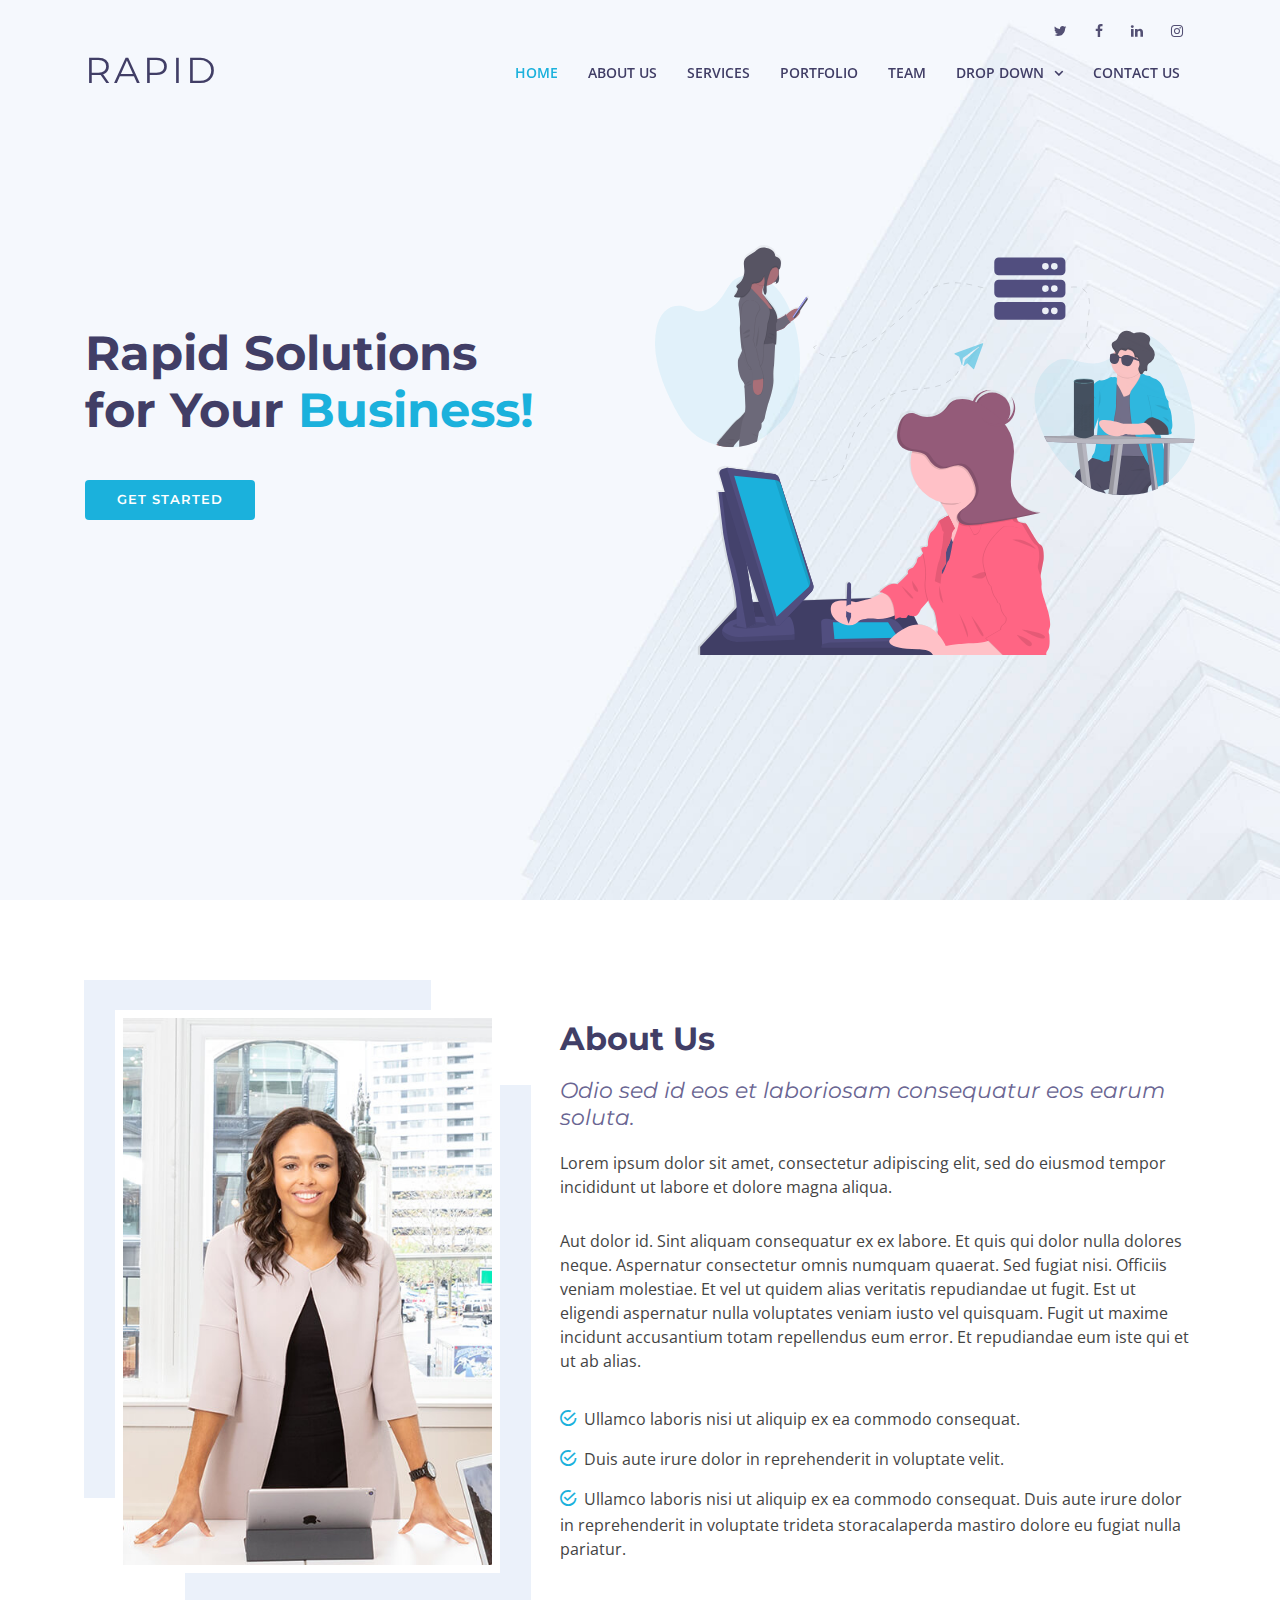
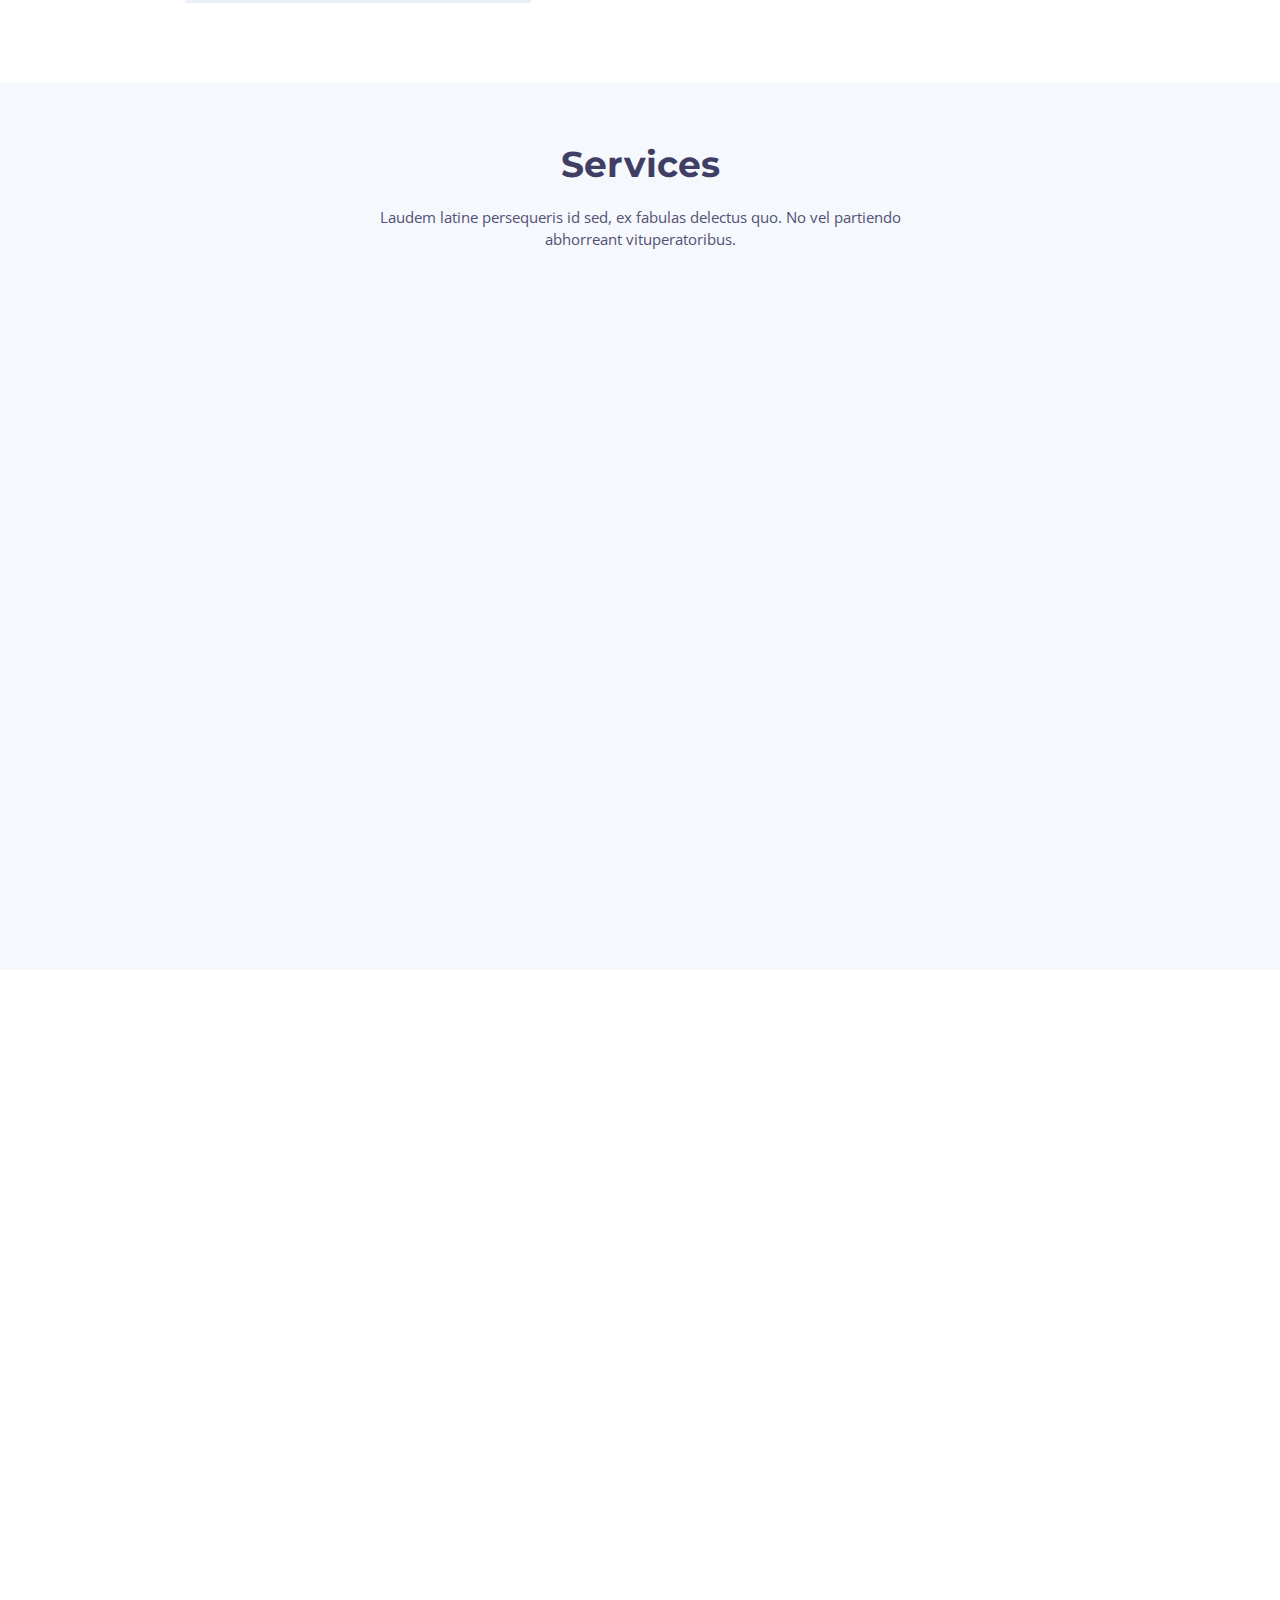
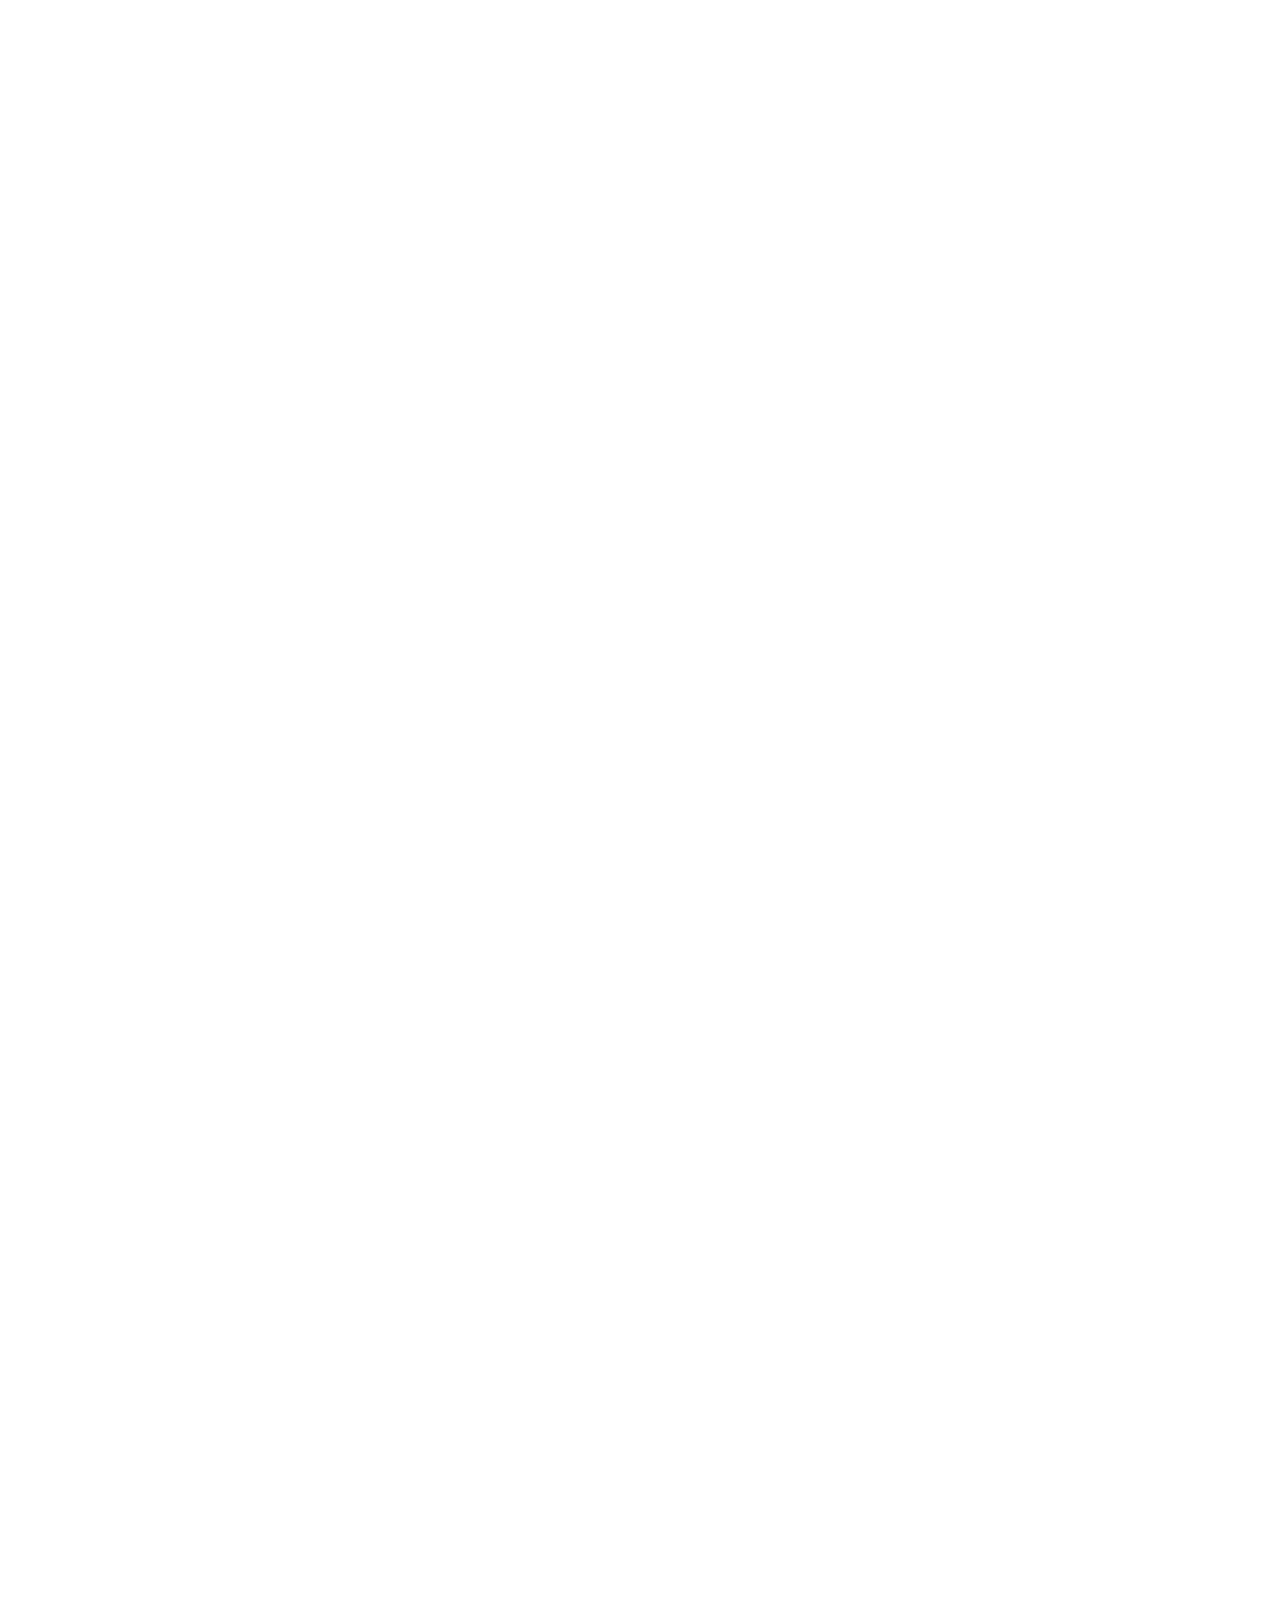
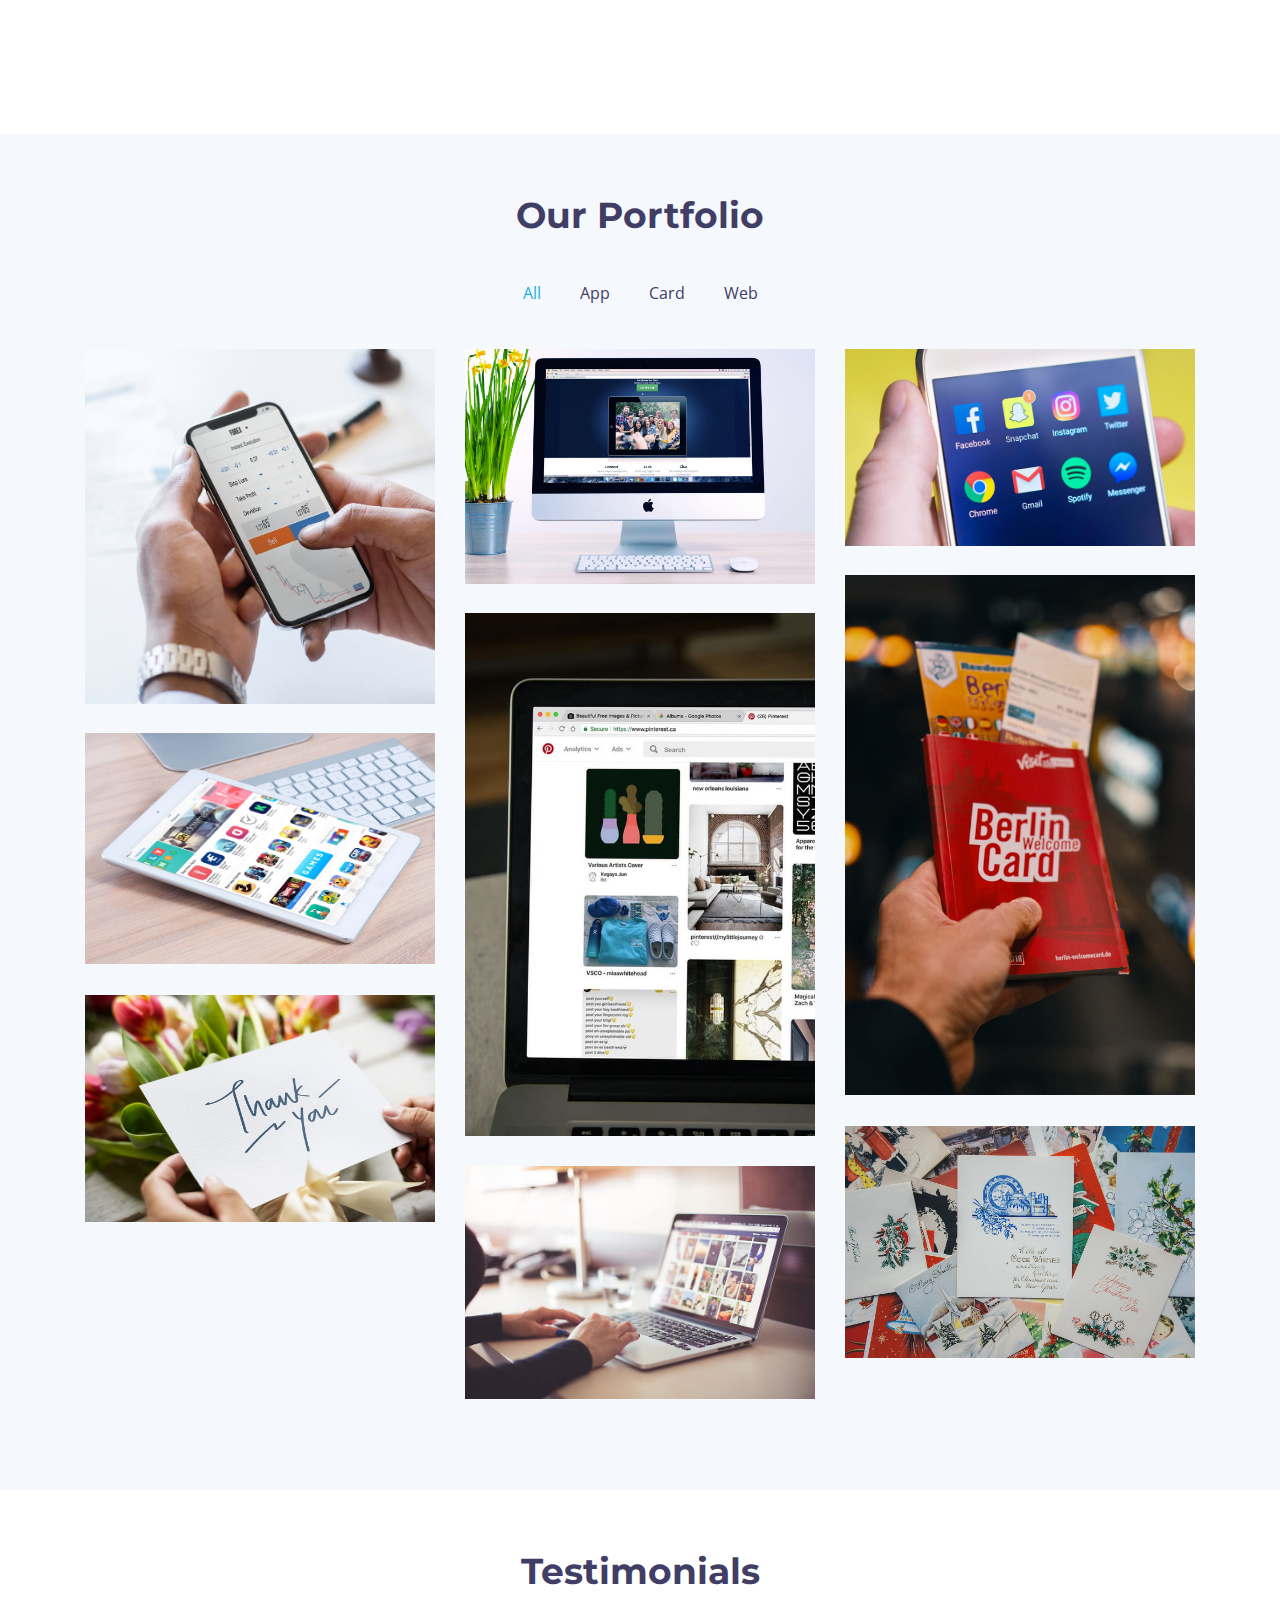
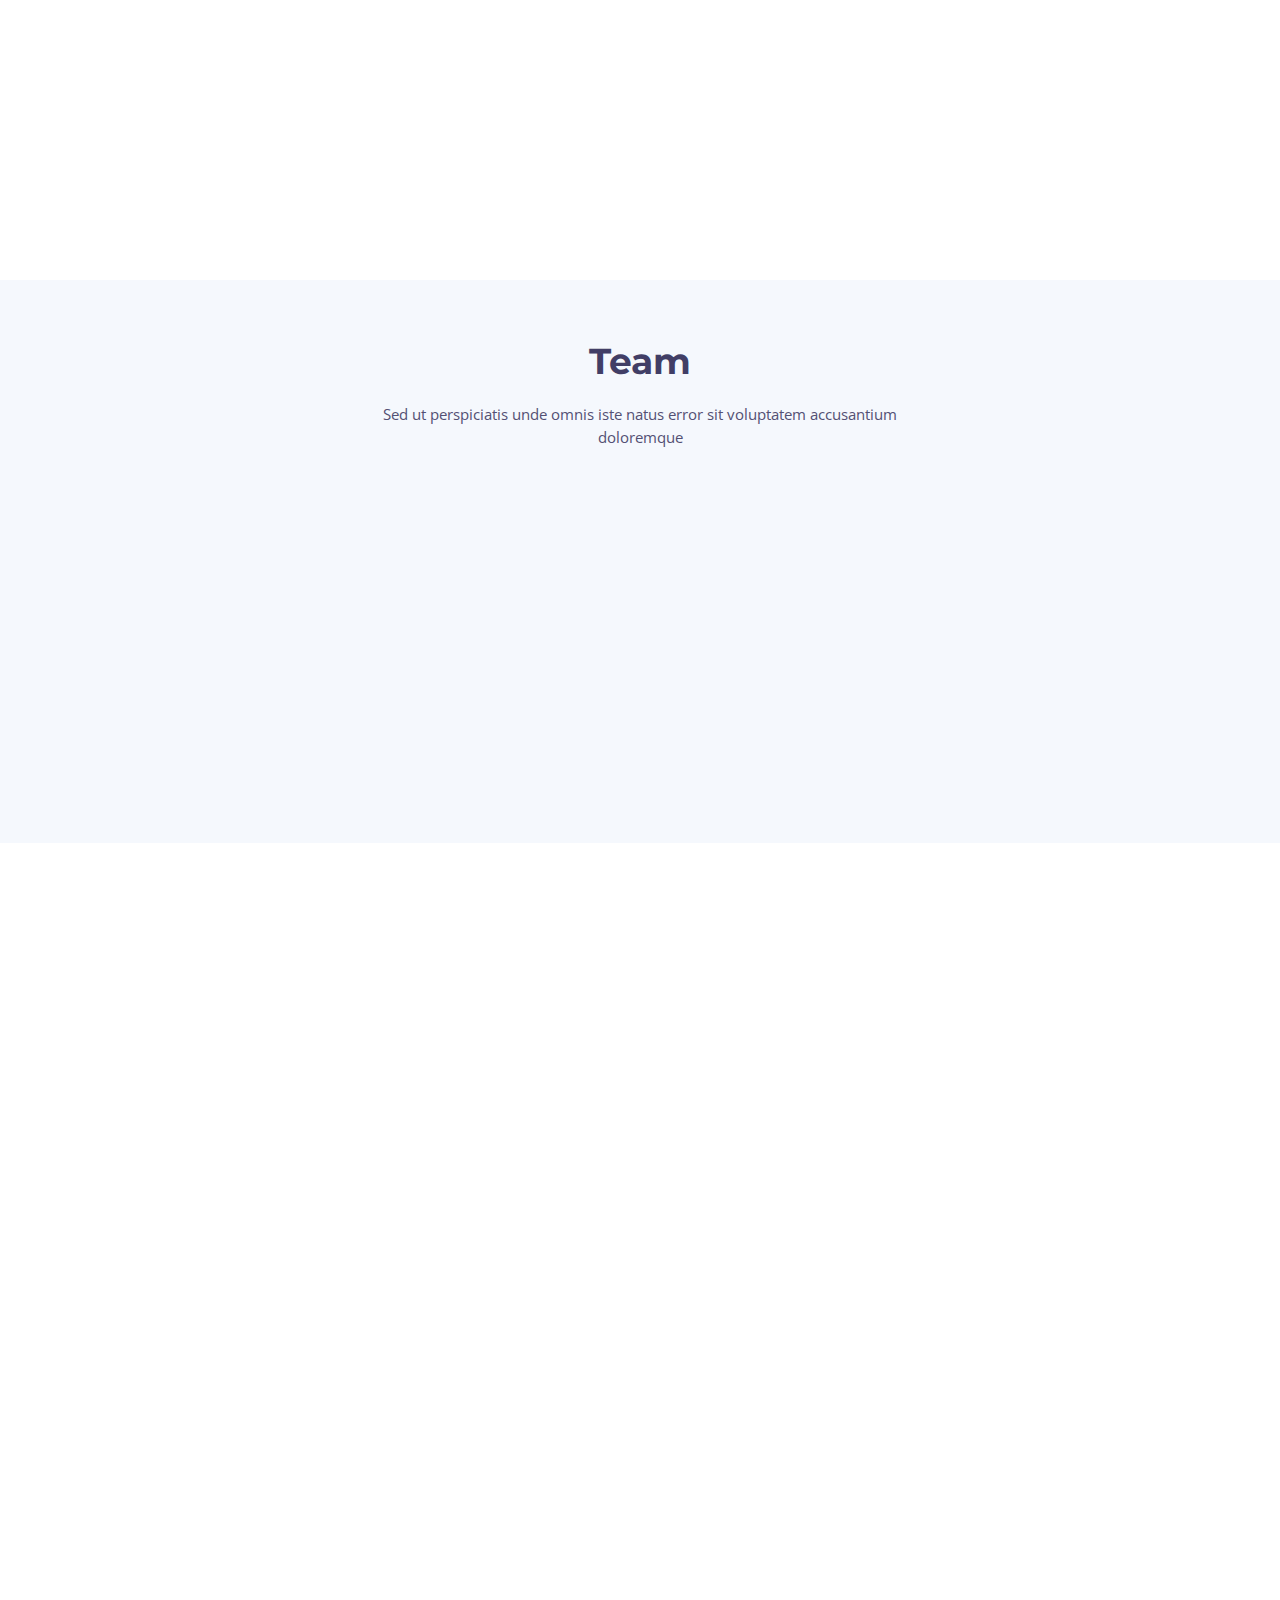
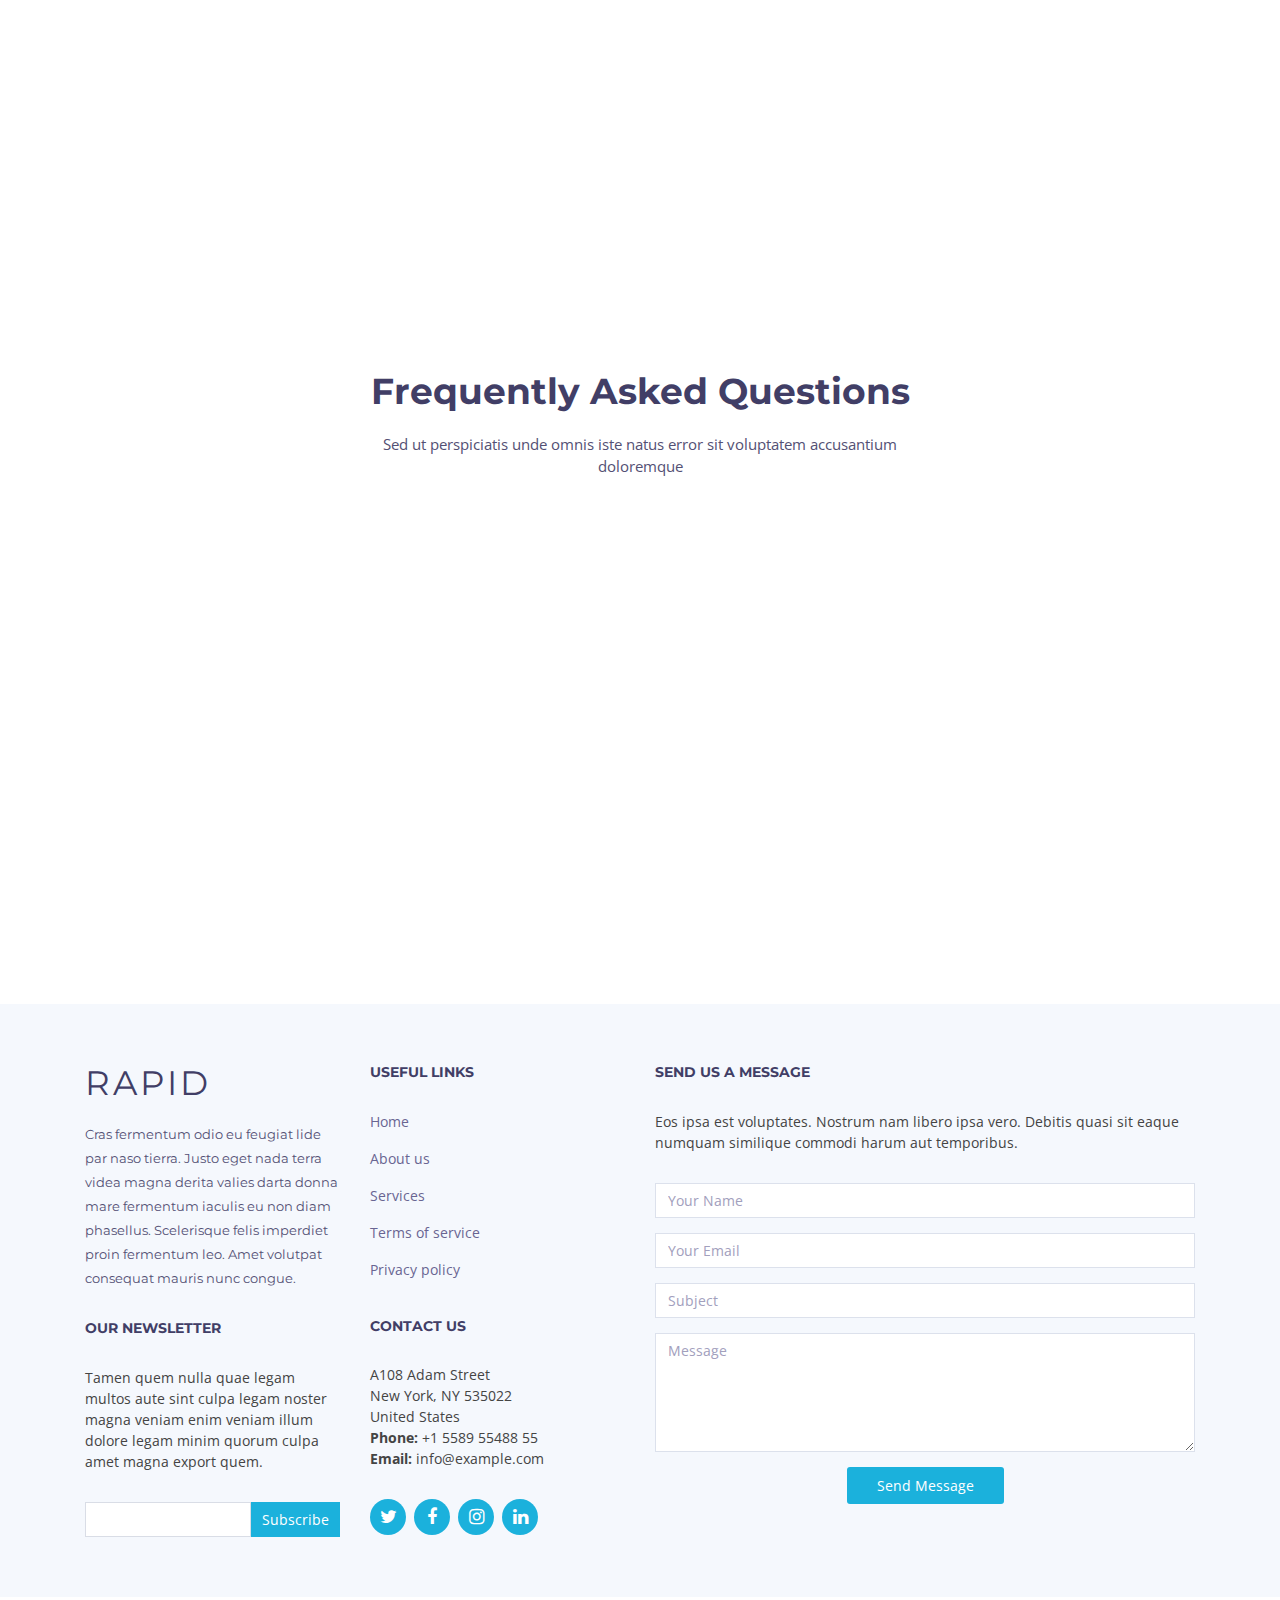
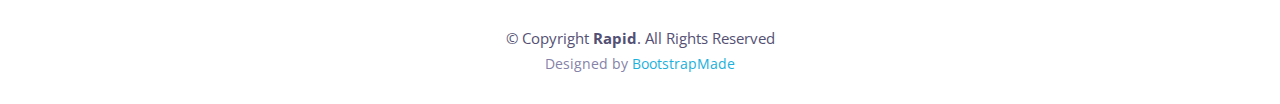
==== index.html @ 88bb3c7d "First commit" ====
<!DOCTYPE html>
<html lang="en">
<head>
  <meta charset="utf-8">
  <title>Rapid Bootstrap Template</title>
  <meta content="width=device-width, initial-scale=1.0" name="viewport">
  <meta content="" name="keywords">
  <meta content="" name="description">

  <!-- Favicons -->
  <link href="img/favicon.png" rel="icon">
  <link href="img/apple-touch-icon.png" rel="apple-touch-icon">

  <!-- Google Fonts -->
  <link href="https://fonts.googleapis.com/css?family=Open+Sans:300,300i,400,400i,500,600,700,700i|Montserrat:300,400,500,600,700" rel="stylesheet">

  <!-- Bootstrap CSS File -->
  <link href="lib/bootstrap/css/bootstrap.min.css" rel="stylesheet">

  <!-- Libraries CSS Files -->
  <link href="lib/font-awesome/css/font-awesome.min.css" rel="stylesheet">
  <link href="lib/animate/animate.min.css" rel="stylesheet">
  <link href="lib/ionicons/css/ionicons.min.css" rel="stylesheet">
  <link href="lib/owlcarousel/assets/owl.carousel.min.css" rel="stylesheet">
  <link href="lib/lightbox/css/lightbox.min.css" rel="stylesheet">

  <!-- Main Stylesheet File -->
  <link href="css/style.css" rel="stylesheet">

  <!-- =======================================================
    Theme Name: Rapid
    Theme URL: https://bootstrapmade.com/rapid-multipurpose-bootstrap-business-template/
    Author: BootstrapMade.com
    License: https://bootstrapmade.com/license/
  ======================================================= -->
</head>

<body>
  <!--==========================
  Header
  ============================-->
  <header id="header">

    <div id="topbar">
      <div class="container">
        <div class="social-links">
          <a href="#" class="twitter"><i class="fa fa-twitter"></i></a>
          <a href="#" class="facebook"><i class="fa fa-facebook"></i></a>
          <a href="#" class="linkedin"><i class="fa fa-linkedin"></i></a>
          <a href="#" class="instagram"><i class="fa fa-instagram"></i></a>
        </div>
      </div>
    </div>

    <div class="container">

      <div class="logo float-left">
        <!-- Uncomment below if you prefer to use an image logo -->
        <h1 class="text-light"><a href="#intro" class="scrollto"><span>Rapid</span></a></h1>
        <!-- <a href="#header" class="scrollto"><img src="img/logo.png" alt="" class="img-fluid"></a> -->
      </div>

      <nav class="main-nav float-right d-none d-lg-block">
        <ul>
          <li class="active"><a href="#intro">Home</a></li>
          <li><a href="#about">About Us</a></li>
          <li><a href="#services">Services</a></li>
          <li><a href="#portfolio">Portfolio</a></li>
          <li><a href="#team">Team</a></li>
          <li class="drop-down"><a href="">Drop Down</a>
            <ul>
              <li><a href="#">Drop Down 1</a></li>
              <li class="drop-down"><a href="#">Drop Down 2</a>
                <ul>
                  <li><a href="#">Deep Drop Down 1</a></li>
                  <li><a href="#">Deep Drop Down 2</a></li>
                  <li><a href="#">Deep Drop Down 3</a></li>
                  <li><a href="#">Deep Drop Down 4</a></li>
                  <li><a href="#">Deep Drop Down 5</a></li>
                </ul>
              </li>
              <li><a href="#">Drop Down 3</a></li>
              <li><a href="#">Drop Down 4</a></li>
              <li><a href="#">Drop Down 5</a></li>
            </ul>
          </li>
          <li><a href="#footer">Contact Us</a></li>
        </ul>
      </nav><!-- .main-nav -->
      
    </div>
  </header><!-- #header -->

  <!--==========================
    Intro Section
  ============================-->
  <section id="intro" class="clearfix">
    <div class="container d-flex h-100">
      <div class="row justify-content-center align-self-center">
        <div class="col-md-6 intro-info order-md-first order-last">
          <h2>Rapid Solutions<br>for Your <span>Business!</span></h2>
          <div>
            <a href="#about" class="btn-get-started scrollto">Get Started</a>
          </div>
        </div>
  
        <div class="col-md-6 intro-img order-md-last order-first">
          <img src="img/intro-img.svg" alt="" class="img-fluid">
        </div>
      </div>

    </div>
  </section><!-- #intro -->

  <main id="main">

    <!--==========================
      About Us Section
    ============================-->
    <section id="about">

      <div class="container">
        <div class="row">

          <div class="col-lg-5 col-md-6">
            <div class="about-img">
              <img src="img/about-img.jpg" alt="">
            </div>
          </div>

          <div class="col-lg-7 col-md-6">
            <div class="about-content">
              <h2>About Us</h2>
              <h3>Odio sed id eos et laboriosam consequatur eos earum soluta.</h3>
              <p>Lorem ipsum dolor sit amet, consectetur adipiscing elit, sed do eiusmod tempor incididunt ut labore et dolore magna aliqua.</p>
              <p>Aut dolor id. Sint aliquam consequatur ex ex labore. Et quis qui dolor nulla dolores neque. Aspernatur consectetur omnis numquam quaerat. Sed fugiat nisi. Officiis veniam molestiae. Et vel ut quidem alias veritatis repudiandae ut fugit. Est ut eligendi aspernatur nulla voluptates veniam iusto vel quisquam. Fugit ut maxime incidunt accusantium totam repellendus eum error. Et repudiandae eum iste qui et ut ab alias.</p>
              <ul>
                <li><i class="ion-android-checkmark-circle"></i> Ullamco laboris nisi ut aliquip ex ea commodo consequat.</li>
                <li><i class="ion-android-checkmark-circle"></i> Duis aute irure dolor in reprehenderit in voluptate velit.</li>
                <li><i class="ion-android-checkmark-circle"></i> Ullamco laboris nisi ut aliquip ex ea commodo consequat. Duis aute irure dolor in reprehenderit in voluptate trideta storacalaperda mastiro dolore eu fugiat nulla pariatur.</li>
              </ul>
            </div>
          </div>
        </div>
      </div>

    </section><!-- #about -->


    <!--==========================
      Services Section
    ============================-->
    <section id="services" class="section-bg">
      <div class="container">

        <header class="section-header">
          <h3>Services</h3>
          <p>Laudem latine persequeris id sed, ex fabulas delectus quo. No vel partiendo abhorreant vituperatoribus.</p>
        </header>

        <div class="row">

          <div class="col-md-6 col-lg-4 wow bounceInUp" data-wow-duration="1.4s">
            <div class="box">
              <div class="icon" style="background: #fceef3;"><i class="ion-ios-analytics-outline" style="color: #ff689b;"></i></div>
              <h4 class="title"><a href="">Lorem Ipsum</a></h4>
              <p class="description">Voluptatum deleniti atque corrupti quos dolores et quas molestias excepturi sint occaecati cupiditate non provident</p>
            </div>
          </div>
          <div class="col-md-6 col-lg-4 wow bounceInUp" data-wow-duration="1.4s">
            <div class="box">
              <div class="icon" style="background: #fff0da;"><i class="ion-ios-bookmarks-outline" style="color: #e98e06;"></i></div>
              <h4 class="title"><a href="">Dolor Sitema</a></h4>
              <p class="description">Minim veniam, quis nostrud exercitation ullamco laboris nisi ut aliquip ex ea commodo consequat tarad limino ata</p>
            </div>
          </div>

          <div class="col-md-6 col-lg-4 wow bounceInUp" data-wow-delay="0.1s" data-wow-duration="1.4s">
            <div class="box">
              <div class="icon" style="background: #e6fdfc;"><i class="ion-ios-paper-outline" style="color: #3fcdc7;"></i></div>
              <h4 class="title"><a href="">Sed ut perspiciatis</a></h4>
              <p class="description">Duis aute irure dolor in reprehenderit in voluptate velit esse cillum dolore eu fugiat nulla pariatur</p>
            </div>
          </div>
          <div class="col-md-6 col-lg-4 wow bounceInUp" data-wow-delay="0.1s" data-wow-duration="1.4s">
            <div class="box">
              <div class="icon" style="background: #eafde7;"><i class="ion-ios-speedometer-outline" style="color:#41cf2e;"></i></div>
              <h4 class="title"><a href="">Magni Dolores</a></h4>
              <p class="description">Excepteur sint occaecat cupidatat non proident, sunt in culpa qui officia deserunt mollit anim id est laborum</p>
            </div>
          </div>

          <div class="col-md-6 col-lg-4 wow bounceInUp" data-wow-delay="0.2s" data-wow-duration="1.4s">
            <div class="box">
              <div class="icon" style="background: #e1eeff;"><i class="ion-ios-world-outline" style="color: #2282ff;"></i></div>
              <h4 class="title"><a href="">Nemo Enim</a></h4>
              <p class="description">At vero eos et accusamus et iusto odio dignissimos ducimus qui blanditiis praesentium voluptatum deleniti atque</p>
            </div>
          </div>
          <div class="col-md-6 col-lg-4 wow bounceInUp" data-wow-delay="0.2s" data-wow-duration="1.4s">
            <div class="box">
              <div class="icon" style="background: #ecebff;"><i class="ion-ios-clock-outline" style="color: #8660fe;"></i></div>
              <h4 class="title"><a href="">Eiusmod Tempor</a></h4>
              <p class="description">Et harum quidem rerum facilis est et expedita distinctio. Nam libero tempore, cum soluta nobis est eligendi</p>
            </div>
          </div>

        </div>

      </div>
    </section><!-- #services -->

    <!--==========================
      Why Us Section
    ============================-->
    <section id="why-us" class="wow fadeIn">
      <div class="container-fluid">
        
        <header class="section-header">
          <h3>Why choose us?</h3>
          <p>Laudem latine persequeris id sed, ex fabulas delectus quo. No vel partiendo abhorreant vituperatoribus.</p>
        </header>

        <div class="row">

          <div class="col-lg-6">
            <div class="why-us-img">
              <img src="img/why-us.jpg" alt="" class="img-fluid">
            </div>
          </div>

          <div class="col-lg-6">
            <div class="why-us-content">
              <p>Molestiae omnis numquam corrupti omnis itaque. Voluptatum quidem impedit. Odio dolorum exercitationem est error omnis repudiandae ad dolorum sit.</p>
              <p>
                Explicabo repellendus quia labore. Non optio quo ea ut ratione et quaerat. Porro facilis deleniti porro consequatur
                et temporibus. Labore est odio.

                Odio omnis saepe qui. Veniam eaque ipsum. Ea quia voluptatum quis explicabo sed nihil repellat..
              </p>

              <div class="features wow bounceInUp clearfix">
                <i class="fa fa-diamond" style="color: #f058dc;"></i>
                <h4>Corporis dolorem</h4>
                <p>Commodi quia voluptatum. Est cupiditate voluptas quaerat officiis ex alias dignissimos et ipsum. Soluta at enim modi ut incidunt dolor et.</p>
              </div>

              <div class="features wow bounceInUp clearfix">
                <i class="fa fa-object-group" style="color: #ffb774;"></i>
                <h4>Eum ut aspernatur</h4>
                <p>Molestias eius rerum iusto voluptas et ab cupiditate aut enim. Assumenda animi occaecati. Quo dolore fuga quasi autem aliquid ipsum odit. Perferendis doloremque iure nulla aut.</p>
              </div>
              
              <div class="features wow bounceInUp clearfix">
                <i class="fa fa-language" style="color: #589af1;"></i>
                <h4>Voluptates dolores</h4>
                <p>Voluptates nihil et quis omnis et eaque omnis sint aut. Ducimus dolorum aspernatur. Totam dolores ut enim ullam voluptas distinctio aut.</p>
              </div>
              
            </div>

          </div>

        </div>

      </div>

      <div class="container">
        <div class="row counters">

          <div class="col-lg-3 col-6 text-center">
            <span data-toggle="counter-up">274</span>
            <p>Clients</p>
          </div>

          <div class="col-lg-3 col-6 text-center">
            <span data-toggle="counter-up">421</span>
            <p>Projects</p>
          </div>

          <div class="col-lg-3 col-6 text-center">
            <span data-toggle="counter-up">1,364</span>
            <p>Hours Of Support</p>
          </div>

          <div class="col-lg-3 col-6 text-center">
            <span data-toggle="counter-up">18</span>
            <p>Hard Workers</p>
          </div>
  
        </div>

      </div>
    </section>

    <!--==========================
      Call To Action Section
    ============================-->
    <section id="call-to-action" class="wow fadeInUp">
      <div class="container">
        <div class="row">
          <div class="col-lg-9 text-center text-lg-left">
            <h3 class="cta-title">Call To Action</h3>
            <p class="cta-text"> Duis aute irure dolor in reprehenderit in voluptate velit esse cillum dolore eu fugiat nulla pariatur. Excepteur sint occaecat cupidatat non proident, sunt in culpa qui officia deserunt mollit anim id est laborum.</p>
          </div>
          <div class="col-lg-3 cta-btn-container text-center">
            <a class="cta-btn align-middle" href="#">Call To Action</a>
          </div>
        </div>

      </div>
    </section><!-- #call-to-action -->

    <!--==========================
      Features Section
    ============================-->
    <section id="features">
      <div class="container">

        <div class="row feature-item">
          <div class="col-lg-6 wow fadeInUp">
            <img src="img/features-1.svg" class="img-fluid" alt="">
          </div>
          <div class="col-lg-6 wow fadeInUp pt-5 pt-lg-0">
            <h4>Voluptatem dignissimos provident quasi corporis voluptates sit assumenda.</h4>
            <p>
              Ipsum in aspernatur ut possimus sint. Quia omnis est occaecati possimus ea. Quas molestiae perspiciatis occaecati qui rerum. Deleniti quod porro sed quisquam saepe. Numquam mollitia recusandae non ad at et a.
            </p>
            <p>
              Ad vitae recusandae odit possimus. Quaerat cum ipsum corrupti. Odit qui asperiores ea corporis deserunt veritatis quidem expedita perferendis. Qui rerum eligendi ex doloribus quia sit. Porro rerum eum eum.
            </p>
          </div>
        </div>

        <div class="row feature-item mt-5 pt-5">
          <div class="col-lg-6 wow fadeInUp order-1 order-lg-2">
            <img src="img/features-2.svg" class="img-fluid" alt="">
          </div>

          <div class="col-lg-6 wow fadeInUp pt-4 pt-lg-0 order-2 order-lg-1">
            <h4>Neque saepe temporibus repellat ea ipsum et. Id vel et quia tempora facere reprehenderit.</h4>
            <p>
             Delectus alias ut incidunt delectus nam placeat in consequatur. Sed cupiditate quia ea quis. Voluptas nemo qui aut distinctio. Cumque fugit earum est quam officiis numquam. Ducimus corporis autem at blanditiis beatae incidunt sunt. 
            </p>
            <p>
              Voluptas saepe natus quidem blanditiis. Non sunt impedit voluptas mollitia beatae. Qui esse molestias. Laudantium libero nisi vitae debitis. Dolorem cupiditate est perferendis iusto.
            </p>
            <p>
              Eum quia in. Magni quas ipsum a. Quis ex voluptatem inventore sint quia modi. Numquam est aut fuga mollitia exercitationem nam accusantium provident quia.
            </p>
          </div>
          
        </div>

      </div>
    </section><!-- #about -->

    <!--==========================
      Portfolio Section
    ============================-->
    <section id="portfolio" class="section-bg">
      <div class="container">

        <header class="section-header">
          <h3 class="section-title">Our Portfolio</h3>
        </header>

        <div class="row">
          <div class="col-lg-12">
            <ul id="portfolio-flters">
              <li data-filter="*" class="filter-active">All</li>
              <li data-filter=".filter-app">App</li>
              <li data-filter=".filter-card">Card</li>
              <li data-filter=".filter-web">Web</li>
            </ul>
          </div>
        </div>

        <div class="row portfolio-container">

          <div class="col-lg-4 col-md-6 portfolio-item filter-app">
            <div class="portfolio-wrap">
              <img src="img/portfolio/app1.jpg" class="img-fluid" alt="">
              <div class="portfolio-info">
                <h4><a href="#">App 1</a></h4>
                <p>App</p>
                <div>
                  <a href="img/portfolio/app1.jpg" data-lightbox="portfolio" data-title="App 1" class="link-preview" title="Preview"><i class="ion ion-eye"></i></a>
                  <a href="#" class="link-details" title="More Details"><i class="ion ion-android-open"></i></a>
                </div>
              </div>
            </div>
          </div>

          <div class="col-lg-4 col-md-6 portfolio-item filter-web" data-wow-delay="0.1s">
            <div class="portfolio-wrap">
              <img src="img/portfolio/web3.jpg" class="img-fluid" alt="">
              <div class="portfolio-info">
                <h4><a href="#">Web 3</a></h4>
                <p>Web</p>
                <div>
                  <a href="img/portfolio/web3.jpg" class="link-preview" data-lightbox="portfolio" data-title="Web 3" title="Preview"><i class="ion ion-eye"></i></a>
                  <a href="#" class="link-details" title="More Details"><i class="ion ion-android-open"></i></a>
                </div>
              </div>
            </div>
          </div>

          <div class="col-lg-4 col-md-6 portfolio-item filter-app" data-wow-delay="0.2s">
            <div class="portfolio-wrap">
              <img src="img/portfolio/app2.jpg" class="img-fluid" alt="">
              <div class="portfolio-info">
                <h4><a href="#">App 2</a></h4>
                <p>App</p>
                <div>
                  <a href="img/portfolio/app2.jpg" class="link-preview" data-lightbox="portfolio" data-title="App 2" title="Preview"><i class="ion ion-eye"></i></a>
                  <a href="#" class="link-details" title="More Details"><i class="ion ion-android-open"></i></a>
                </div>
              </div>
            </div>
          </div>

          <div class="col-lg-4 col-md-6 portfolio-item filter-card">
            <div class="portfolio-wrap">
              <img src="img/portfolio/card2.jpg" class="img-fluid" alt="">
              <div class="portfolio-info">
                <h4><a href="#">Card 2</a></h4>
                <p>Card</p>
                <div>
                  <a href="img/portfolio/card2.jpg" class="link-preview" data-lightbox="portfolio" data-title="Card 2" title="Preview"><i class="ion ion-eye"></i></a>
                  <a href="#" class="link-details" title="More Details"><i class="ion ion-android-open"></i></a>
                </div>
              </div>
            </div>
          </div>

          <div class="col-lg-4 col-md-6 portfolio-item filter-web" data-wow-delay="0.1s">
            <div class="portfolio-wrap">
              <img src="img/portfolio/web2.jpg" class="img-fluid" alt="">
              <div class="portfolio-info">
                <h4><a href="#">Web 2</a></h4>
                <p>Web</p>
                <div>
                  <a href="img/portfolio/web2.jpg" class="link-preview" data-lightbox="portfolio" data-title="Web 2" title="Preview"><i class="ion ion-eye"></i></a>
                  <a href="#" class="link-details" title="More Details"><i class="ion ion-android-open"></i></a>
                </div>
              </div>
            </div>
          </div>

          <div class="col-lg-4 col-md-6 portfolio-item filter-app" data-wow-delay="0.2s">
            <div class="portfolio-wrap">
              <img src="img/portfolio/app3.jpg" class="img-fluid" alt="">
              <div class="portfolio-info">
                <h4><a href="#">App 3</a></h4>
                <p>App</p>
                <div>
                  <a href="img/portfolio/app3.jpg" class="link-preview" data-lightbox="portfolio" data-title="App 3" title="Preview"><i class="ion ion-eye"></i></a>
                  <a href="#" class="link-details" title="More Details"><i class="ion ion-android-open"></i></a>
                </div>
              </div>
            </div>
          </div>

          <div class="col-lg-4 col-md-6 portfolio-item filter-card">
            <div class="portfolio-wrap">
              <img src="img/portfolio/card1.jpg" class="img-fluid" alt="">
              <div class="portfolio-info">
                <h4><a href="#">Card 1</a></h4>
                <p>Card</p>
                <div>
                  <a href="img/portfolio/card1.jpg" class="link-preview" data-lightbox="portfolio" data-title="Card 1" title="Preview"><i class="ion ion-eye"></i></a>
                  <a href="#" class="link-details" title="More Details"><i class="ion ion-android-open"></i></a>
                </div>
              </div>
            </div>
          </div>

          <div class="col-lg-4 col-md-6 portfolio-item filter-card" data-wow-delay="0.1s">
            <div class="portfolio-wrap">
              <img src="img/portfolio/card3.jpg" class="img-fluid" alt="">
              <div class="portfolio-info">
                <h4><a href="#">Card 3</a></h4>
                <p>Card</p>
                <div>
                  <a href="img/portfolio/card3.jpg" class="link-preview" data-lightbox="portfolio" data-title="Card 3" title="Preview"><i class="ion ion-eye"></i></a>
                  <a href="#" class="link-details" title="More Details"><i class="ion ion-android-open"></i></a>
                </div>
              </div>
            </div>
          </div>

          <div class="col-lg-4 col-md-6 portfolio-item filter-web" data-wow-delay="0.2s">
            <div class="portfolio-wrap">
              <img src="img/portfolio/web1.jpg" class="img-fluid" alt="">
              <div class="portfolio-info">
                <h4><a href="#">Web 1</a></h4>
                <p>Web</p>
                <div>
                  <a href="img/portfolio/web1.jpg" class="link-preview" data-lightbox="portfolio" data-title="Web 1" title="Preview"><i class="ion ion-eye"></i></a>
                  <a href="#" class="link-details" title="More Details"><i class="ion ion-android-open"></i></a>
                </div>
              </div>
            </div>
          </div>

        </div>

      </div>
    </section><!-- #portfolio -->

    <!--==========================
      Clients Section
    ============================-->
    <section id="testimonials">
      <div class="container">

        <header class="section-header">
          <h3>Testimonials</h3>
        </header>

        <div class="row justify-content-center">
          <div class="col-lg-8">

            <div class="owl-carousel testimonials-carousel wow fadeInUp">
    
              <div class="testimonial-item">
                <img src="img/testimonial-1.jpg" class="testimonial-img" alt="">
                <h3>Saul Goodman</h3>
                <h4>Ceo &amp; Founder</h4>
                <p>
                  Proin iaculis purus consequat sem cure digni ssim donec porttitora entum suscipit rhoncus. Accusantium quam, ultricies eget id, aliquam eget nibh et. Maecen aliquam, risus at semper.
                </p>
              </div>
    
              <div class="testimonial-item">
                <img src="img/testimonial-2.jpg" class="testimonial-img" alt="">
                <h3>Sara Wilsson</h3>
                <h4>Designer</h4>
                <p>
                  Export tempor illum tamen malis malis eram quae irure esse labore quem cillum quid cillum eram malis quorum velit fore eram velit sunt aliqua noster fugiat irure amet legam anim culpa.
                </p>
              </div>
    
              <div class="testimonial-item">
                <img src="img/testimonial-3.jpg" class="testimonial-img" alt="">
                <h3>Jena Karlis</h3>
                <h4>Store Owner</h4>
                <p>
                  Enim nisi quem export duis labore cillum quae magna enim sint quorum nulla quem veniam duis minim tempor labore quem eram duis noster aute amet eram fore quis sint minim.
                </p>
              </div>
    
              <div class="testimonial-item">
                <img src="img/testimonial-4.jpg" class="testimonial-img" alt="">
                <h3>Matt Brandon</h3>
                <h4>Freelancer</h4>
                <p>
                  Fugiat enim eram quae cillum dolore dolor amet nulla culpa multos export minim fugiat minim velit minim dolor enim duis veniam ipsum anim magna sunt elit fore quem dolore labore illum veniam.
                </p>
              </div>

            </div>

          </div>
        </div>


      </div>
    </section><!-- #testimonials -->

    <!--==========================
      Team Section
    ============================-->
    <section id="team" class="section-bg">
      <div class="container">
        <div class="section-header">
          <h3>Team</h3>
          <p>Sed ut perspiciatis unde omnis iste natus error sit voluptatem accusantium doloremque</p>
        </div>

        <div class="row">

          <div class="col-lg-3 col-md-6 wow fadeInUp">
            <div class="member">
              <img src="img/team-1.jpg" class="img-fluid" alt="">
              <div class="member-info">
                <div class="member-info-content">
                  <h4>Walter White</h4>
                  <span>Chief Executive Officer</span>
                  <div class="social">
                    <a href=""><i class="fa fa-twitter"></i></a>
                    <a href=""><i class="fa fa-facebook"></i></a>
                    <a href=""><i class="fa fa-google-plus"></i></a>
                    <a href=""><i class="fa fa-linkedin"></i></a>
                  </div>
                </div>
              </div>
            </div>
          </div>

          <div class="col-lg-3 col-md-6 wow fadeInUp" data-wow-delay="0.1s">
            <div class="member">
              <img src="img/team-2.jpg" class="img-fluid" alt="">
              <div class="member-info">
                <div class="member-info-content">
                  <h4>Sarah Jhonson</h4>
                  <span>Product Manager</span>
                  <div class="social">
                    <a href=""><i class="fa fa-twitter"></i></a>
                    <a href=""><i class="fa fa-facebook"></i></a>
                    <a href=""><i class="fa fa-google-plus"></i></a>
                    <a href=""><i class="fa fa-linkedin"></i></a>
                  </div>
                </div>
              </div>
            </div>
          </div>

          <div class="col-lg-3 col-md-6 wow fadeInUp" data-wow-delay="0.2s">
            <div class="member">
              <img src="img/team-3.jpg" class="img-fluid" alt="">
              <div class="member-info">
                <div class="member-info-content">
                  <h4>William Anderson</h4>
                  <span>CTO</span>
                  <div class="social">
                    <a href=""><i class="fa fa-twitter"></i></a>
                    <a href=""><i class="fa fa-facebook"></i></a>
                    <a href=""><i class="fa fa-google-plus"></i></a>
                    <a href=""><i class="fa fa-linkedin"></i></a>
                  </div>
                </div>
              </div>
            </div>
          </div>

          <div class="col-lg-3 col-md-6 wow fadeInUp" data-wow-delay="0.3s">
            <div class="member">
              <img src="img/team-4.jpg" class="img-fluid" alt="">
              <div class="member-info">
                <div class="member-info-content">
                  <h4>Amanda Jepson</h4>
                  <span>Accountant</span>
                  <div class="social">
                    <a href=""><i class="fa fa-twitter"></i></a>
                    <a href=""><i class="fa fa-facebook"></i></a>
                    <a href=""><i class="fa fa-google-plus"></i></a>
                    <a href=""><i class="fa fa-linkedin"></i></a>
                  </div>
                </div>
              </div>
            </div>
          </div>

        </div>

      </div>
    </section><!-- #team -->

    <!--==========================
      Clients Section
    ============================-->
    <section id="clients" class="wow fadeInUp">
      <div class="container">

        <header class="section-header">
          <h3>Our Clients</h3>
        </header>

        <div class="owl-carousel clients-carousel">
          <img src="img/clients/client-1.png" alt="">
          <img src="img/clients/client-2.png" alt="">
          <img src="img/clients/client-3.png" alt="">
          <img src="img/clients/client-4.png" alt="">
          <img src="img/clients/client-5.png" alt="">
          <img src="img/clients/client-6.png" alt="">
          <img src="img/clients/client-7.png" alt="">
          <img src="img/clients/client-8.png" alt="">
        </div>

      </div>
    </section><!-- #clients -->


    <!--==========================
      Pricing Section
    ============================-->
    <section id="pricing" class="wow fadeInUp section-bg">

      <div class="container">

        <header class="section-header">
          <h3>Pricing</h3>
          <p>Sed ut perspiciatis unde omnis iste natus error sit voluptatem accusantium doloremque</p>
        </header>

        <div class="row flex-items-xs-middle flex-items-xs-center">
      
          <!-- Basic Plan  -->
          <div class="col-xs-12 col-lg-4">
            <div class="card">
              <div class="card-header">
                <h3><span class="currency">$</span>19<span class="period">/month</span></h3>
              </div>
              <div class="card-block">
                <h4 class="card-title"> 
                  Basic Plan
                </h4>
                <ul class="list-group">
                  <li class="list-group-item">Odio animi voluptates</li>
                  <li class="list-group-item">Inventore quisquam et</li>
                  <li class="list-group-item">Et perspiciatis suscipit</li>
                  <li class="list-group-item">24/7 Support System</li>
                </ul>
                <a href="#" class="btn">Choose Plan</a>
              </div>
            </div>
          </div>
      
          <!-- Regular Plan  -->
          <div class="col-xs-12 col-lg-4">
            <div class="card">
              <div class="card-header">
                <h3><span class="currency">$</span>29<span class="period">/month</span></h3>
              </div>
              <div class="card-block">
                <h4 class="card-title"> 
                  Regular Plan
                </h4>
                <ul class="list-group">
                  <li class="list-group-item">Odio animi voluptates</li>
                  <li class="list-group-item">Inventore quisquam et</li>
                  <li class="list-group-item">Et perspiciatis suscipit</li>
                  <li class="list-group-item">24/7 Support System</li>
                </ul>
                <a href="#" class="btn">Choose Plan</a>
              </div>
            </div>
          </div>
      
          <!-- Premium Plan  -->
          <div class="col-xs-12 col-lg-4">
            <div class="card">
              <div class="card-header">
                <h3><span class="currency">$</span>39<span class="period">/month</span></h3>
              </div>
              <div class="card-block">
                <h4 class="card-title"> 
                  Premium Plan
                </h4>
                <ul class="list-group">
                  <li class="list-group-item">Odio animi voluptates</li>
                  <li class="list-group-item">Inventore quisquam et</li>
                  <li class="list-group-item">Et perspiciatis suscipit</li>
                  <li class="list-group-item">24/7 Support System</li>
                </ul>
                <a href="#" class="btn">Choose Plan</a>
              </div>
            </div>
          </div>
      
        </div>
      </div>

    </section><!-- #pricing -->

    <!--==========================
      Frequently Asked Questions Section
    ============================-->
    <section id="faq">
      <div class="container">
        <header class="section-header">
          <h3>Frequently Asked Questions</h3>
          <p>Sed ut perspiciatis unde omnis iste natus error sit voluptatem accusantium doloremque</p>
        </header>

        <ul id="faq-list" class="wow fadeInUp">
          <li>
            <a data-toggle="collapse" class="collapsed" href="#faq1">Non consectetur a erat nam at lectus urna duis? <i class="ion-android-remove"></i></a>
            <div id="faq1" class="collapse" data-parent="#faq-list">
              <p>
                Feugiat pretium nibh ipsum consequat. Tempus iaculis urna id volutpat lacus laoreet non curabitur gravida. Venenatis lectus magna fringilla urna porttitor rhoncus dolor purus non.
              </p>
            </div>
          </li>

          <li>
            <a data-toggle="collapse" href="#faq2" class="collapsed">Feugiat scelerisque varius morbi enim nunc faucibus a pellentesque? <i class="ion-android-remove"></i></a>
            <div id="faq2" class="collapse" data-parent="#faq-list">
              <p>
                Dolor sit amet consectetur adipiscing elit pellentesque habitant morbi. Id interdum velit laoreet id donec ultrices. Fringilla phasellus faucibus scelerisque eleifend donec pretium. Est pellentesque elit ullamcorper dignissim. Mauris ultrices eros in cursus turpis massa tincidunt dui.
              </p>
            </div>
          </li>

          <li>
            <a data-toggle="collapse" href="#faq3" class="collapsed">Dolor sit amet consectetur adipiscing elit pellentesque habitant morbi? <i class="ion-android-remove"></i></a>
            <div id="faq3" class="collapse" data-parent="#faq-list">
              <p>
                Eleifend mi in nulla posuere sollicitudin aliquam ultrices sagittis orci. Faucibus pulvinar elementum integer enim. Sem nulla pharetra diam sit amet nisl suscipit. Rutrum tellus pellentesque eu tincidunt. Lectus urna duis convallis convallis tellus. Urna molestie at elementum eu facilisis sed odio morbi quis
              </p>
            </div>
          </li>

          <li>
            <a data-toggle="collapse" href="#faq4" class="collapsed">Ac odio tempor orci dapibus. Aliquam eleifend mi in nulla? <i class="ion-android-remove"></i></a>
            <div id="faq4" class="collapse" data-parent="#faq-list">
              <p>
                Dolor sit amet consectetur adipiscing elit pellentesque habitant morbi. Id interdum velit laoreet id donec ultrices. Fringilla phasellus faucibus scelerisque eleifend donec pretium. Est pellentesque elit ullamcorper dignissim. Mauris ultrices eros in cursus turpis massa tincidunt dui.
              </p>
            </div>
          </li>

          <li>
            <a data-toggle="collapse" href="#faq5" class="collapsed">Tempus quam pellentesque nec nam aliquam sem et tortor consequat? <i class="ion-android-remove"></i></a>
            <div id="faq5" class="collapse" data-parent="#faq-list">
              <p>
                Molestie a iaculis at erat pellentesque adipiscing commodo. Dignissim suspendisse in est ante in. Nunc vel risus commodo viverra maecenas accumsan. Sit amet nisl suscipit adipiscing bibendum est. Purus gravida quis blandit turpis cursus in
              </p>
            </div>
          </li>

          <li>
            <a data-toggle="collapse" href="#faq6" class="collapsed">Tortor vitae purus faucibus ornare. Varius vel pharetra vel turpis nunc eget lorem dolor? <i class="ion-android-remove"></i></a>
            <div id="faq6" class="collapse" data-parent="#faq-list">
              <p>
                Laoreet sit amet cursus sit amet dictum sit amet justo. Mauris vitae ultricies leo integer malesuada nunc vel. Tincidunt eget nullam non nisi est sit amet. Turpis nunc eget lorem dolor sed. Ut venenatis tellus in metus vulputate eu scelerisque. Pellentesque diam volutpat commodo sed egestas egestas fringilla phasellus faucibus. Nibh tellus molestie nunc non blandit massa enim nec.
              </p>
            </div>
          </li>

        </ul>

      </div>
    </section><!-- #faq -->

  </main>

  <!--==========================
    Footer
  ============================-->
  <footer id="footer" class="section-bg">
    <div class="footer-top">
      <div class="container">

        <div class="row">

          <div class="col-lg-6">

            <div class="row">

                <div class="col-sm-6">

                  <div class="footer-info">
                    <h3>Rapid</h3>
                    <p>Cras fermentum odio eu feugiat lide par naso tierra. Justo eget nada terra videa magna derita valies darta donna mare fermentum iaculis eu non diam phasellus. Scelerisque felis imperdiet proin fermentum leo. Amet volutpat consequat mauris nunc congue.</p>
                  </div>

                  <div class="footer-newsletter">
                    <h4>Our Newsletter</h4>
                    <p>Tamen quem nulla quae legam multos aute sint culpa legam noster magna veniam enim veniam illum dolore legam minim quorum culpa amet magna export quem.</p>
                    <form action="" method="post">
                      <input type="email" name="email"><input type="submit"  value="Subscribe">
                    </form>
                  </div>

                </div>

                <div class="col-sm-6">
                  <div class="footer-links">
                    <h4>Useful Links</h4>
                    <ul>
                      <li><a href="#">Home</a></li>
                      <li><a href="#">About us</a></li>
                      <li><a href="#">Services</a></li>
                      <li><a href="#">Terms of service</a></li>
                      <li><a href="#">Privacy policy</a></li>
                    </ul>
                  </div>

                  <div class="footer-links">
                    <h4>Contact Us</h4>
                    <p>
                      A108 Adam Street <br>
                      New York, NY 535022<br>
                      United States <br>
                      <strong>Phone:</strong> +1 5589 55488 55<br>
                      <strong>Email:</strong> info@example.com<br>
                    </p>
                  </div>

                  <div class="social-links">
                    <a href="#" class="twitter"><i class="fa fa-twitter"></i></a>
                    <a href="#" class="facebook"><i class="fa fa-facebook"></i></a>
                    <a href="#" class="instagram"><i class="fa fa-instagram"></i></a>
                    <a href="#" class="linkedin"><i class="fa fa-linkedin"></i></a>
                  </div>

                </div>

            </div>

          </div>

          <div class="col-lg-6">

            <div class="form">
              
              <h4>Send us a message</h4>
              <p>Eos ipsa est voluptates. Nostrum nam libero ipsa vero. Debitis quasi sit eaque numquam similique commodi harum aut temporibus.</p>
              <form action="" method="post" role="form" class="contactForm">
                <div class="form-group">
                  <input type="text" name="name" class="form-control" id="name" placeholder="Your Name" data-rule="minlen:4" data-msg="Please enter at least 4 chars" />
                  <div class="validation"></div>
                </div>
                <div class="form-group">
                  <input type="email" class="form-control" name="email" id="email" placeholder="Your Email" data-rule="email" data-msg="Please enter a valid email" />
                  <div class="validation"></div>
                </div>
                <div class="form-group">
                  <input type="text" class="form-control" name="subject" id="subject" placeholder="Subject" data-rule="minlen:4" data-msg="Please enter at least 8 chars of subject" />
                  <div class="validation"></div>
                </div>
                <div class="form-group">
                  <textarea class="form-control" name="message" rows="5" data-rule="required" data-msg="Please write something for us" placeholder="Message"></textarea>
                  <div class="validation"></div>
                </div>

                <div id="sendmessage">Your message has been sent. Thank you!</div>
                <div id="errormessage"></div>

                <div class="text-center"><button type="submit" title="Send Message">Send Message</button></div>
              </form>
            </div>

          </div>

          

        </div>

      </div>
    </div>

    <div class="container">
      <div class="copyright">
        &copy; Copyright <strong>Rapid</strong>. All Rights Reserved
      </div>
      <div class="credits">
        <!--
          All the links in the footer should remain intact.
          You can delete the links only if you purchased the pro version.
          Licensing information: https://bootstrapmade.com/license/
          Purchase the pro version with working PHP/AJAX contact form: https://bootstrapmade.com/buy/?theme=Rapid
        -->
        Designed by <a href="https://bootstrapmade.com/">BootstrapMade</a>
      </div>
    </div>
  </footer><!-- #footer -->

  <a href="#" class="back-to-top"><i class="fa fa-chevron-up"></i></a>
  <!-- Uncomment below i you want to use a preloader -->
  <!-- <div id="preloader"></div> -->

  <!-- JavaScript Libraries -->
  <script src="lib/jquery/jquery.min.js"></script>
  <script src="lib/jquery/jquery-migrate.min.js"></script>
  <script src="lib/bootstrap/js/bootstrap.bundle.min.js"></script>
  <script src="lib/easing/easing.min.js"></script>
  <script src="lib/mobile-nav/mobile-nav.js"></script>
  <script src="lib/wow/wow.min.js"></script>
  <script src="lib/waypoints/waypoints.min.js"></script>
  <script src="lib/counterup/counterup.min.js"></script>
  <script src="lib/owlcarousel/owl.carousel.min.js"></script>
  <script src="lib/isotope/isotope.pkgd.min.js"></script>
  <script src="lib/lightbox/js/lightbox.min.js"></script>
  <!-- Contact Form JavaScript File -->
  <script src="contactform/contactform.js"></script>

  <!-- Template Main Javascript File -->
  <script src="js/main.js"></script>

</body>
</html>
---- css/style.css ----
/*
  Theme Name: Rapid
  Theme URL: https://bootstrapmade.com/rapid-multipurpose-bootstrap-business-template/
  Author: BootstrapMade.com
  License: https://bootstrapmade.com/license/
*/

/*--------------------------------------------------------------
# General
--------------------------------------------------------------*/

body {
  background: #fff;
  color: #444;
  font-family: "Open Sans", sans-serif;
}

a {
  color: #1bb1dc;
  transition: 0.5s;
}

a:hover,
a:active,
a:focus {
  color: #0a98c0;
  outline: none;
  text-decoration: none;
}

p {
  padding: 0;
  margin: 0 0 30px 0;
}

h1,
h2,
h3,
h4,
h5,
h6 {
  font-family: "Montserrat", sans-serif;
  font-weight: 400;
  margin: 0 0 20px 0;
  padding: 0;
}

/* Back to top button */

.back-to-top {
  position: fixed;
  display: none;
  background: #1bb1dc;
  color: #fff;
  width: 44px;
  height: 44px;
  text-align: center;
  line-height: 1;
  font-size: 16px;
  border-radius: 50%;
  right: 15px;
  bottom: 15px;
  transition: background 0.5s;
  z-index: 11;
}

.back-to-top i {
  padding-top: 12px;
  color: #fff;
}

/* Prelaoder */

#preloader {
  position: fixed;
  top: 0;
  left: 0;
  right: 0;
  bottom: 0;
  z-index: 9999;
  overflow: hidden;
  background: #fff;
}

#preloader:before {
  content: "";
  position: fixed;
  top: calc(50% - 30px);
  left: calc(50% - 30px);
  border: 6px solid #f2f2f2;
  border-top: 6px solid #1bb1dc;
  border-radius: 50%;
  width: 60px;
  height: 60px;
  -webkit-animation: animate-preloader 1s linear infinite;
  animation: animate-preloader 1s linear infinite;
}

@-webkit-keyframes animate-preloader {
  0% {
    -webkit-transform: rotate(0deg);
    transform: rotate(0deg);
  }

  100% {
    -webkit-transform: rotate(360deg);
    transform: rotate(360deg);
  }
}

@keyframes animate-preloader {
  0% {
    -webkit-transform: rotate(0deg);
    transform: rotate(0deg);
  }

  100% {
    -webkit-transform: rotate(360deg);
    transform: rotate(360deg);
  }
}

/*--------------------------------------------------------------
# Top Bar
--------------------------------------------------------------*/

#topbar {
  padding: 0 0 10px 0;
  font-size: 14px;
  transition: all 0.5s;
}

#topbar .social-links {
  text-align: right;
}

#topbar .social-links a {
  color: #535074;
  padding: 4px 12px;
  display: inline-block;
  line-height: 1px;
}

#topbar .social-links a:hover {
  color: #1bb1dc;
}

#topbar .social-links a:first-child {
  border-left: 0;
}

/*--------------------------------------------------------------
# Header
--------------------------------------------------------------*/

#header {
  height: 110px;
  transition: all 0.5s;
  z-index: 997;
  transition: all 0.5s;
  padding: 20px 0;
  position: fixed;
  left: 0;
  top: 0;
  right: 0;
  transition: all 0.5s;
  z-index: 997;
}

#header.header-scrolled,
#header.header-pages {
  height: 70px;
  padding: 15px 0;
  background-color: #fff;
  box-shadow: 0px 0px 30px rgba(127, 137, 161, 0.3);
}

#header.header-scrolled #topbar,
#header.header-pages #topbar {
  display: none;
}

#header .logo h1 {
  font-size: 36px;
  margin: 0;
  padding: 0;
  line-height: 1;
  font-weight: 400;
  letter-spacing: 3px;
  text-transform: uppercase;
}

#header .logo h1 a,
#header .logo h1 a:hover {
  color: #413e66;
  text-decoration: none;
}

#header .logo img {
  padding: 0;
  margin: 7px 0;
  max-height: 26px;
}

.main-pages {
  margin-top: 60px;
}

/*--------------------------------------------------------------
# Intro Section
--------------------------------------------------------------*/

#intro {
  width: 100%;
  height: 100vh;
  position: relative;
  background: #f5f8fd url("../img/intro-bg.jpg") center top no-repeat;
  background-size: cover;
}

#intro .intro-info h2 {
  color: #413e66;
  margin-bottom: 40px;
  font-size: 48px;
  font-weight: 700;
}

#intro .intro-info h2 span {
  color: #1bb1dc;
}

#intro .intro-info .btn-get-started,
#intro .intro-info .btn-services {
  font-family: "Montserrat", sans-serif;
  font-size: 13px;
  font-weight: 600;
  text-transform: uppercase;
  letter-spacing: 1px;
  display: inline-block;
  padding: 10px 32px;
  border-radius: 4px;
  transition: 0.5s;
  color: #fff;
  background: #1bb1dc;
  color: #fff;
}

#intro .intro-info .btn-get-started:hover,
#intro .intro-info .btn-services:hover {
  background: #0a98c0;
}

/*--------------------------------------------------------------
# Navigation Menu
--------------------------------------------------------------*/

/* Desktop Navigation */

.main-nav {
  /* Drop Down */
  /* Deep Drop Down */
}

.main-nav,
.main-nav * {
  margin: 0;
  padding: 0;
  list-style: none;
}

.main-nav > ul > li {
  position: relative;
  white-space: nowrap;
  float: left;
}

.main-nav a {
  display: block;
  position: relative;
  color: #413e66;
  padding: 10px 15px;
  transition: 0.3s;
  font-size: 14px;
  font-family: "Open Sans", sans-serif;
  text-transform: uppercase;
  font-weight: 600;
}

.main-nav a:hover,
.main-nav .active > a,
.main-nav li:hover > a {
  color: #1bb1dc;
  text-decoration: none;
}

.main-nav .drop-down ul {
  display: block;
  position: absolute;
  left: 0;
  top: calc(100% - 30px);
  z-index: 99;
  opacity: 0;
  visibility: hidden;
  padding: 10px 0;
  background: #fff;
  box-shadow: 0px 0px 30px rgba(127, 137, 161, 0.25);
  transition: ease all 0.3s;
}

.main-nav .drop-down:hover > ul {
  opacity: 1;
  top: 100%;
  visibility: visible;
}

.main-nav .drop-down li {
  min-width: 180px;
  position: relative;
}

.main-nav .drop-down ul a {
  padding: 10px 20px;
  font-size: 14px;
  font-weight: 500;
  text-transform: none;
  color: #065e77;
}

.main-nav .drop-down ul a:hover,
.main-nav .drop-down ul .active > a,
.main-nav .drop-down ul li:hover > a {
  color: #1bb1dc;
}

.main-nav .drop-down > a:after {
  content: "\f107";
  font-family: FontAwesome;
  padding-left: 10px;
}

.main-nav .drop-down .drop-down ul {
  top: 0;
  left: calc(100% - 30px);
}

.main-nav .drop-down .drop-down:hover > ul {
  opacity: 1;
  top: 0;
  left: 100%;
}

.main-nav .drop-down .drop-down > a {
  padding-right: 35px;
}

.main-nav .drop-down .drop-down > a:after {
  content: "\f105";
  position: absolute;
  right: 15px;
}

/* Mobile Navigation */

.mobile-nav {
  position: fixed;
  top: 0;
  bottom: 0;
  z-index: 9999;
  overflow-y: auto;
  left: -260px;
  width: 260px;
  padding-top: 18px;
  background: rgba(40, 38, 70, 0.8);
  transition: 0.4s;
}

.mobile-nav * {
  margin: 0;
  padding: 0;
  list-style: none;
}

.mobile-nav a {
  display: block;
  position: relative;
  color: #fff;
  padding: 10px 20px;
  font-weight: 500;
}

.mobile-nav a:hover,
.mobile-nav .active > a,
.mobile-nav li:hover > a {
  color: #8dc2fa;
  text-decoration: none;
}

.mobile-nav .drop-down > a:after {
  content: "\f078";
  font-family: FontAwesome;
  padding-left: 10px;
  position: absolute;
  right: 15px;
}

.mobile-nav .active.drop-down > a:after {
  content: "\f077";
}

.mobile-nav .drop-down > a {
  padding-right: 35px;
}

.mobile-nav .drop-down ul {
  display: none;
  overflow: hidden;
}

.mobile-nav .drop-down li {
  padding-left: 20px;
}

.mobile-nav-toggle {
  position: fixed;
  right: 0;
  top: 0;
  z-index: 9998;
  border: 0;
  background: none;
  font-size: 24px;
  transition: all 0.4s;
  outline: none !important;
  line-height: 1;
  cursor: pointer;
  text-align: right;
}

.mobile-nav-toggle i {
  margin: 18px 18px 0 0;
  color: #065e77;
}

.mobile-nav-overly {
  width: 100%;
  height: 100%;
  z-index: 9997;
  top: 0;
  left: 0;
  position: fixed;
  background: rgba(40, 38, 70, 0.8);
  overflow: hidden;
  display: none;
}

.mobile-nav-active {
  overflow: hidden;
}

.mobile-nav-active .mobile-nav {
  left: 0;
}

.mobile-nav-active .mobile-nav-toggle i {
  color: #fff;
}

/*--------------------------------------------------------------
# Sections
--------------------------------------------------------------*/

/* Sections Header
--------------------------------*/

.section-header h3 {
  font-size: 36px;
  color: #413e66;
  text-align: center;
  font-weight: 700;
  position: relative;
  font-family: "Montserrat", sans-serif;
}

.section-header p {
  text-align: center;
  margin: auto;
  font-size: 15px;
  padding-bottom: 60px;
  color: #535074;
  width: 50%;
}

/* Section with background
--------------------------------*/

.section-bg {
  background: #f5f8fd;
}

/* About Us Section
--------------------------------*/

#about {
  padding: 80px 0;
}

#about .about-content {
  padding-top: 40px;
}

#about .about-content h2 {
  color: #413e66;
  font-family: "Montserrat", sans-serif;
  font-weight: 700;
}

#about .about-content h3 {
  color: #696592;
  font-weight: 400;
  font-size: 22px;
  font-style: italic;
}

#about .about-content ul {
  list-style: none;
  padding: 0;
}

#about .about-content ul li {
  padding-bottom: 10px;
}

#about .about-content ul li i {
  font-size: 20px;
  padding-right: 4px;
  color: #1bb1dc;
}

#about .about-img {
  position: relative;
  margin: 30px 30px 30px 30px;
}

#about .about-img img {
  width: 100%;
  border: 8px solid #fff;
  transition: .5s;
}

#about .about-img img:hover {
  width: 100%;
  -webkit-transform: scale(1.03);
  transform: scale(1.03);
}

#about .about-img::before {
  position: absolute;
  left: -31px;
  top: -30px;
  width: 90%;
  height: 92%;
  z-index: -1;
  content: '';
  background-color: #ebf1fa;
  transition: .5s;
}

#about .about-img::after {
  position: absolute;
  right: -31px;
  bottom: -30px;
  width: 90%;
  height: 92%;
  z-index: -1;
  content: '';
  background-color: #ebf1fa;
  transition: .5s;
}

/* Services Section
--------------------------------*/

#services {
  padding: 60px 0 40px 0;
}

#services .box {
  padding: 30px;
  position: relative;
  overflow: hidden;
  border-radius: 10px;
  margin: 0 10px 40px 10px;
  background: #fff;
  box-shadow: 0 10px 29px 0 rgba(68, 88, 144, 0.1);
  transition: all 0.3s ease-in-out;
  text-align: center;
}

#services .box:hover {
  -webkit-transform: scale(1.1);
  transform: scale(1.1);
}

#services .icon {
  margin: 0 auto 15px auto;
  padding-top: 12px;
  display: inline-block;
  text-align: center;
  border-radius: 50%;
  width: 60px;
  height: 60px;
}

#services .icon i {
  font-size: 36px;
  line-height: 1;
}

#services .title {
  font-weight: 700;
  margin-bottom: 15px;
  font-size: 18px;
}

#services .title a {
  color: #111;
}

#services .box:hover .title a {
  color: #1bb1dc;
}

#services .description {
  font-size: 14px;
  line-height: 28px;
  margin-bottom: 0;
  text-align: left;
}

/* Why Us Section
--------------------------------*/

#why-us {
  padding: 60px 0;
}

#why-us .why-us-content .features {
  margin: 0 0 15px 0;
  padding: 0;
  transition: 0.3s ease-in-out;
}

#why-us .why-us-content .features i {
  font-size: 36px;
  float: left;
}

#why-us .why-us-content .features h4 {
  font-size: 24px;
  font-weight: 600;
  margin-left: 56px;
  color: #413e66;
  margin-bottom: 5px;
}

#why-us .why-us-content .features p {
  font-size: 16px;
  margin-left: 56px;
  color: #555186;
}

#why-us .counters {
  padding-top: 40px;
}

#why-us .counters span {
  font-family: "Montserrat", sans-serif;
  font-weight: bold;
  font-size: 48px;
  display: block;
  color: #555186;
}

#why-us .counters p {
  padding: 0;
  margin: 0 0 20px 0;
  font-family: "Montserrat", sans-serif;
  font-size: 14px;
  color: #8a87b6;
}

/* Call To Action Section
--------------------------------*/

#call-to-action {
  background: #2d2b46;
  background-size: cover;
  padding: 40px 0;
}

#call-to-action .cta-title {
  color: #fff;
  font-size: 28px;
  font-weight: 700;
}

#call-to-action .cta-text {
  color: #fff;
}

#call-to-action .cta-btn {
  font-family: "Montserrat", sans-serif;
  font-weight: 700;
  font-size: 16px;
  letter-spacing: 1px;
  display: inline-block;
  padding: 8px 26px;
  border-radius: 3px;
  transition: 0.5s;
  margin: 10px;
  border: 3px solid #fff;
  color: #fff;
}

#call-to-action .cta-btn:hover {
  background: #1bb1dc;
  border: 3px solid #1bb1dc;
}

/* Features Section
--------------------------------*/

#features {
  padding: 80px 0;
}

#features h4 {
  font-weight: 600;
  font-size: 24px;
}

/* Portfolio Section
--------------------------------*/

#portfolio {
  padding: 60px 0;
}

#portfolio #portfolio-flters {
  padding: 0;
  margin: 5px 0 35px 0;
  list-style: none;
  text-align: center;
}

#portfolio #portfolio-flters li {
  cursor: pointer;
  margin: 15px 15px 15px 0;
  display: inline-block;
  padding: 6px 10px;
  font-size: 16px;
  line-height: 20px;
  color: #413e66;
  margin-bottom: 5px;
  transition: all 0.3s ease-in-out;
}

#portfolio #portfolio-flters li:hover,
#portfolio #portfolio-flters li.filter-active {
  color: #1bb1dc;
}

#portfolio #portfolio-flters li:last-child {
  margin-right: 0;
}

#portfolio .portfolio-item {
  position: relative;
  overflow: hidden;
  margin-bottom: 30px;
}

#portfolio .portfolio-item .portfolio-wrap {
  overflow: hidden;
  position: relative;
  margin: 0;
}

#portfolio .portfolio-item .portfolio-wrap:hover img {
  opacity: 0.4;
  transition: 0.3s;
}

#portfolio .portfolio-item .portfolio-wrap .portfolio-info {
  position: absolute;
  top: 0;
  right: 0;
  bottom: 0;
  left: 0;
  display: -webkit-box;
  display: -webkit-flex;
  display: -ms-flexbox;
  display: flex;
  -webkit-box-pack: center;
  -webkit-justify-content: center;
  -ms-flex-pack: center;
  justify-content: center;
  -webkit-box-align: center;
  -webkit-align-items: center;
  -ms-flex-align: center;
  align-items: center;
  -webkit-box-orient: vertical;
  -webkit-box-direction: normal;
  -webkit-flex-direction: column;
  -ms-flex-direction: column;
  flex-direction: column;
  text-align: center;
  opacity: 0;
  transition: 0.2s linear;
}

#portfolio .portfolio-item .portfolio-wrap .portfolio-info h4 {
  font-size: 22px;
  line-height: 1px;
  font-weight: 700;
  margin-bottom: 14px;
  padding-bottom: 0;
}

#portfolio .portfolio-item .portfolio-wrap .portfolio-info h4 a {
  color: #fff;
}

#portfolio .portfolio-item .portfolio-wrap .portfolio-info h4 a:hover {
  color: #1bb1dc;
}

#portfolio .portfolio-item .portfolio-wrap .portfolio-info p {
  padding: 0;
  margin: 0;
  color: #f8fcff;
  font-weight: 500;
  font-size: 14px;
  text-transform: uppercase;
}

#portfolio .portfolio-item .portfolio-wrap .portfolio-info .link-preview,
#portfolio .portfolio-item .portfolio-wrap .portfolio-info .link-details {
  display: inline-block;
  line-height: 1;
  text-align: center;
  width: 36px;
  height: 36px;
  background: #1bb1dc;
  border-radius: 50%;
  margin: 10px 4px 0 4px;
}

#portfolio .portfolio-item .portfolio-wrap .portfolio-info .link-preview i,
#portfolio .portfolio-item .portfolio-wrap .portfolio-info .link-details i {
  padding-top: 6px;
  font-size: 22px;
  color: #fff;
}

#portfolio .portfolio-item .portfolio-wrap .portfolio-info .link-preview:hover,
#portfolio .portfolio-item .portfolio-wrap .portfolio-info .link-details:hover {
  background: #42c3e8;
}

#portfolio .portfolio-item .portfolio-wrap .portfolio-info .link-preview:hover i,
#portfolio .portfolio-item .portfolio-wrap .portfolio-info .link-details:hover i {
  color: #fff;
}

#portfolio .portfolio-item .portfolio-wrap:hover {
  background: #282646;
}

#portfolio .portfolio-item .portfolio-wrap:hover .portfolio-info {
  opacity: 1;
}

/* Testimonials Section
--------------------------------*/

#testimonials {
  padding: 60px 0;
}

#testimonials .section-header {
  margin-bottom: 40px;
}

#testimonials .testimonial-item .testimonial-img {
  width: 120px;
  border-radius: 50%;
  border: 4px solid #fff;
  float: left;
}

#testimonials .testimonial-item h3 {
  font-size: 20px;
  font-weight: bold;
  margin: 10px 0 5px 0;
  color: #111;
  margin-left: 140px;
}

#testimonials .testimonial-item h4 {
  font-size: 14px;
  color: #999;
  margin: 0 0 15px 0;
  margin-left: 140px;
}

#testimonials .testimonial-item p {
  font-style: italic;
  margin: 0 0 15px 140px;
}

#testimonials .owl-nav,
#testimonials .owl-dots {
  margin-top: 5px;
  text-align: center;
}

#testimonials .owl-dot {
  display: inline-block;
  margin: 0 5px;
  width: 12px;
  height: 12px;
  border-radius: 50%;
  background-color: #ddd;
}

#testimonials .owl-dot.active {
  background-color: #1bb1dc;
}

/* Team Section
--------------------------------*/

#team {
  padding: 60px 0;
}

#team .member {
  text-align: center;
  margin-bottom: 20px;
  position: relative;
  overflow: hidden;
}

#team .member .member-info {
  display: -webkit-box;
  display: -webkit-flex;
  display: -ms-flexbox;
  display: flex;
  -webkit-box-pack: center;
  -webkit-justify-content: center;
  -ms-flex-pack: center;
  justify-content: center;
  -webkit-box-align: center;
  -webkit-align-items: center;
  -ms-flex-align: center;
  align-items: center;
  position: absolute;
  bottom: 0;
  left: 0;
  right: 0;
  transition: 0.2s;
  padding: 15px 0;
  background: rgba(29, 28, 41, 0.6);
}

#team .member .member-info-content {
  transition: margin 0.2s;
  height: 40px;
  transition: height 0.4s;
}

#team .member:hover .member-info {
  transition: 0.4s;
}

#team .member:hover .member-info-content {
  height: 80px;
}

#team .member h4 {
  font-weight: 700;
  margin-bottom: 2px;
  font-size: 18px;
  color: #fff;
}

#team .member span {
  font-style: italic;
  display: block;
  font-size: 13px;
  color: #fff;
}

#team .member .social {
  margin-top: 15px;
}

#team .member .social a {
  transition: none;
  color: #fff;
}

#team .member .social a:hover {
  color: #1bb1dc;
}

#team .member .social i {
  font-size: 18px;
  margin: 0 2px;
}

/* Clients Section
--------------------------------*/

#clients {
  padding: 60px 0;
}

#clients img {
  max-width: 80%;
  opacity: 0.5;
  transition: 0.3s;
  padding: 15px 0;
}

#clients img:hover {
  opacity: 1;
}

#clients .owl-nav,
#clients .owl-dots {
  margin-top: 5px;
  text-align: center;
}

#clients .owl-dot {
  display: inline-block;
  margin: 0 5px;
  width: 12px;
  height: 12px;
  border-radius: 50%;
  background-color: #ddd;
}

#clients .owl-dot.active {
  background-color: #1bb1dc;
}

/* Pricing Section
--------------------------------*/

#pricing {
  padding: 80px 0;
}

#pricing .card {
  border: 0;
  border-radius: 0px;
  box-shadow: 0 3px 0px 0 rgba(65, 62, 102, 0.08);
  transition: all .3s ease-in-out;
  padding: 36px 0;
  position: relative;
}

#pricing .card:after {
  content: '';
  position: absolute;
  top: 0;
  left: 0;
  width: 0%;
  height: 5px;
  background-color: #1bb1dc;
  transition: 0.5s;
}

#pricing .card:hover {
  -webkit-transform: scale(1.05);
  transform: scale(1.05);
  box-shadow: 0 20px 35px 0 rgba(0, 0, 0, 0.08);
}

#pricing .card:hover:after {
  width: 100%;
}

#pricing .card .card-header {
  background-color: white;
  border-bottom: 0px;
  -moz-text-align-last: center;
  text-align-last: center;
}

#pricing .card .card-title {
  margin-bottom: 16px;
  color: #535074;
}

#pricing .card .card-block {
  padding-top: 0;
  text-align: center;
}

#pricing .card .list-group-item {
  border: 0px;
  padding: 6px;
  color: #413e66;
  font-weight: 300;
}

#pricing .card h3 {
  font-size: 64px;
  margin-bottom: 0px;
  color: #535074;
}

#pricing .card h3 .currency {
  font-size: 30px;
  position: relative;
  font-weight: 400;
  top: -30px;
  letter-spacing: 0px;
}

#pricing .card h3 .period {
  font-size: 16px;
  color: #6c67a3;
  letter-spacing: 0px;
}

#pricing .card .list-group {
  margin-bottom: 15px;
}

#pricing .card .btn {
  text-transform: uppercase;
  font-size: 13px;
  font-weight: 500;
  color: #5f5b96;
  border-radius: 0;
  padding: 10px 24px;
  letter-spacing: 1px;
  border-radius: 3px;
  display: inline-block;
  background: #1bb1dc;
  color: #fff;
}

#pricing .card .btn:hover {
  background: #0a98c0;
}

/* Frequently Asked Questions Section
--------------------------------*/

#faq {
  padding: 60px 0;
  overflow: hidden;
}

#faq #faq-list {
  padding: 0;
  list-style: none;
}

#faq #faq-list li {
  border-bottom: 1px solid #ebebeb;
}

#faq #faq-list a {
  padding: 22px 0;
  display: block;
  position: relative;
  font-family: "Montserrat", sans-serif;
  font-size: 20px;
  line-height: 1;
  font-weight: 400;
  padding-right: 20px;
}

#faq #faq-list i {
  font-size: 24px;
  position: absolute;
  right: 0;
  top: 20px;
}

#faq #faq-list p {
  margin-bottom: 20px;
}

#faq #faq-list a.collapse {
  color: #1bb1dc;
}

#faq #faq-list a.collapsed {
  color: #000;
}

#faq #faq-list a.collapsed i::before {
  content: "\f2c7" !important;
}

/*--------------------------------------------------------------
# Footer
--------------------------------------------------------------*/

#footer {
  padding: 0 0 30px 0;
  font-size: 14px;
  background: #fff;
}

#footer .footer-top {
  padding: 60px 0 30px 0;
  background: #f5f8fd;
}

#footer .footer-top .footer-info {
  margin-bottom: 30px;
}

#footer .footer-top .footer-info h3 {
  font-size: 34px;
  margin: 0 0 20px 0;
  padding: 2px 0 2px 0;
  line-height: 1;
  font-family: "Montserrat", sans-serif;
  color: #413e66;
  font-weight: 400;
  letter-spacing: 3px;
  text-transform: uppercase;
}

#footer .footer-top .footer-info p {
  font-size: 13px;
  line-height: 24px;
  margin-bottom: 0;
  font-family: "Montserrat", sans-serif;
  color: #535074;
}

#footer .footer-top .social-links a {
  font-size: 18px;
  display: inline-block;
  background: #1bb1dc;
  color: #fff;
  line-height: 1;
  padding: 8px 0;
  margin-right: 4px;
  border-radius: 50%;
  text-align: center;
  width: 36px;
  height: 36px;
  transition: 0.3s;
}

#footer .footer-top .social-links a:hover {
  background: #0a98c0;
  color: #fff;
}

#footer .footer-top h4 {
  font-size: 14px;
  font-weight: bold;
  color: #413e66;
  text-transform: uppercase;
  position: relative;
  padding-bottom: 10px;
}

#footer .footer-top .footer-links {
  margin-bottom: 30px;
}

#footer .footer-top .footer-links ul {
  list-style: none;
  padding: 0;
  margin: 0;
}

#footer .footer-top .footer-links ul li {
  padding: 8px 0;
}

#footer .footer-top .footer-links ul li:first-child {
  padding-top: 0;
}

#footer .footer-top .footer-links ul a {
  color: #696592;
}

#footer .footer-top .footer-links ul a:hover {
  color: #1bb1dc;
}

#footer .footer-top .footer-contact {
  margin-bottom: 30px;
}

#footer .footer-top .footer-contact p {
  line-height: 26px;
}

#footer .footer-top .footer-newsletter {
  margin-bottom: 30px;
}

#footer .footer-top .footer-newsletter input[type="email"] {
  border: 0;
  padding: 6px 8px;
  width: 65%;
  border: 1px solid #d9dde6;
}

#footer .footer-top .footer-newsletter input[type="submit"] {
  background: #1bb1dc;
  border: 1px solid #1bb1dc;
  width: 35%;
  padding: 6px 0;
  text-align: center;
  color: #fff;
  transition: 0.3s;
  cursor: pointer;
}

#footer .footer-top .footer-newsletter input[type="submit"]:hover {
  background: #0a98c0;
}

#footer .footer-top .form .form-group {
  margin-bottom: 15px;
}

#footer .footer-top .form #sendmessage {
  color: #fff;
  background: #1bb1dc;
  display: none;
  text-align: center;
  padding: 15px;
  font-weight: 600;
  margin-bottom: 15px;
}

#footer .footer-top .form #errormessage {
  color: #fff;
  display: none;
  background: red;
  text-align: center;
  padding: 15px;
  font-weight: 600;
  margin-bottom: 15px;
}

#footer .footer-top .form #sendmessage.show,
#footer .footer-top .form #errormessage.show,
#footer .footer-top .form .show {
  display: block;
}

#footer .footer-top .form .validation {
  color: red;
  display: none;
  margin: 0 0 20px;
  font-weight: 400;
  font-size: 13px;
}

#footer .footer-top .form label {
  color: #413e66;
  font-weight: 500;
}

#footer .footer-top .form input,
#footer .footer-top .form textarea {
  border-radius: 0;
  box-shadow: none;
  border: 1px solid #dce1ec;
  font-size: 14px;
}

#footer .footer-top .form input::-webkit-input-placeholder,
#footer .footer-top .form textarea::-webkit-input-placeholder {
  color: #a2a0bd;
}

#footer .footer-top .form input::-moz-placeholder,
#footer .footer-top .form textarea::-moz-placeholder {
  color: #a2a0bd;
}

#footer .footer-top .form input:-ms-input-placeholder,
#footer .footer-top .form textarea:-ms-input-placeholder {
  color: #a2a0bd;
}

#footer .footer-top .form input::placeholder,
#footer .footer-top .form textarea::placeholder {
  color: #a2a0bd;
}

#footer .footer-top .form button[type="submit"] {
  background: #1bb1dc;
  border: 0;
  border-radius: 3px;
  padding: 8px 30px;
  color: #fff;
  transition: 0.3s;
}

#footer .footer-top .form button[type="submit"]:hover {
  background: #0a98c0;
  cursor: pointer;
}

#footer .copyright {
  text-align: center;
  padding-top: 30px;
  color: #535074;
  font-size: 15px;
}

#footer .credits {
  text-align: center;
  font-size: 14px;
  padding-top: 4px;
  color: #8582a8;
}

#footer .credits a {
  color: #1bb1dc;
}

#footer .credits a:hover {
  color: #0a98c0;
}

/*--------------------------------------------------------------
# Responsive Media Queries
--------------------------------------------------------------*/

@media (min-width: 991px) {
  #call-to-action .cta-btn-container {
    display: -webkit-box;
    display: -webkit-flex;
    display: -ms-flexbox;
    display: flex;
    -webkit-box-align: center;
    -webkit-align-items: center;
    -ms-flex-align: center;
    align-items: center;
    -webkit-box-pack: end;
    -webkit-justify-content: flex-end;
    -ms-flex-pack: end;
    justify-content: flex-end;
  }
}

@media (min-width: 992px) {
  #intro .intro-info {
    padding-top: 80px;
  }

  #testimonials .testimonial-item p {
    width: 80%;
  }
}

@media (max-width: 991px) {
  #topbar {
    display: none;
  }

  #header {
    height: 70px;
    padding: 15px 0;
  }

  #header .logo h1 {
    font-size: 28px;
    padding: 8px 0;
  }

  #why-us .why-us-content {
    padding-top: 30px;
  }

  #pricing {
    padding-bottom: 30px;
  }

  #pricing .card {
    margin-bottom: 50px;
  }
}

@media (max-width: 768px) {
  .back-to-top {
    bottom: 15px;
  }

  #faq #faq-list a {
    font-size: 18px;
  }

  #faq #faq-list i {
    top: 13px;
  }
}

@media (max-width: 767px) {
  #intro {
    height: auto;
    padding: 80px 0 60px 0;
  }

  #intro .container {
    height: auto !important;
  }

  #intro .intro-img {
    width: 80%;
  }

  #intro .intro-info {
    text-align: center;
    padding-top: 40px;
  }

  #intro .intro-info h2 {
    font-size: 34px;
    margin-bottom: 30px;
  }

  .section-header p {
    width: 100%;
  }

  #testimonials .testimonial-item {
    text-align: center;
  }

  #testimonials .testimonial-item .testimonial-img {
    float: none;
    margin: auto;
  }

  #testimonials .testimonial-item h3,
  #testimonials .testimonial-item h4,
  #testimonials .testimonial-item p {
    margin-left: 0;
  }
}

@media (max-width: 574px) {
  #footer .footer-top .social-links a {
    margin-bottom: 25px;
  }
}
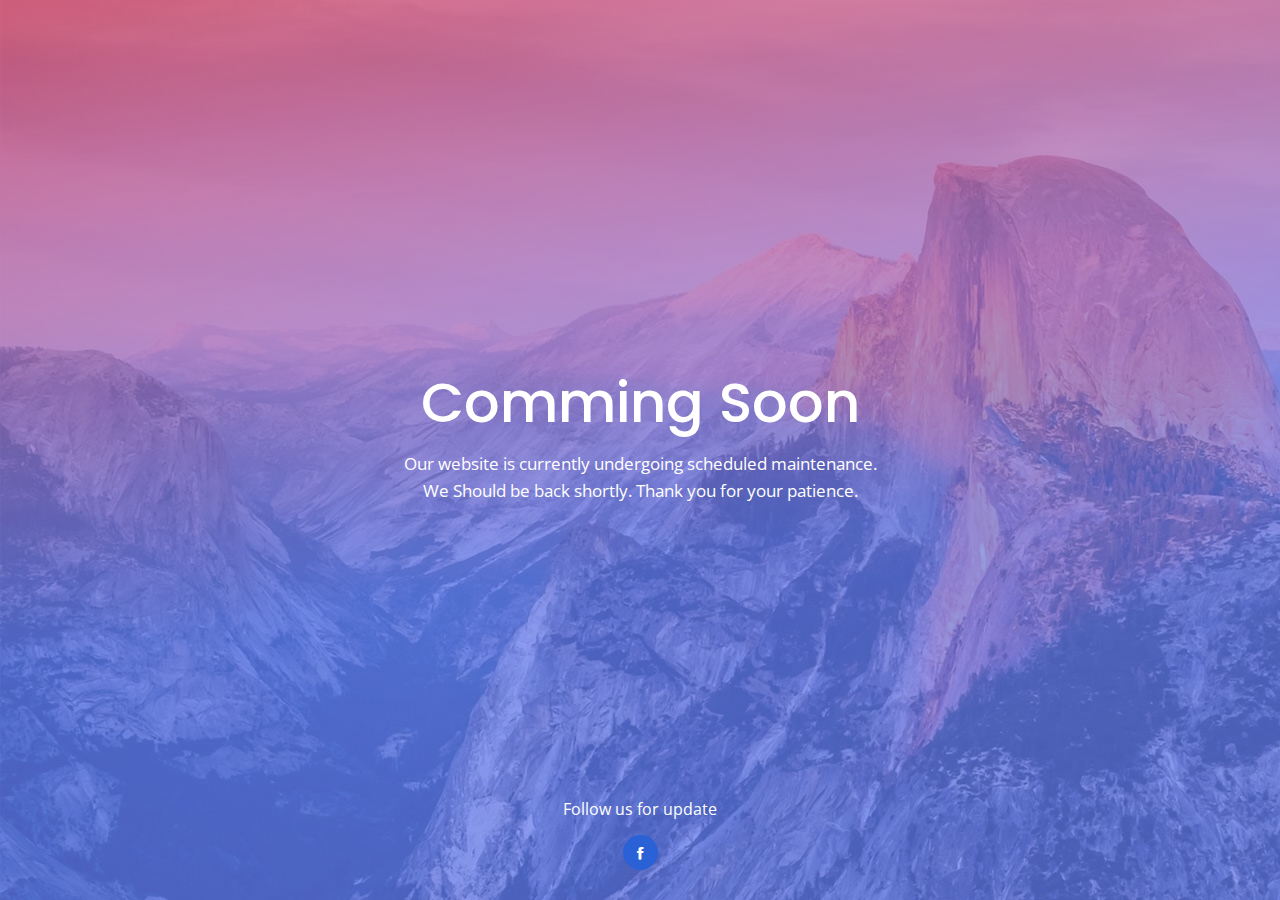
==== commit 17d7c3e6: "add comming soon" ====
--- a/index.html
+++ b/index.html
@@ -1,985 +1,72 @@
-<!DOCTYPE html>
+<!DOCTYPE HTML>
 <html lang="en">
 <head>
-  <meta charset="utf-8">
-  <title>Rapid Bootstrap Template</title>
-  <meta content="width=device-width, initial-scale=1.0" name="viewport">
-  <meta content="" name="keywords">
-  <meta content="" name="description">
-
-  <!-- Favicons -->
-  <link href="img/favicon.png" rel="icon">
-  <link href="img/apple-touch-icon.png" rel="apple-touch-icon">
-
-  <!-- Google Fonts -->
-  <link href="https://fonts.googleapis.com/css?family=Open+Sans:300,300i,400,400i,500,600,700,700i|Montserrat:300,400,500,600,700" rel="stylesheet">
-
-  <!-- Bootstrap CSS File -->
-  <link href="lib/bootstrap/css/bootstrap.min.css" rel="stylesheet">
-
-  <!-- Libraries CSS Files -->
-  <link href="lib/font-awesome/css/font-awesome.min.css" rel="stylesheet">
-  <link href="lib/animate/animate.min.css" rel="stylesheet">
-  <link href="lib/ionicons/css/ionicons.min.css" rel="stylesheet">
-  <link href="lib/owlcarousel/assets/owl.carousel.min.css" rel="stylesheet">
-  <link href="lib/lightbox/css/lightbox.min.css" rel="stylesheet">
-
-  <!-- Main Stylesheet File -->
-  <link href="css/style.css" rel="stylesheet">
-
-  <!-- =======================================================
-    Theme Name: Rapid
-    Theme URL: https://bootstrapmade.com/rapid-multipurpose-bootstrap-business-template/
-    Author: BootstrapMade.com
-    License: https://bootstrapmade.com/license/
-  ======================================================= -->
-</head>
-
-<body>
-  <!--==========================
-  Header
-  ============================-->
-  <header id="header">
-
-    <div id="topbar">
-      <div class="container">
-        <div class="social-links">
-          <a href="#" class="twitter"><i class="fa fa-twitter"></i></a>
-          <a href="#" class="facebook"><i class="fa fa-facebook"></i></a>
-          <a href="#" class="linkedin"><i class="fa fa-linkedin"></i></a>
-          <a href="#" class="instagram"><i class="fa fa-instagram"></i></a>
-        </div>
-      </div>
-    </div>
-
-    <div class="container">
-
-      <div class="logo float-left">
-        <!-- Uncomment below if you prefer to use an image logo -->
-        <h1 class="text-light"><a href="#intro" class="scrollto"><span>Rapid</span></a></h1>
-        <!-- <a href="#header" class="scrollto"><img src="img/logo.png" alt="" class="img-fluid"></a> -->
-      </div>
-
-      <nav class="main-nav float-right d-none d-lg-block">
-        <ul>
-          <li class="active"><a href="#intro">Home</a></li>
-          <li><a href="#about">About Us</a></li>
-          <li><a href="#services">Services</a></li>
-          <li><a href="#portfolio">Portfolio</a></li>
-          <li><a href="#team">Team</a></li>
-          <li class="drop-down"><a href="">Drop Down</a>
-            <ul>
-              <li><a href="#">Drop Down 1</a></li>
-              <li class="drop-down"><a href="#">Drop Down 2</a>
-                <ul>
-                  <li><a href="#">Deep Drop Down 1</a></li>
-                  <li><a href="#">Deep Drop Down 2</a></li>
-                  <li><a href="#">Deep Drop Down 3</a></li>
-                  <li><a href="#">Deep Drop Down 4</a></li>
-                  <li><a href="#">Deep Drop Down 5</a></li>
-                </ul>
-              </li>
-              <li><a href="#">Drop Down 3</a></li>
-              <li><a href="#">Drop Down 4</a></li>
-              <li><a href="#">Drop Down 5</a></li>
-            </ul>
-          </li>
-          <li><a href="#footer">Contact Us</a></li>
-        </ul>
-      </nav><!-- .main-nav -->
-      
-    </div>
-  </header><!-- #header -->
-
-  <!--==========================
-    Intro Section
-  ============================-->
-  <section id="intro" class="clearfix">
-    <div class="container d-flex h-100">
-      <div class="row justify-content-center align-self-center">
-        <div class="col-md-6 intro-info order-md-first order-last">
-          <h2>Rapid Solutions<br>for Your <span>Business!</span></h2>
-          <div>
-            <a href="#about" class="btn-get-started scrollto">Get Started</a>
-          </div>
-        </div>
-  
-        <div class="col-md-6 intro-img order-md-last order-first">
-          <img src="img/intro-img.svg" alt="" class="img-fluid">
-        </div>
-      </div>
-
-    </div>
-  </section><!-- #intro -->
-
-  <main id="main">
-
-    <!--==========================
-      About Us Section
-    ============================-->
-    <section id="about">
-
-      <div class="container">
-        <div class="row">
-
-          <div class="col-lg-5 col-md-6">
-            <div class="about-img">
-              <img src="img/about-img.jpg" alt="">
-            </div>
-          </div>
-
-          <div class="col-lg-7 col-md-6">
-            <div class="about-content">
-              <h2>About Us</h2>
-              <h3>Odio sed id eos et laboriosam consequatur eos earum soluta.</h3>
-              <p>Lorem ipsum dolor sit amet, consectetur adipiscing elit, sed do eiusmod tempor incididunt ut labore et dolore magna aliqua.</p>
-              <p>Aut dolor id. Sint aliquam consequatur ex ex labore. Et quis qui dolor nulla dolores neque. Aspernatur consectetur omnis numquam quaerat. Sed fugiat nisi. Officiis veniam molestiae. Et vel ut quidem alias veritatis repudiandae ut fugit. Est ut eligendi aspernatur nulla voluptates veniam iusto vel quisquam. Fugit ut maxime incidunt accusantium totam repellendus eum error. Et repudiandae eum iste qui et ut ab alias.</p>
-              <ul>
-                <li><i class="ion-android-checkmark-circle"></i> Ullamco laboris nisi ut aliquip ex ea commodo consequat.</li>
-                <li><i class="ion-android-checkmark-circle"></i> Duis aute irure dolor in reprehenderit in voluptate velit.</li>
-                <li><i class="ion-android-checkmark-circle"></i> Ullamco laboris nisi ut aliquip ex ea commodo consequat. Duis aute irure dolor in reprehenderit in voluptate trideta storacalaperda mastiro dolore eu fugiat nulla pariatur.</li>
-              </ul>
-            </div>
-          </div>
-        </div>
-      </div>
-
-    </section><!-- #about -->
+	<title>TITLE</title>
+	<meta http-equiv="X-UA-Compatible" content="IE=edge">
+    <meta name="viewport" content="width=device-width, initial-scale=1">
+	<meta charset="UTF-8">
 
 
-    <!--==========================
-      Services Section
-    ============================-->
-    <section id="services" class="section-bg">
-      <div class="container">
+	<!-- Font -->
 
-        <header class="section-header">
-          <h3>Services</h3>
-          <p>Laudem latine persequeris id sed, ex fabulas delectus quo. No vel partiendo abhorreant vituperatoribus.</p>
-        </header>
-
-        <div class="row">
-
-          <div class="col-md-6 col-lg-4 wow bounceInUp" data-wow-duration="1.4s">
-            <div class="box">
-              <div class="icon" style="background: #fceef3;"><i class="ion-ios-analytics-outline" style="color: #ff689b;"></i></div>
-              <h4 class="title"><a href="">Lorem Ipsum</a></h4>
-              <p class="description">Voluptatum deleniti atque corrupti quos dolores et quas molestias excepturi sint occaecati cupiditate non provident</p>
-            </div>
-          </div>
-          <div class="col-md-6 col-lg-4 wow bounceInUp" data-wow-duration="1.4s">
-            <div class="box">
-              <div class="icon" style="background: #fff0da;"><i class="ion-ios-bookmarks-outline" style="color: #e98e06;"></i></div>
-              <h4 class="title"><a href="">Dolor Sitema</a></h4>
-              <p class="description">Minim veniam, quis nostrud exercitation ullamco laboris nisi ut aliquip ex ea commodo consequat tarad limino ata</p>
-            </div>
-          </div>
-
-          <div class="col-md-6 col-lg-4 wow bounceInUp" data-wow-delay="0.1s" data-wow-duration="1.4s">
-            <div class="box">
-              <div class="icon" style="background: #e6fdfc;"><i class="ion-ios-paper-outline" style="color: #3fcdc7;"></i></div>
-              <h4 class="title"><a href="">Sed ut perspiciatis</a></h4>
-              <p class="description">Duis aute irure dolor in reprehenderit in voluptate velit esse cillum dolore eu fugiat nulla pariatur</p>
-            </div>
-          </div>
-          <div class="col-md-6 col-lg-4 wow bounceInUp" data-wow-delay="0.1s" data-wow-duration="1.4s">
-            <div class="box">
-              <div class="icon" style="background: #eafde7;"><i class="ion-ios-speedometer-outline" style="color:#41cf2e;"></i></div>
-              <h4 class="title"><a href="">Magni Dolores</a></h4>
-              <p class="description">Excepteur sint occaecat cupidatat non proident, sunt in culpa qui officia deserunt mollit anim id est laborum</p>
-            </div>
-          </div>
-
-          <div class="col-md-6 col-lg-4 wow bounceInUp" data-wow-delay="0.2s" data-wow-duration="1.4s">
-            <div class="box">
-              <div class="icon" style="background: #e1eeff;"><i class="ion-ios-world-outline" style="color: #2282ff;"></i></div>
-              <h4 class="title"><a href="">Nemo Enim</a></h4>
-              <p class="description">At vero eos et accusamus et iusto odio dignissimos ducimus qui blanditiis praesentium voluptatum deleniti atque</p>
-            </div>
-          </div>
-          <div class="col-md-6 col-lg-4 wow bounceInUp" data-wow-delay="0.2s" data-wow-duration="1.4s">
-            <div class="box">
-              <div class="icon" style="background: #ecebff;"><i class="ion-ios-clock-outline" style="color: #8660fe;"></i></div>
-              <h4 class="title"><a href="">Eiusmod Tempor</a></h4>
-              <p class="description">Et harum quidem rerum facilis est et expedita distinctio. Nam libero tempore, cum soluta nobis est eligendi</p>
-            </div>
-          </div>
-
-        </div>
-
-      </div>
-    </section><!-- #services -->
-
-    <!--==========================
-      Why Us Section
-    ============================-->
-    <section id="why-us" class="wow fadeIn">
-      <div class="container-fluid">
-        
-        <header class="section-header">
-          <h3>Why choose us?</h3>
-          <p>Laudem latine persequeris id sed, ex fabulas delectus quo. No vel partiendo abhorreant vituperatoribus.</p>
-        </header>
-
-        <div class="row">
-
-          <div class="col-lg-6">
-            <div class="why-us-img">
-              <img src="img/why-us.jpg" alt="" class="img-fluid">
-            </div>
-          </div>
-
-          <div class="col-lg-6">
-            <div class="why-us-content">
-              <p>Molestiae omnis numquam corrupti omnis itaque. Voluptatum quidem impedit. Odio dolorum exercitationem est error omnis repudiandae ad dolorum sit.</p>
-              <p>
-                Explicabo repellendus quia labore. Non optio quo ea ut ratione et quaerat. Porro facilis deleniti porro consequatur
-                et temporibus. Labore est odio.
-
-                Odio omnis saepe qui. Veniam eaque ipsum. Ea quia voluptatum quis explicabo sed nihil repellat..
-              </p>
-
-              <div class="features wow bounceInUp clearfix">
-                <i class="fa fa-diamond" style="color: #f058dc;"></i>
-                <h4>Corporis dolorem</h4>
-                <p>Commodi quia voluptatum. Est cupiditate voluptas quaerat officiis ex alias dignissimos et ipsum. Soluta at enim modi ut incidunt dolor et.</p>
-              </div>
-
-              <div class="features wow bounceInUp clearfix">
-                <i class="fa fa-object-group" style="color: #ffb774;"></i>
-                <h4>Eum ut aspernatur</h4>
-                <p>Molestias eius rerum iusto voluptas et ab cupiditate aut enim. Assumenda animi occaecati. Quo dolore fuga quasi autem aliquid ipsum odit. Perferendis doloremque iure nulla aut.</p>
-              </div>
-              
-              <div class="features wow bounceInUp clearfix">
-                <i class="fa fa-language" style="color: #589af1;"></i>
-                <h4>Voluptates dolores</h4>
-                <p>Voluptates nihil et quis omnis et eaque omnis sint aut. Ducimus dolorum aspernatur. Totam dolores ut enim ullam voluptas distinctio aut.</p>
-              </div>
-              
-            </div>
-
-          </div>
-
-        </div>
-
-      </div>
-
-      <div class="container">
-        <div class="row counters">
-
-          <div class="col-lg-3 col-6 text-center">
-            <span data-toggle="counter-up">274</span>
-            <p>Clients</p>
-          </div>
-
-          <div class="col-lg-3 col-6 text-center">
-            <span data-toggle="counter-up">421</span>
-            <p>Projects</p>
-          </div>
-
-          <div class="col-lg-3 col-6 text-center">
-            <span data-toggle="counter-up">1,364</span>
-            <p>Hours Of Support</p>
-          </div>
-
-          <div class="col-lg-3 col-6 text-center">
-            <span data-toggle="counter-up">18</span>
-            <p>Hard Workers</p>
-          </div>
-  
-        </div>
-
-      </div>
-    </section>
-
-    <!--==========================
-      Call To Action Section
-    ============================-->
-    <section id="call-to-action" class="wow fadeInUp">
-      <div class="container">
-        <div class="row">
-          <div class="col-lg-9 text-center text-lg-left">
-            <h3 class="cta-title">Call To Action</h3>
-            <p class="cta-text"> Duis aute irure dolor in reprehenderit in voluptate velit esse cillum dolore eu fugiat nulla pariatur. Excepteur sint occaecat cupidatat non proident, sunt in culpa qui officia deserunt mollit anim id est laborum.</p>
-          </div>
-          <div class="col-lg-3 cta-btn-container text-center">
-            <a class="cta-btn align-middle" href="#">Call To Action</a>
-          </div>
-        </div>
-
-      </div>
-    </section><!-- #call-to-action -->
-
-    <!--==========================
-      Features Section
-    ============================-->
-    <section id="features">
-      <div class="container">
-
-        <div class="row feature-item">
-          <div class="col-lg-6 wow fadeInUp">
-            <img src="img/features-1.svg" class="img-fluid" alt="">
-          </div>
-          <div class="col-lg-6 wow fadeInUp pt-5 pt-lg-0">
-            <h4>Voluptatem dignissimos provident quasi corporis voluptates sit assumenda.</h4>
-            <p>
-              Ipsum in aspernatur ut possimus sint. Quia omnis est occaecati possimus ea. Quas molestiae perspiciatis occaecati qui rerum. Deleniti quod porro sed quisquam saepe. Numquam mollitia recusandae non ad at et a.
-            </p>
-            <p>
-              Ad vitae recusandae odit possimus. Quaerat cum ipsum corrupti. Odit qui asperiores ea corporis deserunt veritatis quidem expedita perferendis. Qui rerum eligendi ex doloribus quia sit. Porro rerum eum eum.
-            </p>
-          </div>
-        </div>
-
-        <div class="row feature-item mt-5 pt-5">
-          <div class="col-lg-6 wow fadeInUp order-1 order-lg-2">
-            <img src="img/features-2.svg" class="img-fluid" alt="">
-          </div>
-
-          <div class="col-lg-6 wow fadeInUp pt-4 pt-lg-0 order-2 order-lg-1">
-            <h4>Neque saepe temporibus repellat ea ipsum et. Id vel et quia tempora facere reprehenderit.</h4>
-            <p>
-             Delectus alias ut incidunt delectus nam placeat in consequatur. Sed cupiditate quia ea quis. Voluptas nemo qui aut distinctio. Cumque fugit earum est quam officiis numquam. Ducimus corporis autem at blanditiis beatae incidunt sunt. 
-            </p>
-            <p>
-              Voluptas saepe natus quidem blanditiis. Non sunt impedit voluptas mollitia beatae. Qui esse molestias. Laudantium libero nisi vitae debitis. Dolorem cupiditate est perferendis iusto.
-            </p>
-            <p>
-              Eum quia in. Magni quas ipsum a. Quis ex voluptatem inventore sint quia modi. Numquam est aut fuga mollitia exercitationem nam accusantium provident quia.
-            </p>
-          </div>
-          
-        </div>
-
-      </div>
-    </section><!-- #about -->
-
-    <!--==========================
-      Portfolio Section
-    ============================-->
-    <section id="portfolio" class="section-bg">
-      <div class="container">
-
-        <header class="section-header">
-          <h3 class="section-title">Our Portfolio</h3>
-        </header>
-
-        <div class="row">
-          <div class="col-lg-12">
-            <ul id="portfolio-flters">
-              <li data-filter="*" class="filter-active">All</li>
-              <li data-filter=".filter-app">App</li>
-              <li data-filter=".filter-card">Card</li>
-              <li data-filter=".filter-web">Web</li>
-            </ul>
-          </div>
-        </div>
-
-        <div class="row portfolio-container">
-
-          <div class="col-lg-4 col-md-6 portfolio-item filter-app">
-            <div class="portfolio-wrap">
-              <img src="img/portfolio/app1.jpg" class="img-fluid" alt="">
-              <div class="portfolio-info">
-                <h4><a href="#">App 1</a></h4>
-                <p>App</p>
-                <div>
-                  <a href="img/portfolio/app1.jpg" data-lightbox="portfolio" data-title="App 1" class="link-preview" title="Preview"><i class="ion ion-eye"></i></a>
-                  <a href="#" class="link-details" title="More Details"><i class="ion ion-android-open"></i></a>
-                </div>
-              </div>
-            </div>
-          </div>
-
-          <div class="col-lg-4 col-md-6 portfolio-item filter-web" data-wow-delay="0.1s">
-            <div class="portfolio-wrap">
-              <img src="img/portfolio/web3.jpg" class="img-fluid" alt="">
-              <div class="portfolio-info">
-                <h4><a href="#">Web 3</a></h4>
-                <p>Web</p>
-                <div>
-                  <a href="img/portfolio/web3.jpg" class="link-preview" data-lightbox="portfolio" data-title="Web 3" title="Preview"><i class="ion ion-eye"></i></a>
-                  <a href="#" class="link-details" title="More Details"><i class="ion ion-android-open"></i></a>
-                </div>
-              </div>
-            </div>
-          </div>
-
-          <div class="col-lg-4 col-md-6 portfolio-item filter-app" data-wow-delay="0.2s">
-            <div class="portfolio-wrap">
-              <img src="img/portfolio/app2.jpg" class="img-fluid" alt="">
-              <div class="portfolio-info">
-                <h4><a href="#">App 2</a></h4>
-                <p>App</p>
-                <div>
-                  <a href="img/portfolio/app2.jpg" class="link-preview" data-lightbox="portfolio" data-title="App 2" title="Preview"><i class="ion ion-eye"></i></a>
-                  <a href="#" class="link-details" title="More Details"><i class="ion ion-android-open"></i></a>
-                </div>
-              </div>
-            </div>
-          </div>
-
-          <div class="col-lg-4 col-md-6 portfolio-item filter-card">
-            <div class="portfolio-wrap">
-              <img src="img/portfolio/card2.jpg" class="img-fluid" alt="">
-              <div class="portfolio-info">
-                <h4><a href="#">Card 2</a></h4>
-                <p>Card</p>
-                <div>
-                  <a href="img/portfolio/card2.jpg" class="link-preview" data-lightbox="portfolio" data-title="Card 2" title="Preview"><i class="ion ion-eye"></i></a>
-                  <a href="#" class="link-details" title="More Details"><i class="ion ion-android-open"></i></a>
-                </div>
-              </div>
-            </div>
-          </div>
-
-          <div class="col-lg-4 col-md-6 portfolio-item filter-web" data-wow-delay="0.1s">
-            <div class="portfolio-wrap">
-              <img src="img/portfolio/web2.jpg" class="img-fluid" alt="">
-              <div class="portfolio-info">
-                <h4><a href="#">Web 2</a></h4>
-                <p>Web</p>
-                <div>
-                  <a href="img/portfolio/web2.jpg" class="link-preview" data-lightbox="portfolio" data-title="Web 2" title="Preview"><i class="ion ion-eye"></i></a>
-                  <a href="#" class="link-details" title="More Details"><i class="ion ion-android-open"></i></a>
-                </div>
-              </div>
-            </div>
-          </div>
-
-          <div class="col-lg-4 col-md-6 portfolio-item filter-app" data-wow-delay="0.2s">
-            <div class="portfolio-wrap">
-              <img src="img/portfolio/app3.jpg" class="img-fluid" alt="">
-              <div class="portfolio-info">
-                <h4><a href="#">App 3</a></h4>
-                <p>App</p>
-                <div>
-                  <a href="img/portfolio/app3.jpg" class="link-preview" data-lightbox="portfolio" data-title="App 3" title="Preview"><i class="ion ion-eye"></i></a>
-                  <a href="#" class="link-details" title="More Details"><i class="ion ion-android-open"></i></a>
-                </div>
-              </div>
-            </div>
-          </div>
-
-          <div class="col-lg-4 col-md-6 portfolio-item filter-card">
-            <div class="portfolio-wrap">
-              <img src="img/portfolio/card1.jpg" class="img-fluid" alt="">
-              <div class="portfolio-info">
-                <h4><a href="#">Card 1</a></h4>
-                <p>Card</p>
-                <div>
-                  <a href="img/portfolio/card1.jpg" class="link-preview" data-lightbox="portfolio" data-title="Card 1" title="Preview"><i class="ion ion-eye"></i></a>
-                  <a href="#" class="link-details" title="More Details"><i class="ion ion-android-open"></i></a>
-                </div>
-              </div>
-            </div>
-          </div>
-
-          <div class="col-lg-4 col-md-6 portfolio-item filter-card" data-wow-delay="0.1s">
-            <div class="portfolio-wrap">
-              <img src="img/portfolio/card3.jpg" class="img-fluid" alt="">
-              <div class="portfolio-info">
-                <h4><a href="#">Card 3</a></h4>
-                <p>Card</p>
-                <div>
-                  <a href="img/portfolio/card3.jpg" class="link-preview" data-lightbox="portfolio" data-title="Card 3" title="Preview"><i class="ion ion-eye"></i></a>
-                  <a href="#" class="link-details" title="More Details"><i class="ion ion-android-open"></i></a>
-                </div>
-              </div>
-            </div>
-          </div>
-
-          <div class="col-lg-4 col-md-6 portfolio-item filter-web" data-wow-delay="0.2s">
-            <div class="portfolio-wrap">
-              <img src="img/portfolio/web1.jpg" class="img-fluid" alt="">
-              <div class="portfolio-info">
-                <h4><a href="#">Web 1</a></h4>
-                <p>Web</p>
-                <div>
-                  <a href="img/portfolio/web1.jpg" class="link-preview" data-lightbox="portfolio" data-title="Web 1" title="Preview"><i class="ion ion-eye"></i></a>
-                  <a href="#" class="link-details" title="More Details"><i class="ion ion-android-open"></i></a>
-                </div>
-              </div>
-            </div>
-          </div>
-
-        </div>
-
-      </div>
-    </section><!-- #portfolio -->
-
-    <!--==========================
-      Clients Section
-    ============================-->
-    <section id="testimonials">
-      <div class="container">
-
-        <header class="section-header">
-          <h3>Testimonials</h3>
-        </header>
-
-        <div class="row justify-content-center">
-          <div class="col-lg-8">
-
-            <div class="owl-carousel testimonials-carousel wow fadeInUp">
-    
-              <div class="testimonial-item">
-                <img src="img/testimonial-1.jpg" class="testimonial-img" alt="">
-                <h3>Saul Goodman</h3>
-                <h4>Ceo &amp; Founder</h4>
-                <p>
-                  Proin iaculis purus consequat sem cure digni ssim donec porttitora entum suscipit rhoncus. Accusantium quam, ultricies eget id, aliquam eget nibh et. Maecen aliquam, risus at semper.
-                </p>
-              </div>
-    
-              <div class="testimonial-item">
-                <img src="img/testimonial-2.jpg" class="testimonial-img" alt="">
-                <h3>Sara Wilsson</h3>
-                <h4>Designer</h4>
-                <p>
-                  Export tempor illum tamen malis malis eram quae irure esse labore quem cillum quid cillum eram malis quorum velit fore eram velit sunt aliqua noster fugiat irure amet legam anim culpa.
-                </p>
-              </div>
-    
-              <div class="testimonial-item">
-                <img src="img/testimonial-3.jpg" class="testimonial-img" alt="">
-                <h3>Jena Karlis</h3>
-                <h4>Store Owner</h4>
-                <p>
-                  Enim nisi quem export duis labore cillum quae magna enim sint quorum nulla quem veniam duis minim tempor labore quem eram duis noster aute amet eram fore quis sint minim.
-                </p>
-              </div>
-    
-              <div class="testimonial-item">
-                <img src="img/testimonial-4.jpg" class="testimonial-img" alt="">
-                <h3>Matt Brandon</h3>
-                <h4>Freelancer</h4>
-                <p>
-                  Fugiat enim eram quae cillum dolore dolor amet nulla culpa multos export minim fugiat minim velit minim dolor enim duis veniam ipsum anim magna sunt elit fore quem dolore labore illum veniam.
-                </p>
-              </div>
-
-            </div>
-
-          </div>
-        </div>
+	<link href="https://fonts.googleapis.com/css?family=Open+Sans:400,700%7CPoppins:400,500" rel="stylesheet">
 
 
-      </div>
-    </section><!-- #testimonials -->
-
-    <!--==========================
-      Team Section
-    ============================-->
-    <section id="team" class="section-bg">
-      <div class="container">
-        <div class="section-header">
-          <h3>Team</h3>
-          <p>Sed ut perspiciatis unde omnis iste natus error sit voluptatem accusantium doloremque</p>
-        </div>
-
-        <div class="row">
-
-          <div class="col-lg-3 col-md-6 wow fadeInUp">
-            <div class="member">
-              <img src="img/team-1.jpg" class="img-fluid" alt="">
-              <div class="member-info">
-                <div class="member-info-content">
-                  <h4>Walter White</h4>
-                  <span>Chief Executive Officer</span>
-                  <div class="social">
-                    <a href=""><i class="fa fa-twitter"></i></a>
-                    <a href=""><i class="fa fa-facebook"></i></a>
-                    <a href=""><i class="fa fa-google-plus"></i></a>
-                    <a href=""><i class="fa fa-linkedin"></i></a>
-                  </div>
-                </div>
-              </div>
-            </div>
-          </div>
-
-          <div class="col-lg-3 col-md-6 wow fadeInUp" data-wow-delay="0.1s">
-            <div class="member">
-              <img src="img/team-2.jpg" class="img-fluid" alt="">
-              <div class="member-info">
-                <div class="member-info-content">
-                  <h4>Sarah Jhonson</h4>
-                  <span>Product Manager</span>
-                  <div class="social">
-                    <a href=""><i class="fa fa-twitter"></i></a>
-                    <a href=""><i class="fa fa-facebook"></i></a>
-                    <a href=""><i class="fa fa-google-plus"></i></a>
-                    <a href=""><i class="fa fa-linkedin"></i></a>
-                  </div>
-                </div>
-              </div>
-            </div>
-          </div>
-
-          <div class="col-lg-3 col-md-6 wow fadeInUp" data-wow-delay="0.2s">
-            <div class="member">
-              <img src="img/team-3.jpg" class="img-fluid" alt="">
-              <div class="member-info">
-                <div class="member-info-content">
-                  <h4>William Anderson</h4>
-                  <span>CTO</span>
-                  <div class="social">
-                    <a href=""><i class="fa fa-twitter"></i></a>
-                    <a href=""><i class="fa fa-facebook"></i></a>
-                    <a href=""><i class="fa fa-google-plus"></i></a>
-                    <a href=""><i class="fa fa-linkedin"></i></a>
-                  </div>
-                </div>
-              </div>
-            </div>
-          </div>
-
-          <div class="col-lg-3 col-md-6 wow fadeInUp" data-wow-delay="0.3s">
-            <div class="member">
-              <img src="img/team-4.jpg" class="img-fluid" alt="">
-              <div class="member-info">
-                <div class="member-info-content">
-                  <h4>Amanda Jepson</h4>
-                  <span>Accountant</span>
-                  <div class="social">
-                    <a href=""><i class="fa fa-twitter"></i></a>
-                    <a href=""><i class="fa fa-facebook"></i></a>
-                    <a href=""><i class="fa fa-google-plus"></i></a>
-                    <a href=""><i class="fa fa-linkedin"></i></a>
-                  </div>
-                </div>
-              </div>
-            </div>
-          </div>
-
-        </div>
-
-      </div>
-    </section><!-- #team -->
-
-    <!--==========================
-      Clients Section
-    ============================-->
-    <section id="clients" class="wow fadeInUp">
-      <div class="container">
-
-        <header class="section-header">
-          <h3>Our Clients</h3>
-        </header>
-
-        <div class="owl-carousel clients-carousel">
-          <img src="img/clients/client-1.png" alt="">
-          <img src="img/clients/client-2.png" alt="">
-          <img src="img/clients/client-3.png" alt="">
-          <img src="img/clients/client-4.png" alt="">
-          <img src="img/clients/client-5.png" alt="">
-          <img src="img/clients/client-6.png" alt="">
-          <img src="img/clients/client-7.png" alt="">
-          <img src="img/clients/client-8.png" alt="">
-        </div>
-
-      </div>
-    </section><!-- #clients -->
+	<link href="common-css/ionicons.css" rel="stylesheet">
 
 
-    <!--==========================
-      Pricing Section
-    ============================-->
-    <section id="pricing" class="wow fadeInUp section-bg">
+	<link rel="stylesheet" href="common-css/jquery.classycountdown.css" />
 
-      <div class="container">
+	<link href="07-comming-soon/css/styles.css" rel="stylesheet">
 
-        <header class="section-header">
-          <h3>Pricing</h3>
-          <p>Sed ut perspiciatis unde omnis iste natus error sit voluptatem accusantium doloremque</p>
-        </header>
+	<link href="07-comming-soon/css/responsive.css" rel="stylesheet">
 
-        <div class="row flex-items-xs-middle flex-items-xs-center">
-      
-          <!-- Basic Plan  -->
-          <div class="col-xs-12 col-lg-4">
-            <div class="card">
-              <div class="card-header">
-                <h3><span class="currency">$</span>19<span class="period">/month</span></h3>
-              </div>
-              <div class="card-block">
-                <h4 class="card-title"> 
-                  Basic Plan
-                </h4>
-                <ul class="list-group">
-                  <li class="list-group-item">Odio animi voluptates</li>
-                  <li class="list-group-item">Inventore quisquam et</li>
-                  <li class="list-group-item">Et perspiciatis suscipit</li>
-                  <li class="list-group-item">24/7 Support System</li>
-                </ul>
-                <a href="#" class="btn">Choose Plan</a>
-              </div>
-            </div>
-          </div>
-      
-          <!-- Regular Plan  -->
-          <div class="col-xs-12 col-lg-4">
-            <div class="card">
-              <div class="card-header">
-                <h3><span class="currency">$</span>29<span class="period">/month</span></h3>
-              </div>
-              <div class="card-block">
-                <h4 class="card-title"> 
-                  Regular Plan
-                </h4>
-                <ul class="list-group">
-                  <li class="list-group-item">Odio animi voluptates</li>
-                  <li class="list-group-item">Inventore quisquam et</li>
-                  <li class="list-group-item">Et perspiciatis suscipit</li>
-                  <li class="list-group-item">24/7 Support System</li>
-                </ul>
-                <a href="#" class="btn">Choose Plan</a>
-              </div>
-            </div>
-          </div>
-      
-          <!-- Premium Plan  -->
-          <div class="col-xs-12 col-lg-4">
-            <div class="card">
-              <div class="card-header">
-                <h3><span class="currency">$</span>39<span class="period">/month</span></h3>
-              </div>
-              <div class="card-block">
-                <h4 class="card-title"> 
-                  Premium Plan
-                </h4>
-                <ul class="list-group">
-                  <li class="list-group-item">Odio animi voluptates</li>
-                  <li class="list-group-item">Inventore quisquam et</li>
-                  <li class="list-group-item">Et perspiciatis suscipit</li>
-                  <li class="list-group-item">24/7 Support System</li>
-                </ul>
-                <a href="#" class="btn">Choose Plan</a>
-              </div>
-            </div>
-          </div>
-      
-        </div>
-      </div>
+</head>
+<body>
 
-    </section><!-- #pricing -->
+	<div class="main-area center-text" style="background-image:url(images/countdown-6-1600x900.jpg);" >
 
-    <!--==========================
-      Frequently Asked Questions Section
-    ============================-->
-    <section id="faq">
-      <div class="container">
-        <header class="section-header">
-          <h3>Frequently Asked Questions</h3>
-          <p>Sed ut perspiciatis unde omnis iste natus error sit voluptatem accusantium doloremque</p>
-        </header>
+		<div class="display-table">
+			<div class="display-table-cell">
 
-        <ul id="faq-list" class="wow fadeInUp">
-          <li>
-            <a data-toggle="collapse" class="collapsed" href="#faq1">Non consectetur a erat nam at lectus urna duis? <i class="ion-android-remove"></i></a>
-            <div id="faq1" class="collapse" data-parent="#faq-list">
-              <p>
-                Feugiat pretium nibh ipsum consequat. Tempus iaculis urna id volutpat lacus laoreet non curabitur gravida. Venenatis lectus magna fringilla urna porttitor rhoncus dolor purus non.
-              </p>
-            </div>
-          </li>
+				<h1 class="title"><b>Comming Soon</b></h1>
+				<p class="desc font-white">Our website is currently undergoing scheduled maintenance.
+					We Should be back shortly. Thank you for your patience.</p>
+				<!--
+				<div class="email-input-area">
+					<form method="post">
+						<input class="email-input" name="email" type="text" placeholder="Enter your email"/>
+						<button class="submit-btn" name="submit" type="submit"><b>NOTIFY US</b></button>
+					</form>
+				</div>
+			  -->
+				<!-- email-input-area -->
+				<!--
+				<div id="normal-countdown" data-date="2018/01/01"></div>
+			-->
+				<ul class="social-btn">
+					<li class="list-heading">Follow us for update</li>
+					<li><a href="https://www.facebook.com/codinglabtw/"><i class="ion-social-facebook"></i></a></li>
+					<!--
+					<li><a href="#"><i class="ion-social-twitter"></i></a></li>
+					<li><a href="#"><i class="ion-social-googleplus"></i></a></li>
+					<li><a href="#"><i class="ion-social-instagram-outline"></i></a></li>
+					<li><a href="#"><i class="ion-social-pinterest"></i></a></li>
+				  -->
+				</ul>
 
-          <li>
-            <a data-toggle="collapse" href="#faq2" class="collapsed">Feugiat scelerisque varius morbi enim nunc faucibus a pellentesque? <i class="ion-android-remove"></i></a>
-            <div id="faq2" class="collapse" data-parent="#faq-list">
-              <p>
-                Dolor sit amet consectetur adipiscing elit pellentesque habitant morbi. Id interdum velit laoreet id donec ultrices. Fringilla phasellus faucibus scelerisque eleifend donec pretium. Est pellentesque elit ullamcorper dignissim. Mauris ultrices eros in cursus turpis massa tincidunt dui.
-              </p>
-            </div>
-          </li>
+			</div><!-- display-table -->
+		</div><!-- display-table-cell -->
+	</div><!-- main-area -->
 
-          <li>
-            <a data-toggle="collapse" href="#faq3" class="collapsed">Dolor sit amet consectetur adipiscing elit pellentesque habitant morbi? <i class="ion-android-remove"></i></a>
-            <div id="faq3" class="collapse" data-parent="#faq-list">
-              <p>
-                Eleifend mi in nulla posuere sollicitudin aliquam ultrices sagittis orci. Faucibus pulvinar elementum integer enim. Sem nulla pharetra diam sit amet nisl suscipit. Rutrum tellus pellentesque eu tincidunt. Lectus urna duis convallis convallis tellus. Urna molestie at elementum eu facilisis sed odio morbi quis
-              </p>
-            </div>
-          </li>
 
-          <li>
-            <a data-toggle="collapse" href="#faq4" class="collapsed">Ac odio tempor orci dapibus. Aliquam eleifend mi in nulla? <i class="ion-android-remove"></i></a>
-            <div id="faq4" class="collapse" data-parent="#faq-list">
-              <p>
-                Dolor sit amet consectetur adipiscing elit pellentesque habitant morbi. Id interdum velit laoreet id donec ultrices. Fringilla phasellus faucibus scelerisque eleifend donec pretium. Est pellentesque elit ullamcorper dignissim. Mauris ultrices eros in cursus turpis massa tincidunt dui.
-              </p>
-            </div>
-          </li>
+	<!-- SCIPTS -->
 
-          <li>
-            <a data-toggle="collapse" href="#faq5" class="collapsed">Tempus quam pellentesque nec nam aliquam sem et tortor consequat? <i class="ion-android-remove"></i></a>
-            <div id="faq5" class="collapse" data-parent="#faq-list">
-              <p>
-                Molestie a iaculis at erat pellentesque adipiscing commodo. Dignissim suspendisse in est ante in. Nunc vel risus commodo viverra maecenas accumsan. Sit amet nisl suscipit adipiscing bibendum est. Purus gravida quis blandit turpis cursus in
-              </p>
-            </div>
-          </li>
+	<script src="common-js/jquery-3.1.1.min.js"></script>
 
-          <li>
-            <a data-toggle="collapse" href="#faq6" class="collapsed">Tortor vitae purus faucibus ornare. Varius vel pharetra vel turpis nunc eget lorem dolor? <i class="ion-android-remove"></i></a>
-            <div id="faq6" class="collapse" data-parent="#faq-list">
-              <p>
-                Laoreet sit amet cursus sit amet dictum sit amet justo. Mauris vitae ultricies leo integer malesuada nunc vel. Tincidunt eget nullam non nisi est sit amet. Turpis nunc eget lorem dolor sed. Ut venenatis tellus in metus vulputate eu scelerisque. Pellentesque diam volutpat commodo sed egestas egestas fringilla phasellus faucibus. Nibh tellus molestie nunc non blandit massa enim nec.
-              </p>
-            </div>
-          </li>
+	<script src="common-js/jquery.countdown.min.js"></script>
 
-        </ul>
-
-      </div>
-    </section><!-- #faq -->
-
-  </main>
-
-  <!--==========================
-    Footer
-  ============================-->
-  <footer id="footer" class="section-bg">
-    <div class="footer-top">
-      <div class="container">
-
-        <div class="row">
-
-          <div class="col-lg-6">
-
-            <div class="row">
-
-                <div class="col-sm-6">
-
-                  <div class="footer-info">
-                    <h3>Rapid</h3>
-                    <p>Cras fermentum odio eu feugiat lide par naso tierra. Justo eget nada terra videa magna derita valies darta donna mare fermentum iaculis eu non diam phasellus. Scelerisque felis imperdiet proin fermentum leo. Amet volutpat consequat mauris nunc congue.</p>
-                  </div>
-
-                  <div class="footer-newsletter">
-                    <h4>Our Newsletter</h4>
-                    <p>Tamen quem nulla quae legam multos aute sint culpa legam noster magna veniam enim veniam illum dolore legam minim quorum culpa amet magna export quem.</p>
-                    <form action="" method="post">
-                      <input type="email" name="email"><input type="submit"  value="Subscribe">
-                    </form>
-                  </div>
-
-                </div>
-
-                <div class="col-sm-6">
-                  <div class="footer-links">
-                    <h4>Useful Links</h4>
-                    <ul>
-                      <li><a href="#">Home</a></li>
-                      <li><a href="#">About us</a></li>
-                      <li><a href="#">Services</a></li>
-                      <li><a href="#">Terms of service</a></li>
-                      <li><a href="#">Privacy policy</a></li>
-                    </ul>
-                  </div>
-
-                  <div class="footer-links">
-                    <h4>Contact Us</h4>
-                    <p>
-                      A108 Adam Street <br>
-                      New York, NY 535022<br>
-                      United States <br>
-                      <strong>Phone:</strong> +1 5589 55488 55<br>
-                      <strong>Email:</strong> info@example.com<br>
-                    </p>
-                  </div>
-
-                  <div class="social-links">
-                    <a href="#" class="twitter"><i class="fa fa-twitter"></i></a>
-                    <a href="#" class="facebook"><i class="fa fa-facebook"></i></a>
-                    <a href="#" class="instagram"><i class="fa fa-instagram"></i></a>
-                    <a href="#" class="linkedin"><i class="fa fa-linkedin"></i></a>
-                  </div>
-
-                </div>
-
-            </div>
-
-          </div>
-
-          <div class="col-lg-6">
-
-            <div class="form">
-              
-              <h4>Send us a message</h4>
-              <p>Eos ipsa est voluptates. Nostrum nam libero ipsa vero. Debitis quasi sit eaque numquam similique commodi harum aut temporibus.</p>
-              <form action="" method="post" role="form" class="contactForm">
-                <div class="form-group">
-                  <input type="text" name="name" class="form-control" id="name" placeholder="Your Name" data-rule="minlen:4" data-msg="Please enter at least 4 chars" />
-                  <div class="validation"></div>
-                </div>
-                <div class="form-group">
-                  <input type="email" class="form-control" name="email" id="email" placeholder="Your Email" data-rule="email" data-msg="Please enter a valid email" />
-                  <div class="validation"></div>
-                </div>
-                <div class="form-group">
-                  <input type="text" class="form-control" name="subject" id="subject" placeholder="Subject" data-rule="minlen:4" data-msg="Please enter at least 8 chars of subject" />
-                  <div class="validation"></div>
-                </div>
-                <div class="form-group">
-                  <textarea class="form-control" name="message" rows="5" data-rule="required" data-msg="Please write something for us" placeholder="Message"></textarea>
-                  <div class="validation"></div>
-                </div>
-
-                <div id="sendmessage">Your message has been sent. Thank you!</div>
-                <div id="errormessage"></div>
-
-                <div class="text-center"><button type="submit" title="Send Message">Send Message</button></div>
-              </form>
-            </div>
-
-          </div>
-
-          
-
-        </div>
-
-      </div>
-    </div>
-
-    <div class="container">
-      <div class="copyright">
-        &copy; Copyright <strong>Rapid</strong>. All Rights Reserved
-      </div>
-      <div class="credits">
-        <!--
-          All the links in the footer should remain intact.
-          You can delete the links only if you purchased the pro version.
-          Licensing information: https://bootstrapmade.com/license/
-          Purchase the pro version with working PHP/AJAX contact form: https://bootstrapmade.com/buy/?theme=Rapid
-        -->
-        Designed by <a href="https://bootstrapmade.com/">BootstrapMade</a>
-      </div>
-    </div>
-  </footer><!-- #footer -->
-
-  <a href="#" class="back-to-top"><i class="fa fa-chevron-up"></i></a>
-  <!-- Uncomment below i you want to use a preloader -->
-  <!-- <div id="preloader"></div> -->
-
-  <!-- JavaScript Libraries -->
-  <script src="lib/jquery/jquery.min.js"></script>
-  <script src="lib/jquery/jquery-migrate.min.js"></script>
-  <script src="lib/bootstrap/js/bootstrap.bundle.min.js"></script>
-  <script src="lib/easing/easing.min.js"></script>
-  <script src="lib/mobile-nav/mobile-nav.js"></script>
-  <script src="lib/wow/wow.min.js"></script>
-  <script src="lib/waypoints/waypoints.min.js"></script>
-  <script src="lib/counterup/counterup.min.js"></script>
-  <script src="lib/owlcarousel/owl.carousel.min.js"></script>
-  <script src="lib/isotope/isotope.pkgd.min.js"></script>
-  <script src="lib/lightbox/js/lightbox.min.js"></script>
-  <!-- Contact Form JavaScript File -->
-  <script src="contactform/contactform.js"></script>
-
-  <!-- Template Main Javascript File -->
-  <script src="js/main.js"></script>
+	<script src="common-js/scripts.js"></script>
 
 </body>
 </html>
--- a/07-comming-soon/css/styles.css
+++ b/07-comming-soon/css/styles.css
@@ -0,0 +1,180 @@
+
+/*
+====================================================
+
+* 	[Master Stylesheet]
+
+	Theme Name :
+	Version    :
+	Author     :
+	Author URI :
+
+====================================================
+
+	TOC
+
+	1. PRIMARY STYLES
+	2. COMMONS FOR PAGE DESIGN
+		JQUERY LIGHT BOX
+	3. MAIN SECTION
+		TIME COUNTDOWN
+		SOCIAL BTN
+
+====================================================
+
+/* ---------------------------------
+1. PRIMARY STYLES
+--------------------------------- */
+
+html{ font-size: 100%; height: 100%; width: 100%; overflow-x: hidden; margin: 0px;  padding: 0px; touch-action: manipulation; }
+
+
+body{ font-size: 16px; font-family: 'Open Sans', sans-serif; width: 100%; height: 100%; margin: 0; font-weight: 400;
+	-webkit-font-smoothing: antialiased; -moz-osx-font-smoothing: grayscale; word-wrap: break-word; overflow-x: hidden;
+	color: #333; }
+
+h1, h2, h3, h4, h5, h6, p, a, ul, span, li, img, inpot, button{ margin: 0; padding: 0; }
+
+h1,h2,h3,h4,h5,h6{ line-height: 1.5; font-weight: inherit; }
+
+h1,h2,h3{ font-family: 'Poppins', sans-serif; }
+
+p{ line-height: 1.6; font-size: 1.05em; font-weight: 400; color: #555; }
+
+h1{ font-size: 3.5em; line-height: 1; }
+h2{ font-size: 3em; line-height: 1.1; }
+h3{ font-size: 2.5em; }
+h4{ font-size: 1.5em; }
+h5{ font-size: 1.2em; }
+h6{ font-size: .9em; letter-spacing: 1px; }
+
+a, button{ display: inline-block; text-decoration: none; color: inherit; transition: all .3s; line-height: 1; }
+
+a:focus, a:active, a:hover,
+button:focus, button:active, button:hover,
+a b.light-color:hover{ text-decoration: none; color: #E45F74; }
+
+b{ font-weight: 500; }
+
+img{ width: 100%; }
+
+li{ list-style: none; display: inline-block; }
+
+span{ display: inline-block; }
+
+button{ outline: 0; border: 0; background: none; cursor: pointer; }
+
+b.light-color{ color: #444; }
+
+.icon{ font-size: 1.1em; display: inline-block; line-height: inherit; }
+
+[class^="icon-"]:before, [class*=" icon-"]:before{ line-height: inherit; }
+
+html {
+  -webkit-box-sizing: border-box;
+          box-sizing: border-box;
+}
+
+*,
+*::before,
+*::after {
+  -webkit-box-sizing: inherit;
+          box-sizing: inherit;
+}
+
+
+
+/* ---------------------------------
+2. COMMONS FOR PAGE DESIGN
+--------------------------------- */
+
+.center-text{ text-align: center; }
+
+.display-table{ display: table; height: 100%; width: 100%; }
+
+.display-table-cell{ display: table-cell; vertical-align: middle; }
+
+
+
+::-webkit-input-placeholder { font-size: .9em; letter-spacing: 1px; }
+
+::-moz-placeholder { font-size: .9em; letter-spacing: 1px; }
+
+:-ms-input-placeholder { font-size: .9em; letter-spacing: 1px; }
+
+:-moz-placeholder { font-size: .9em; letter-spacing: 1px; }
+
+
+.full-height{ height: 100%; }
+
+.position-static{ position: static; }
+
+.font-white{ color: #fff; }
+
+
+/* ---------------------------------
+3. MAIN SECTION
+--------------------------------- */
+
+.main-area{ position: relative; z-index: 1; height: 100%; padding: 0 20px; background-size: cover;
+	box-shadow: 2px 5px 30px rgba(0,0,0,.3); color: #fff; }
+
+.main-area:after{ content:''; position: absolute; top: 0; bottom: 0;left: 0; right: 0; z-index: -1;
+	opacity: .7; background: linear-gradient(-9deg, #6a82fb 0%, #6a82fb 40%, #fc5c7d 100%); }
+
+.main-area .desc{ margin: 20px auto; max-width: 500px; }
+
+.main-area .notify-btn{ margin: 20px 0; padding: 13px 35px; border-radius: 50px; border: 2px solid #F84982;
+	color: #fff; background: #F84982; }
+
+.main-area .notify-btn:hover{ background: none; }
+
+
+/* EMAIL INPUT */
+
+.main-area .email-input-area{ margin: 40px auto; position: relative; width: 450px; height: 53px; }
+
+.main-area .email-input-area .email-input{ width: 100%; position: absolute; top: 0; bottom: 0; left: 0;
+	border-radius: 40px; border: 0; outline: 0; padding: 0 140px 0 25px; transition: all .2s; background: #F1F2F3;
+	box-shadow: inset 0 0 1px rgba(0,0,0,.1), 0px 0px 0px 5px rgba(255,255,255,.3); border: 1px solid transparent; }
+
+.main-area .email-input-area .email-input:focus{ border-color: #f89fbc; }
+
+
+.main-area .email-input-area .submit-btn{ width: 120px; text-align: center; position: absolute; top: 5px; bottom: 5px; right: 5px; font-size: .9em;
+	border-radius: 40px; transition: all .3s; background: #F84982; color: #fff; }
+
+.main-area .email-input-area .submit-btn:hover{ background: #e40b52; }
+
+
+
+/* TIME COUNTDOWN */
+
+#normal-countdown{ text-align: center; }
+
+#normal-countdown .time-sec{ position: relative; display: inline-block; margin: 12px; height: 90px; width: 90px;
+	border-radius: 100px; box-shadow: 0px 0px 0px 5px rgba(255,255,255,.5); background: #fff; color: #333; }
+
+#normal-countdown .time-sec .main-time{ font-weight: 500; line-height: 70px; font-size: 2em; color: #F84982; }
+
+#normal-countdown .time-sec span{ position: absolute; bottom: 20px; left: 50%; transform: translateX(-50%);
+	font-size: .9em; font-weight: 600; }
+
+
+/* SOCIAL BTN */
+
+.main-area .social-btn{ position: absolute; bottom: 30px; width: 100%; left: 50%; transform: translateX(-50%); }
+
+
+.main-area .social-btn .list-heading{ display: block; margin-bottom: 15px; }
+
+.main-area .social-btn > li > a > i{ display: inline-block; height: 35px; width: 35px; line-height: 35px; border-radius: 40px;
+	font-size: 1.04em; margin: 0 5px; }
+
+.main-area .social-btn > li > a > i:hover{ background: #fff!important; }
+
+.main-area .social-btn > li > a > i[class*="facebook"]{ background: #2A61D6; }
+.main-area .social-btn > li > a > i[class*="twitter"]{ background: #3AA4F8; }
+.main-area .social-btn > li > a > i[class*="google"]{ background: #F43846; }
+.main-area .social-btn > li > a > i[class*="instagram"]{ background: #8F614A; }
+.main-area .social-btn > li > a > i[class*="pinterest"]{ background: #E1C013; }
--- a/07-comming-soon/css/responsive.css
+++ b/07-comming-soon/css/responsive.css
@@ -0,0 +1,91 @@
+
+
+/* Screens Resolution : 992px
+-------------------------------------------------------------------------- */
+@media only screen and (max-width: 1200px) {
+
+}
+
+/* Screens Resolution : 992px
+-------------------------------------------------------------------------- */
+@media only screen and (max-width: 992px) {
+	
+	
+
+}
+
+
+/* Screens Resolution : 767px
+-------------------------------------------------------------------------- */
+@media only screen and (max-width: 767px) {
+	
+	/* ---------------------------------
+	1. PRIMARY STYLES
+	--------------------------------- */
+
+	p{ line-height: 1.4; }
+
+	h1{ font-size: 2.8em; line-height: 1; }
+	h2{ font-size: 2.2em; line-height: 1.1; }
+	h3{ font-size: 1.8em; }
+	
+	
+	/* ---------------------------------
+	3. MAIN SECTION
+	--------------------------------- */
+	
+	.main-area{ padding-bottom: 80px; }
+	
+	.main-area .email-input-area{ margin: 5% auto; width: 90%; height: 47px; }
+	
+	.main-area .email-input-area .email-input{ width: 100%; position: absolute; top: 0; bottom: 0; left: 0; 
+	border-radius: 40px; border: 0; outline: 0; padding: 0 95px 0 15px; }
+
+	.main-area .email-input-area .submit-btn{ width: 80px; text-align: center; position: absolute; top: 5px; bottom: 5px; right: 5px;  }
+	
+	
+	/* TIME COUNTDOWN */
+
+	#normal-countdown .time-sec{ height: 70px; width: 70px; margin: 7px; }
+
+	#normal-countdown .time-sec .main-time{ line-height: 55px; font-size: 1.8em; }
+	
+	#normal-countdown .time-sec span{ bottom: 12px; }
+	
+}
+
+/* Screens Resolution : 479px
+-------------------------------------------------------------------------- */
+@media only screen and (max-width: 479px) {
+
+	/* ---------------------------------
+	1. PRIMARY STYLES
+	--------------------------------- */
+
+	body{ font-size: 12px; }
+	
+	/* ---------------------------------
+	3. MAIN SECTION
+	--------------------------------- */
+	
+	/* TIME COUNTDOWN */
+
+	#normal-countdown .time-sec{ height: 60px; width: 60px; }
+
+	#normal-countdown .time-sec .main-time{ line-height: 45px; font-size: 1.5em;}
+	
+}
+
+/* Screens Resolution : 359px
+-------------------------------------------------------------------------- */
+@media only screen and (max-width: 359px) {
+	
+	
+}
+
+/* Screens Resolution : 290px
+-------------------------------------------------------------------------- */
+@media only screen and (max-width: 290px) {
+	
+	
+}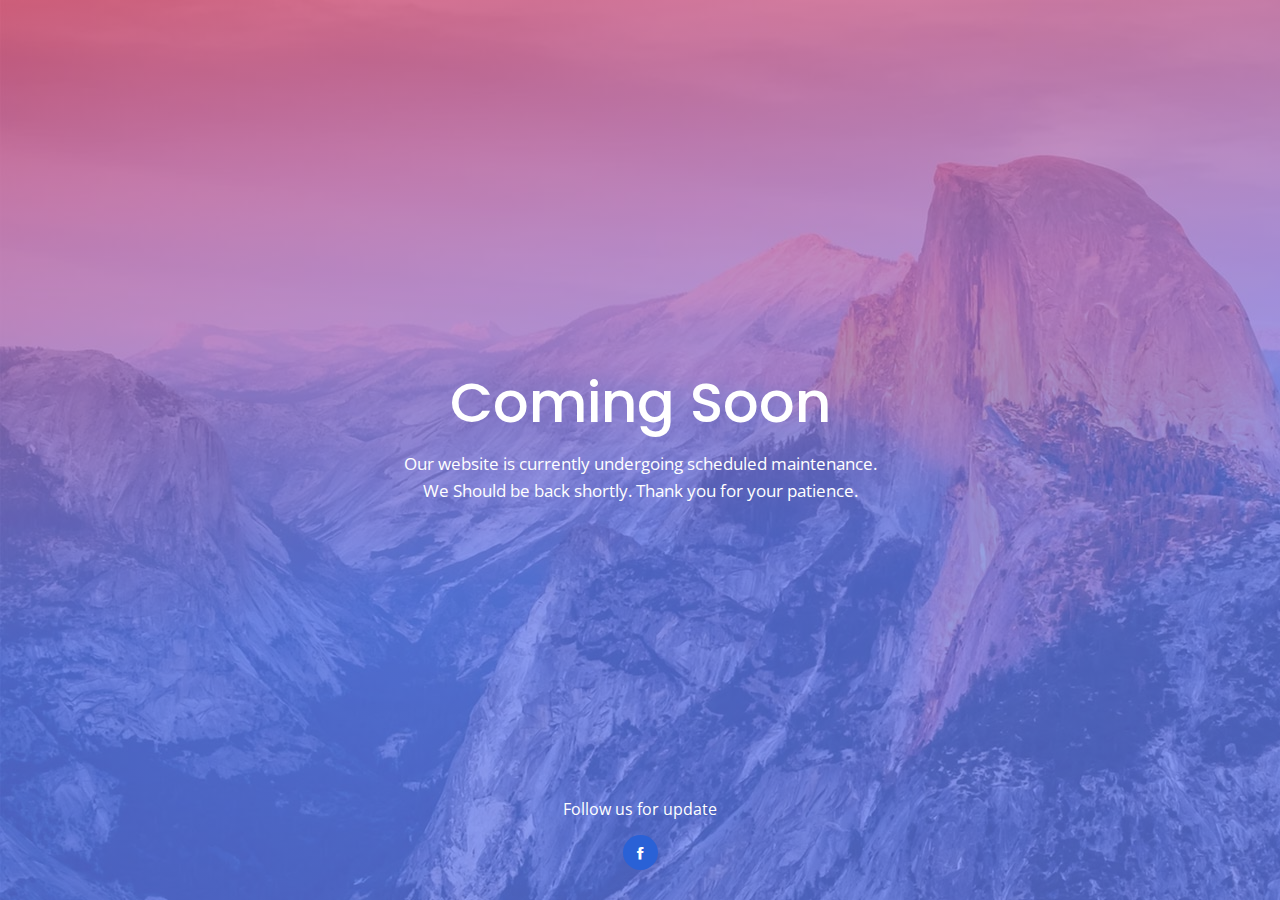
==== commit 5ce7bcb7: "udpate" ====
--- a/index.html
+++ b/index.html
@@ -29,7 +29,7 @@
 		<div class="display-table">
 			<div class="display-table-cell">
 
-				<h1 class="title"><b>Comming Soon</b></h1>
+				<h1 class="title"><b>Coming Soon</b></h1>
 				<p class="desc font-white">Our website is currently undergoing scheduled maintenance.
 					We Should be back shortly. Thank you for your patience.</p>
 				<!--
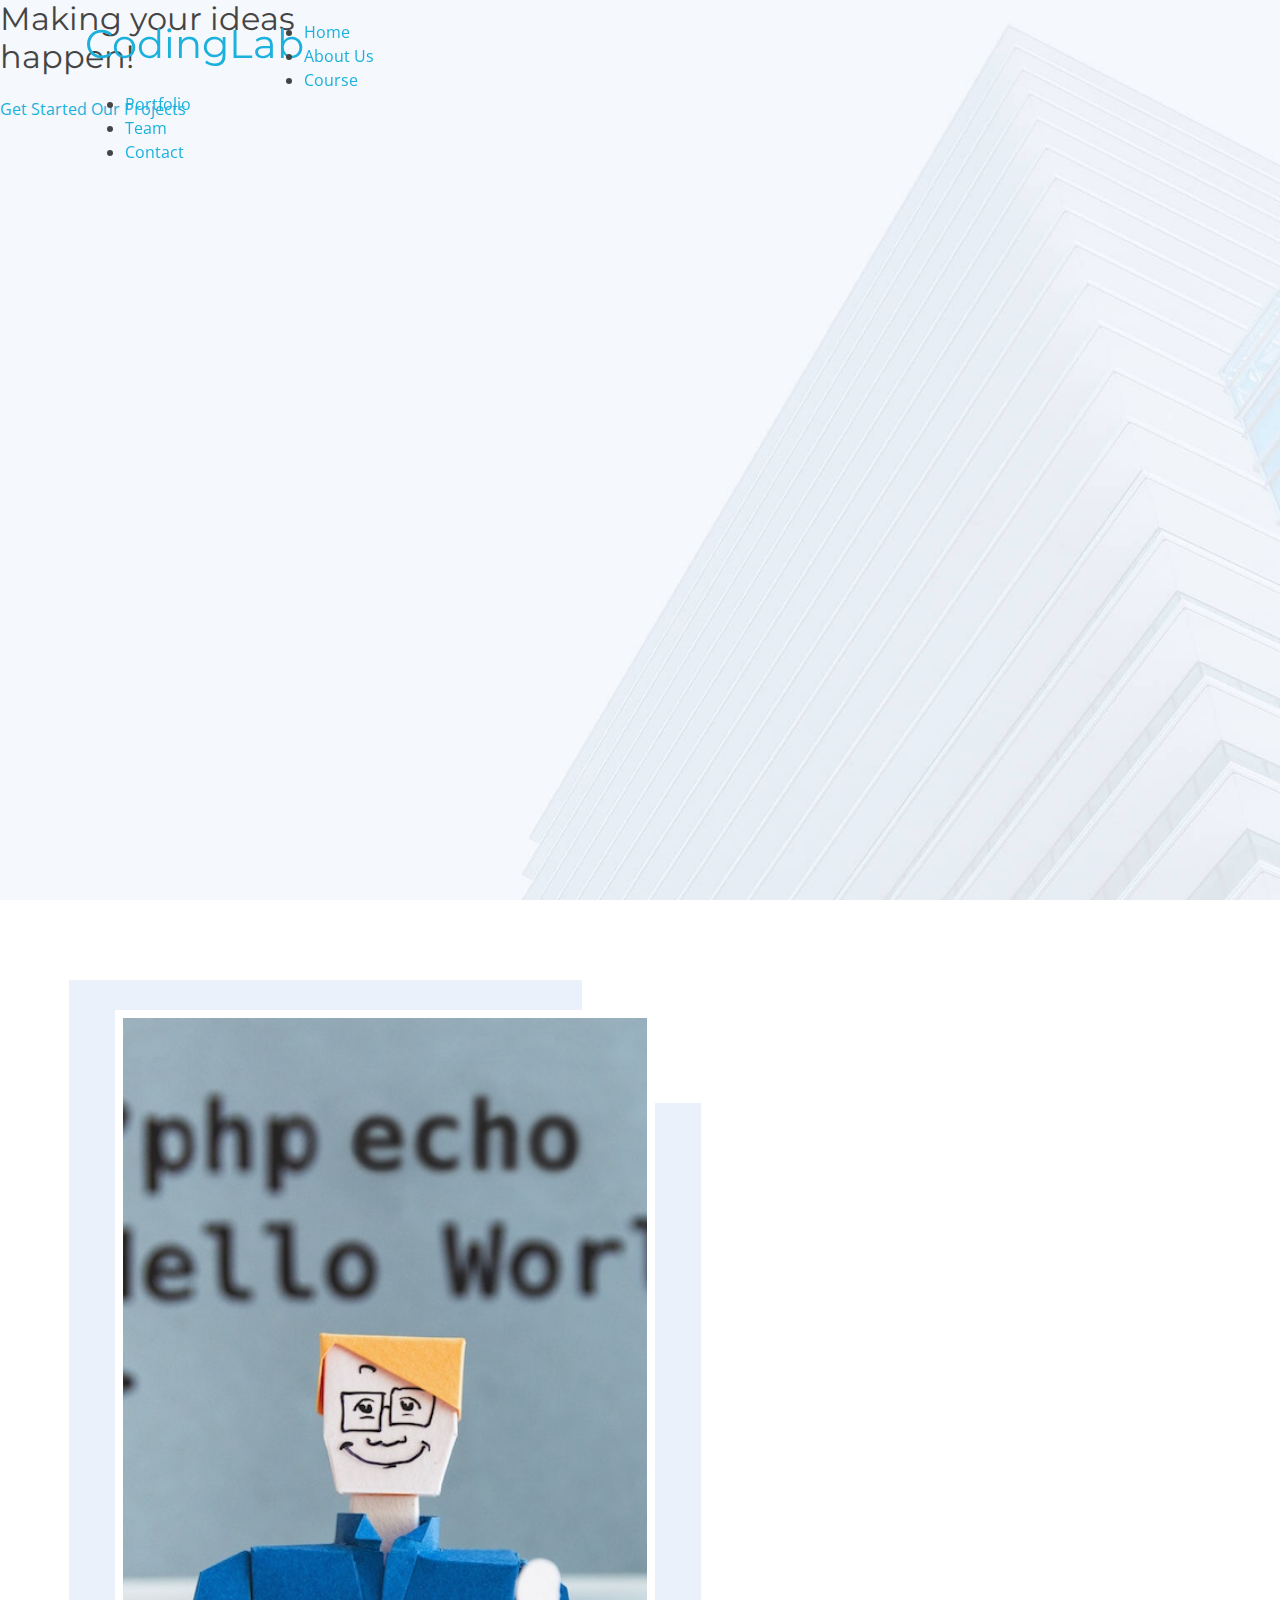
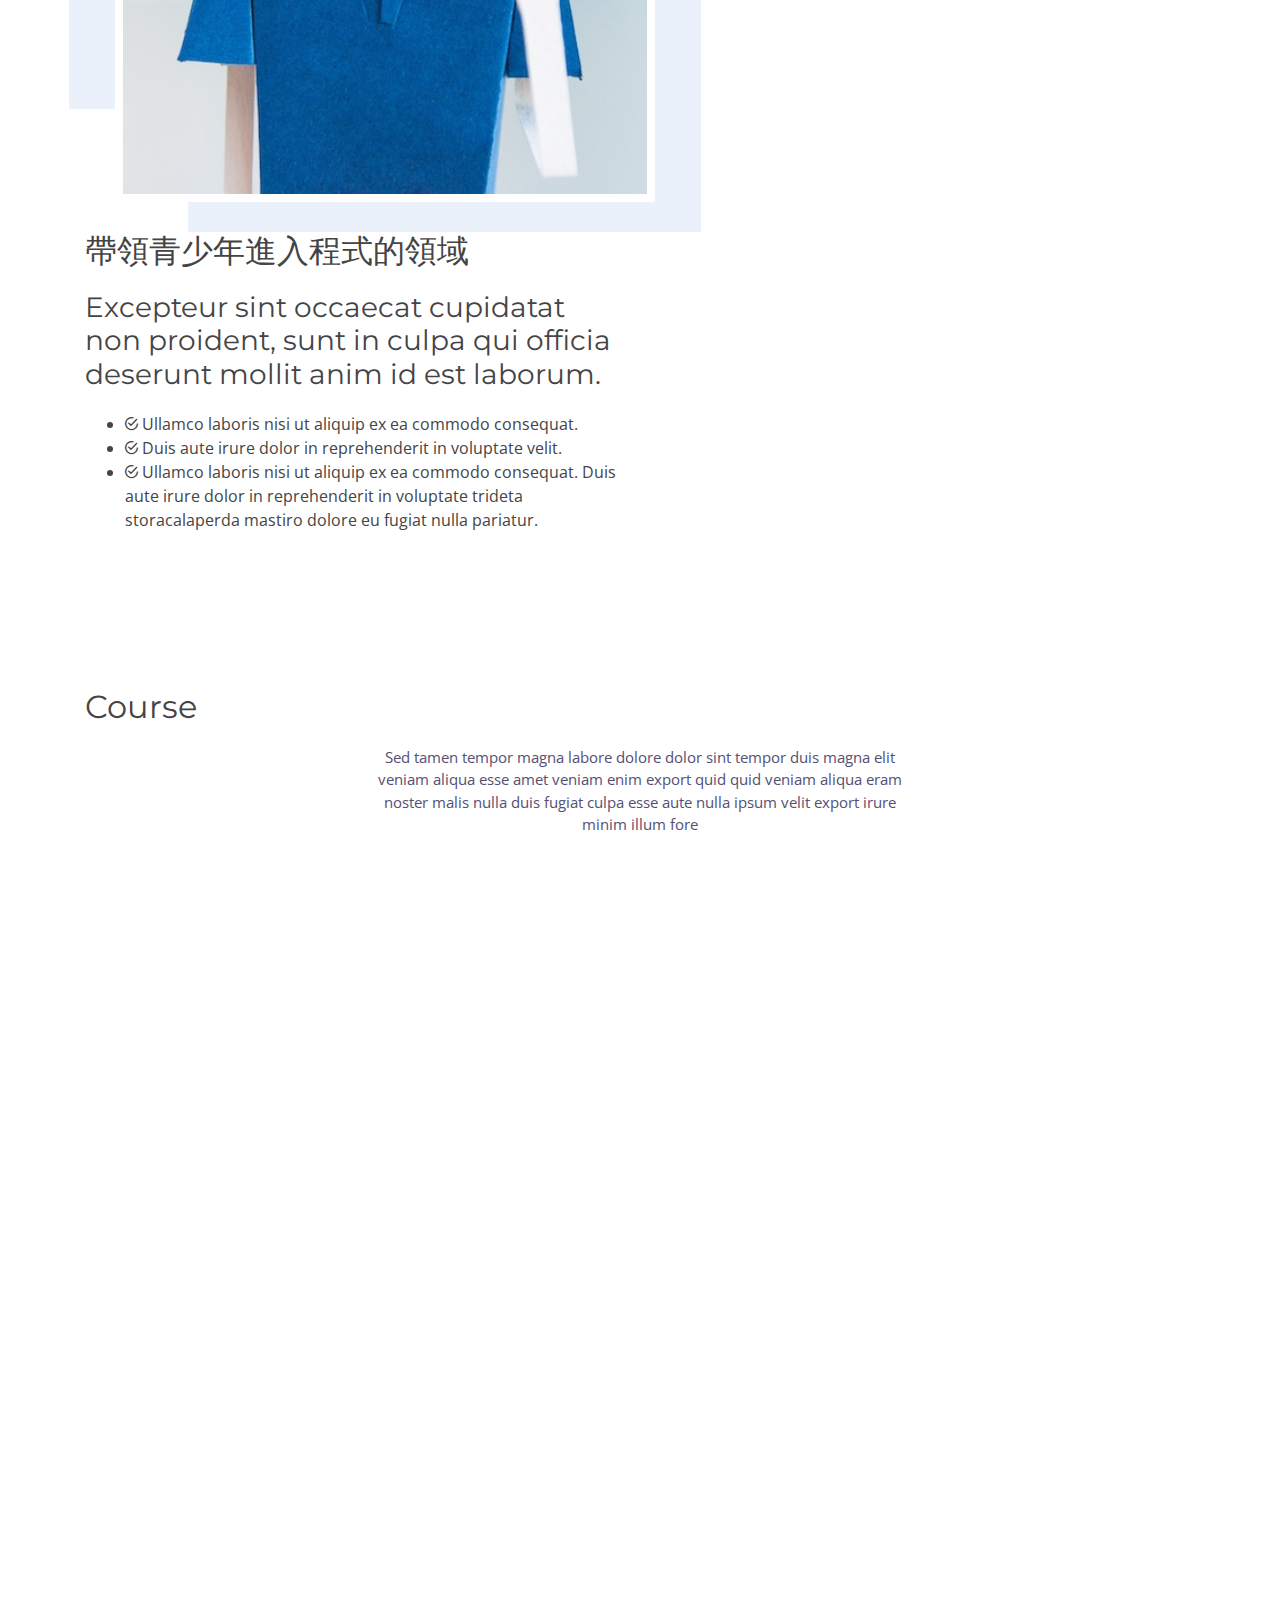
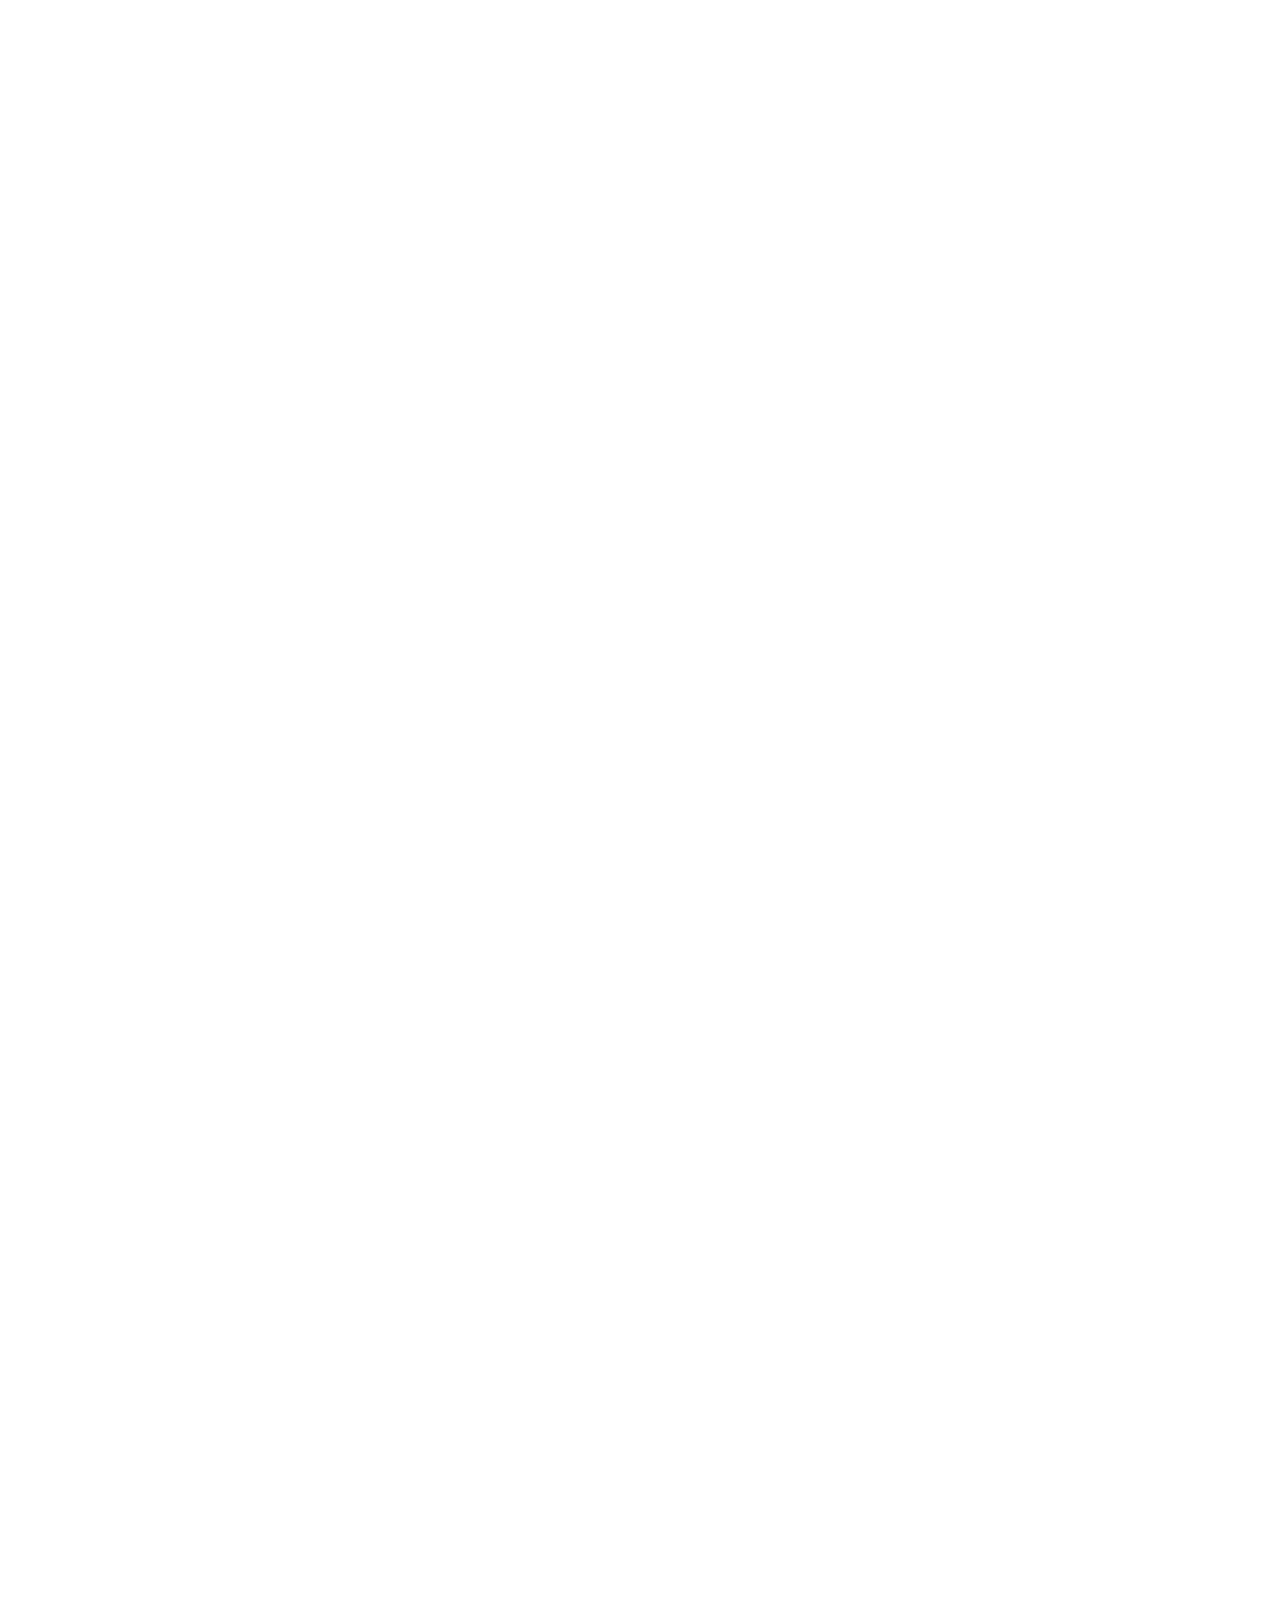
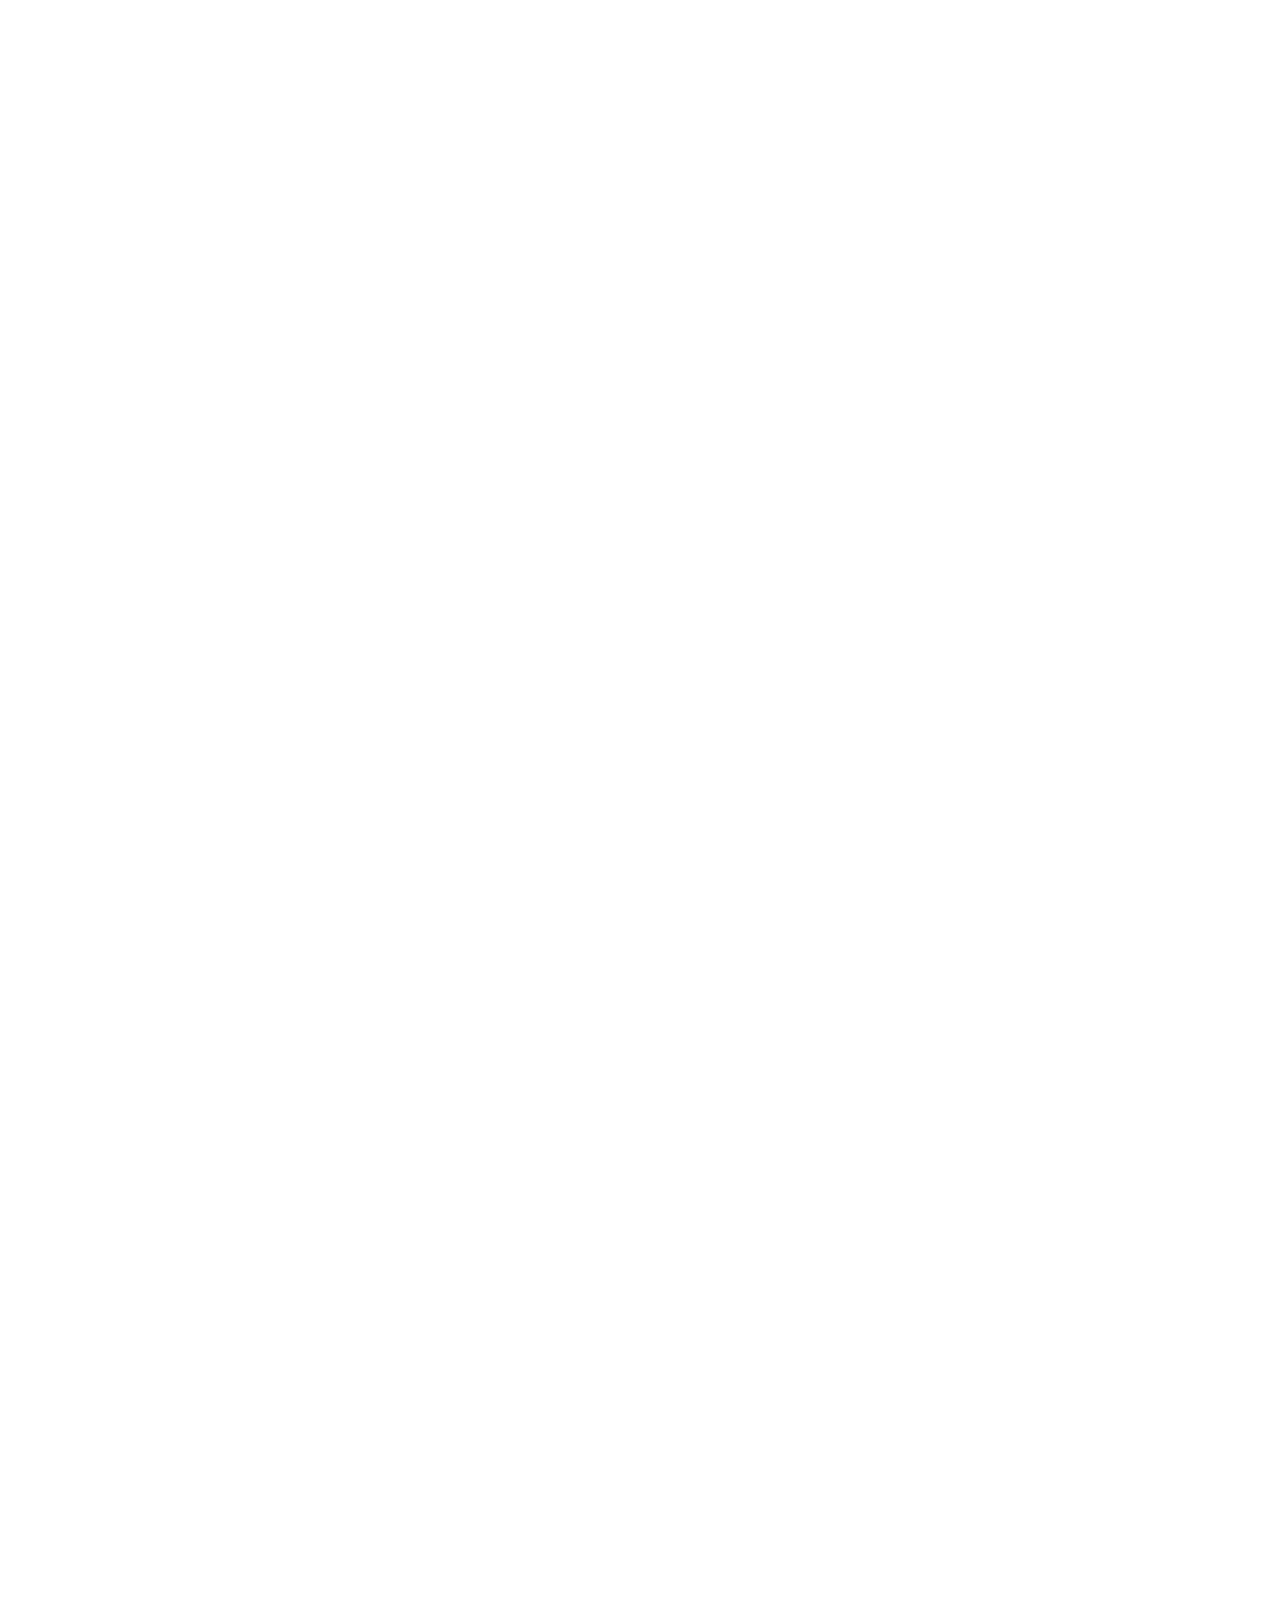
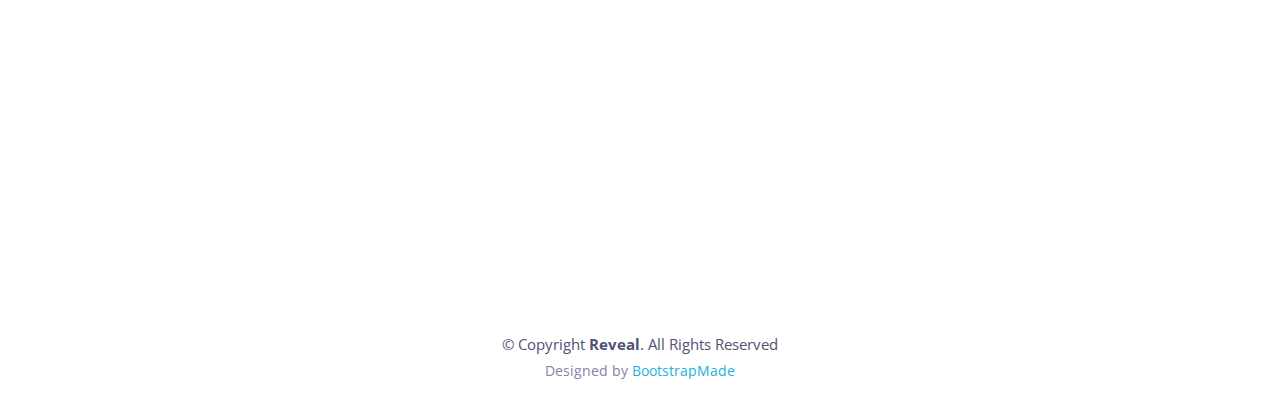
==== commit 01673048: "update img" ====
--- a/index.html
+++ b/index.html
@@ -1,72 +1,609 @@
-<!DOCTYPE HTML>
+<!DOCTYPE html>
 <html lang="en">
 <head>
-	<title>TITLE</title>
-	<meta http-equiv="X-UA-Compatible" content="IE=edge">
-    <meta name="viewport" content="width=device-width, initial-scale=1">
-	<meta charset="UTF-8">
-
-
-	<!-- Font -->
-
-	<link href="https://fonts.googleapis.com/css?family=Open+Sans:400,700%7CPoppins:400,500" rel="stylesheet">
-
-
-	<link href="common-css/ionicons.css" rel="stylesheet">
-
-
-	<link rel="stylesheet" href="common-css/jquery.classycountdown.css" />
-
-	<link href="07-comming-soon/css/styles.css" rel="stylesheet">
-
-	<link href="07-comming-soon/css/responsive.css" rel="stylesheet">
-
+  <meta charset="utf-8">
+  <title>Coding{..}Lab</title>
+  <meta content="width=device-width, initial-scale=1.0" name="viewport">
+  <meta content="" name="keywords">
+  <meta content="" name="description">
+
+  <!-- Favicons -->
+  <link href="img/favicon.png" rel="icon">
+  <link href="img/apple-touch-icon.png" rel="apple-touch-icon">
+
+  <!-- Google Fonts -->
+  <link href="https://fonts.googleapis.com/css?family=Open+Sans:300,300i,400,400i,700,700i|Raleway:300,400,500,700,800|Montserrat:300,400,700" rel="stylesheet">
+
+  <!-- Bootstrap CSS File -->
+  <link href="lib/bootstrap/css/bootstrap.min.css" rel="stylesheet">
+
+  <!-- Libraries CSS Files -->
+  <link href="lib/font-awesome/css/font-awesome.min.css" rel="stylesheet">
+  <link href="lib/animate/animate.min.css" rel="stylesheet">
+  <link href="lib/ionicons/css/ionicons.min.css" rel="stylesheet">
+  <link href="lib/owlcarousel/assets/owl.carousel.min.css" rel="stylesheet">
+  <link href="lib/magnific-popup/magnific-popup.css" rel="stylesheet">
+  <link href="lib/ionicons/css/ionicons.min.css" rel="stylesheet">
+
+  <!-- Main Stylesheet File -->
+  <link href="css/style.css" rel="stylesheet">
+
+  <!-- =======================================================
+    Theme Name: Reveal
+    Theme URL: https://bootstrapmade.com/reveal-bootstrap-corporate-template/
+    Author: BootstrapMade.com
+    License: https://bootstrapmade.com/license/
+  ======================================================= -->
 </head>
-<body>
-
-	<div class="main-area center-text" style="background-image:url(images/countdown-6-1600x900.jpg);" >
-
-		<div class="display-table">
-			<div class="display-table-cell">
-
-				<h1 class="title"><b>Coming Soon</b></h1>
-				<p class="desc font-white">Our website is currently undergoing scheduled maintenance.
-					We Should be back shortly. Thank you for your patience.</p>
-				<!--
-				<div class="email-input-area">
-					<form method="post">
-						<input class="email-input" name="email" type="text" placeholder="Enter your email"/>
-						<button class="submit-btn" name="submit" type="submit"><b>NOTIFY US</b></button>
-					</form>
-				</div>
-			  -->
-				<!-- email-input-area -->
-				<!--
-				<div id="normal-countdown" data-date="2018/01/01"></div>
-			-->
-				<ul class="social-btn">
-					<li class="list-heading">Follow us for update</li>
-					<li><a href="https://www.facebook.com/codinglabtw/"><i class="ion-social-facebook"></i></a></li>
-					<!--
-					<li><a href="#"><i class="ion-social-twitter"></i></a></li>
-					<li><a href="#"><i class="ion-social-googleplus"></i></a></li>
-					<li><a href="#"><i class="ion-social-instagram-outline"></i></a></li>
-					<li><a href="#"><i class="ion-social-pinterest"></i></a></li>
-				  -->
-				</ul>
-
-			</div><!-- display-table -->
-		</div><!-- display-table-cell -->
-	</div><!-- main-area -->
-
-
-	<!-- SCIPTS -->
-
-	<script src="common-js/jquery-3.1.1.min.js"></script>
-
-	<script src="common-js/jquery.countdown.min.js"></script>
-
-	<script src="common-js/scripts.js"></script>
+
+<body id="body">
+
+  <!--==========================
+    Top Bar
+  ============================-->
+  <!--
+  <section id="topbar" class="d-none d-lg-block">
+    <div class="container clearfix">
+      <div class="contact-info float-left">
+        <i class="fa fa-envelope-o"></i> <a href="mailto:contact@example.com">contact@example.com</a>
+        <i class="fa fa-phone"></i> +1 5589 55488 55
+      </div>
+      <div class="social-links float-right">
+        <a href="#" class="twitter"><i class="fa fa-twitter"></i></a>
+        <a href="#" class="facebook"><i class="fa fa-facebook"></i></a>
+        <a href="#" class="instagram"><i class="fa fa-instagram"></i></a>
+        <a href="#" class="google-plus"><i class="fa fa-google-plus"></i></a>
+        <a href="#" class="linkedin"><i class="fa fa-linkedin"></i></a>
+      </div>
+    </div>
+  </section>
+-->
+
+  <!--==========================
+    Header
+  ============================-->
+  <header id="header">
+    <div class="container">
+
+      <div id="logo" class="pull-left">
+        <h1><a href="#body" class="scrollto">Coding<span>Lab</span></a></h1>
+        <!-- Uncomment below if you prefer to use an image logo -->
+        <!--<a href="#body"><img src="img/logo.png" alt="" title="" /></a>-->
+      </div>
+
+      <nav id="nav-menu-container">
+        <ul class="nav-menu">
+          <li class="menu-active"><a href="#body">Home</a></li>
+          <li><a href="#about">About Us</a></li>
+          <li><a href="#services">Course</a></li>
+          <li><a href="#portfolio">Portfolio</a></li>
+          <li><a href="#team">Team</a></li>
+          <!--<li class="menu-has-children"><a href="">Drop Down</a>
+            <ul>
+              <li><a href="#">Drop Down 1</a></li>
+              <li><a href="#">Drop Down 3</a></li>
+              <li><a href="#">Drop Down 4</a></li>
+              <li><a href="#">Drop Down 5</a></li>
+            </ul>
+          </li>-->
+          <li><a href="#contact">Contact</a></li>
+        </ul>
+      </nav><!-- #nav-menu-container -->
+    </div>
+  </header><!-- #header -->
+
+  <!--==========================
+    Intro Section
+  ============================-->
+  <section id="intro">
+
+    <div class="intro-content">
+      <h2>Making <span>your ideas</span><br>happen!</h2>
+      <div>
+        <a href="#about" class="btn-get-started scrollto">Get Started</a>
+        <a href="#portfolio" class="btn-projects scrollto">Our Projects</a>
+      </div>
+    </div>
+
+    <div id="intro-carousel" class="owl-carousel" >
+      <div class="item" style="background-image: url('img/intro-carousel/1.jpg');"></div>
+      <div class="item" style="background-image: url('img/intro-carousel/2.jpg');"></div>
+      <div class="item" style="background-image: url('img/intro-carousel/3.jpg');"></div>
+      <div class="item" style="background-image: url('img/intro-carousel/4.jpg');"></div>
+      <div class="item" style="background-image: url('img/intro-carousel/5.jpg');"></div>
+    </div>
+
+  </section><!-- #intro -->
+
+  <main id="main">
+
+    <!--==========================
+      About Section
+    ============================-->
+    <section id="about" class="wow fadeInUp">
+      <div class="container">
+        <div class="row">
+          <div class="col-lg-6 about-img">
+            <img src="img/about-img.jpg" alt="">
+          </div>
+
+          <div class="col-lg-6 content">
+            <h2>帶領青少年進入程式的領域</h2>
+            <h3>Excepteur sint occaecat cupidatat non proident, sunt in culpa qui officia deserunt mollit anim id est laborum.</h3>
+
+            <ul>
+              <li><i class="ion-android-checkmark-circle"></i> Ullamco laboris nisi ut aliquip ex ea commodo consequat.</li>
+              <li><i class="ion-android-checkmark-circle"></i> Duis aute irure dolor in reprehenderit in voluptate velit.</li>
+              <li><i class="ion-android-checkmark-circle"></i> Ullamco laboris nisi ut aliquip ex ea commodo consequat. Duis aute irure dolor in reprehenderit in voluptate trideta storacalaperda mastiro dolore eu fugiat nulla pariatur.</li>
+            </ul>
+
+          </div>
+        </div>
+
+      </div>
+    </section><!-- #about -->
+
+    <!--==========================
+      Services Section
+    ============================-->
+    <section id="services">
+      <div class="container">
+        <div class="section-header">
+          <h2>Course</h2>
+          <p>Sed tamen tempor magna labore dolore dolor sint tempor duis magna elit veniam aliqua esse amet veniam enim export quid quid veniam aliqua eram noster malis nulla duis fugiat culpa esse aute nulla ipsum velit export irure minim illum fore</p>
+        </div>
+
+        <div class="row">
+
+          <div class="col-lg-6">
+            <div class="box wow fadeInLeft">
+              <div class="icon"><i class="fa fa-bar-chart"></i></div>
+              <h4 class="title"><a href="">Lorem Ipsum</a></h4>
+              <p class="description">Voluptatum deleniti atque corrupti quos dolores et quas molestias excepturi sint occaecati cupiditate non provident etiro rabeta lingo.</p>
+            </div>
+          </div>
+
+          <div class="col-lg-6">
+            <div class="box wow fadeInRight">
+              <div class="icon"><i class="fa fa-picture-o"></i></div>
+              <h4 class="title"><a href="">Dolor Sitema</a></h4>
+              <p class="description">Minim veniam, quis nostrud exercitation ullamco laboris nisi ut aliquip ex ea commodo consequat tarad limino ata nodera clas.</p>
+            </div>
+          </div>
+
+          <div class="col-lg-6">
+            <div class="box wow fadeInLeft" data-wow-delay="0.2s">
+              <div class="icon"><i class="fa fa-shopping-bag"></i></div>
+              <h4 class="title"><a href="">Sed ut perspiciatis</a></h4>
+              <p class="description">Duis aute irure dolor in reprehenderit in voluptate velit esse cillum dolore eu fugiat nulla pariatur trinige zareta lobur trade.</p>
+            </div>
+          </div>
+
+          <div class="col-lg-6">
+            <div class="box wow fadeInRight" data-wow-delay="0.2s">
+              <div class="icon"><i class="fa fa-map"></i></div>
+              <h4 class="title"><a href="">Magni Dolores</a></h4>
+              <p class="description">Excepteur sint occaecat cupidatat non proident, sunt in culpa qui officia deserunt mollit anim id est laborum rideta zanox satirente madera</p>
+            </div>
+          </div>
+
+        </div>
+
+      </div>
+    </section><!-- #services -->
+
+    <!--==========================
+      Clients Section
+    ============================-->
+
+    <section id="clients" class="wow fadeInUp">
+      <div class="container">
+        <div class="section-header">
+          <h2>Clients</h2>
+          <p>Sed tamen tempor magna labore dolore dolor sint tempor duis magna elit veniam aliqua esse amet veniam enim export quid quid veniam aliqua eram noster malis nulla duis fugiat culpa esse aute nulla ipsum velit export irure minim illum fore</p>
+        </div>
+
+        <div class="owl-carousel clients-carousel">
+          <img src="img/clients/client-1.png" alt="">
+          <img src="img/clients/client-2.png" alt="">
+          <img src="img/clients/client-3.png" alt="">
+          <img src="img/clients/client-4.png" alt="">
+          <img src="img/clients/client-5.png" alt="">
+          <img src="img/clients/client-6.png" alt="">
+          <img src="img/clients/client-7.png" alt="">
+          <img src="img/clients/client-8.png" alt="">
+        </div>
+
+      </div>
+    </section><!-- #clients -->
+
+    <!--==========================
+      Our Portfolio Section
+    ============================-->
+    <section id="portfolio" class="wow fadeInUp">
+      <div class="container">
+        <div class="section-header">
+          <h2>Our Portfolio</h2>
+          <p>Sed tamen tempor magna labore dolore dolor sint tempor duis magna elit veniam aliqua esse amet veniam enim export quid quid veniam aliqua eram noster malis nulla duis fugiat culpa esse aute nulla ipsum velit export irure minim illum fore</p>
+        </div>
+      </div>
+
+      <div class="container-fluid">
+        <div class="row no-gutters">
+
+          <div class="col-lg-3 col-md-4">
+            <div class="portfolio-item wow fadeInUp">
+              <a href="img/portfolio/1.jpg" class="portfolio-popup">
+                <img src="img/portfolio/1.jpg" alt="">
+                <div class="portfolio-overlay">
+                  <div class="portfolio-info"><h2 class="wow fadeInUp">Portfolio Item 1</h2></div>
+                </div>
+              </a>
+            </div>
+          </div>
+
+          <div class="col-lg-3 col-md-4">
+            <div class="portfolio-item wow fadeInUp">
+              <a href="img/portfolio/2.jpg" class="portfolio-popup">
+                <img src="img/portfolio/2.jpg" alt="">
+                <div class="portfolio-overlay">
+                  <div class="portfolio-info"><h2 class="wow fadeInUp">Portfolio Item 2</h2></div>
+                </div>
+              </a>
+            </div>
+          </div>
+
+          <div class="col-lg-3 col-md-4">
+            <div class="portfolio-item wow fadeInUp">
+              <a href="img/portfolio/3.jpg" class="portfolio-popup">
+                <img src="img/portfolio/3.jpg" alt="">
+                <div class="portfolio-overlay">
+                  <div class="portfolio-info"><h2 class="wow fadeInUp">Portfolio Item 3</h2></div>
+                </div>
+              </a>
+            </div>
+          </div>
+
+          <div class="col-lg-3 col-md-4">
+            <div class="portfolio-item wow fadeInUp">
+              <a href="img/portfolio/4.jpg" class="portfolio-popup">
+                <img src="img/portfolio/4.jpg" alt="">
+                <div class="portfolio-overlay">
+                  <div class="portfolio-info"><h2 class="wow fadeInUp">Portfolio Item 4</h2></div>
+                </div>
+              </a>
+            </div>
+          </div>
+
+          <div class="col-lg-3 col-md-4">
+            <div class="portfolio-item wow fadeInUp">
+              <a href="img/portfolio/5.jpg" class="portfolio-popup">
+                <img src="img/portfolio/5.jpg" alt="">
+                <div class="portfolio-overlay">
+                  <div class="portfolio-info"><h2 class="wow fadeInUp">Portfolio Item 5</h2></div>
+                </div>
+              </a>
+            </div>
+          </div>
+
+          <div class="col-lg-3 col-md-4">
+            <div class="portfolio-item wow fadeInUp">
+              <a href="img/portfolio/6.jpg" class="portfolio-popup">
+                <img src="img/portfolio/6.jpg" alt="">
+                <div class="portfolio-overlay">
+                  <div class="portfolio-info"><h2 class="wow fadeInUp">Portfolio Item 6</h2></div>
+                </div>
+              </a>
+            </div>
+          </div>
+
+          <div class="col-lg-3 col-md-4">
+            <div class="portfolio-item wow fadeInUp">
+              <a href="img/portfolio/7.jpg" class="portfolio-popup">
+                <img src="img/portfolio/7.jpg" alt="">
+                <div class="portfolio-overlay">
+                  <div class="portfolio-info"><h2 class="wow fadeInUp">Portfolio Item 7</h2></div>
+                </div>
+              </a>
+            </div>
+          </div>
+
+          <div class="col-lg-3 col-md-4">
+            <div class="portfolio-item wow fadeInUp">
+              <a href="img/portfolio/8.jpg" class="portfolio-popup">
+                <img src="img/portfolio/8.jpg" alt="">
+                <div class="portfolio-overlay">
+                  <div class="portfolio-info"><h2 class="wow fadeInUp">Portfolio Item 8</h2></div>
+                </div>
+              </a>
+            </div>
+          </div>
+
+        </div>
+
+      </div>
+    </section><!-- #portfolio -->
+
+    <!--==========================
+      Testimonials Section
+    ============================-->
+    <section id="testimonials" class="wow fadeInUp">
+      <div class="container">
+        <div class="section-header">
+          <h2>Testimonials</h2>
+          <p>Sed tamen tempor magna labore dolore dolor sint tempor duis magna elit veniam aliqua esse amet veniam enim export quid quid veniam aliqua eram noster malis nulla duis fugiat culpa esse aute nulla ipsum velit export irure minim illum fore</p>
+        </div>
+        <div class="owl-carousel testimonials-carousel">
+
+            <div class="testimonial-item">
+              <p>
+                <img src="img/quote-sign-left.png" class="quote-sign-left" alt="">
+                Proin iaculis purus consequat sem cure digni ssim donec porttitora entum suscipit rhoncus. Accusantium quam, ultricies eget id, aliquam eget nibh et. Maecen aliquam, risus at semper.
+                <img src="img/quote-sign-right.png" class="quote-sign-right" alt="">
+              </p>
+              <img src="img/testimonial-1.jpg" class="testimonial-img" alt="">
+              <h3>Saul Goodman</h3>
+              <h4>Ceo &amp; Founder</h4>
+            </div>
+
+            <div class="testimonial-item">
+              <p>
+                <img src="img/quote-sign-left.png" class="quote-sign-left" alt="">
+                Export tempor illum tamen malis malis eram quae irure esse labore quem cillum quid cillum eram malis quorum velit fore eram velit sunt aliqua noster fugiat irure amet legam anim culpa.
+                <img src="img/quote-sign-right.png" class="quote-sign-right" alt="">
+              </p>
+              <img src="img/testimonial-2.jpg" class="testimonial-img" alt="">
+              <h3>Sara Wilsson</h3>
+              <h4>Designer</h4>
+            </div>
+
+            <div class="testimonial-item">
+              <p>
+                <img src="img/quote-sign-left.png" class="quote-sign-left" alt="">
+                Enim nisi quem export duis labore cillum quae magna enim sint quorum nulla quem veniam duis minim tempor labore quem eram duis noster aute amet eram fore quis sint minim.
+                <img src="img/quote-sign-right.png" class="quote-sign-right" alt="">
+              </p>
+              <img src="img/testimonial-3.jpg" class="testimonial-img" alt="">
+              <h3>Jena Karlis</h3>
+              <h4>Store Owner</h4>
+            </div>
+
+            <div class="testimonial-item">
+              <p>
+                <img src="img/quote-sign-left.png" class="quote-sign-left" alt="">
+                Fugiat enim eram quae cillum dolore dolor amet nulla culpa multos export minim fugiat minim velit minim dolor enim duis veniam ipsum anim magna sunt elit fore quem dolore labore illum veniam.
+                <img src="img/quote-sign-right.png" class="quote-sign-right" alt="">
+              </p>
+              <img src="img/testimonial-4.jpg" class="testimonial-img" alt="">
+              <h3>Matt Brandon</h3>
+              <h4>Freelancer</h4>
+            </div>
+
+            <div class="testimonial-item">
+              <p>
+                <img src="img/quote-sign-left.png" class="quote-sign-left" alt="">
+                Quis quorum aliqua sint quem legam fore sunt eram irure aliqua veniam tempor noster veniam enim culpa labore duis sunt culpa nulla illum cillum fugiat legam esse veniam culpa fore nisi cillum quid.
+                <img src="img/quote-sign-right.png" class="quote-sign-right" alt="">
+              </p>
+              <img src="img/testimonial-5.jpg" class="testimonial-img" alt="">
+              <h3>John Larson</h3>
+              <h4>Entrepreneur</h4>
+            </div>
+
+        </div>
+
+      </div>
+    </section><!-- #testimonials -->
+
+    <!--==========================
+      Call To Action Section
+    ============================-->
+    <section id="call-to-action" class="wow fadeInUp">
+      <div class="container">
+        <div class="row">
+          <div class="col-lg-9 text-center text-lg-left">
+            <h3 class="cta-title">Call To Action</h3>
+            <p class="cta-text"> Duis aute irure dolor in reprehenderit in voluptate velit esse cillum dolore eu fugiat nulla pariatur. Excepteur sint occaecat cupidatat non proident, sunt in culpa qui officia deserunt mollit anim id est laborum.</p>
+          </div>
+          <div class="col-lg-3 cta-btn-container text-center">
+            <a class="cta-btn align-middle" href="#">Call To Action</a>
+          </div>
+        </div>
+
+      </div>
+    </section><!-- #call-to-action -->
+
+    <!--==========================
+      Our Team Section
+    ============================-->
+    <section id="team" class="wow fadeInUp">
+      <div class="container">
+        <div class="section-header">
+          <h2>Our Team</h2>
+        </div>
+        <div class="row">
+          <div class="col-lg-3 col-md-6">
+            <div class="member">
+              <div class="pic"><img src="img/team-1.jpg" alt=""></div>
+              <div class="details">
+                <h4>Walter White</h4>
+                <span>Chief Executive Officer</span>
+                <div class="social">
+                  <a href=""><i class="fa fa-twitter"></i></a>
+                  <a href=""><i class="fa fa-facebook"></i></a>
+                  <a href=""><i class="fa fa-google-plus"></i></a>
+                  <a href=""><i class="fa fa-linkedin"></i></a>
+                </div>
+              </div>
+            </div>
+          </div>
+
+          <div class="col-lg-3 col-md-6">
+            <div class="member">
+              <div class="pic"><img src="img/team-2.jpg" alt=""></div>
+              <div class="details">
+                <h4>Sarah Jhinson</h4>
+                <span>Product Manager</span>
+                <div class="social">
+                  <a href=""><i class="fa fa-twitter"></i></a>
+                  <a href=""><i class="fa fa-facebook"></i></a>
+                  <a href=""><i class="fa fa-google-plus"></i></a>
+                  <a href=""><i class="fa fa-linkedin"></i></a>
+                </div>
+              </div>
+            </div>
+          </div>
+
+          <div class="col-lg-3 col-md-6">
+            <div class="member">
+              <div class="pic"><img src="img/team-3.jpg" alt=""></div>
+              <div class="details">
+                <h4>William Anderson</h4>
+                <span>CTO</span>
+                <div class="social">
+                  <a href=""><i class="fa fa-twitter"></i></a>
+                  <a href=""><i class="fa fa-facebook"></i></a>
+                  <a href=""><i class="fa fa-google-plus"></i></a>
+                  <a href=""><i class="fa fa-linkedin"></i></a>
+                </div>
+              </div>
+            </div>
+          </div>
+
+          <div class="col-lg-3 col-md-6">
+            <div class="member">
+              <div class="pic"><img src="img/team-4.jpg" alt=""></div>
+              <div class="details">
+                <h4>Amanda Jepson</h4>
+                <span>Accountant</span>
+                <div class="social">
+                  <a href=""><i class="fa fa-twitter"></i></a>
+                  <a href=""><i class="fa fa-facebook"></i></a>
+                  <a href=""><i class="fa fa-google-plus"></i></a>
+                  <a href=""><i class="fa fa-linkedin"></i></a>
+                </div>
+              </div>
+            </div>
+          </div>
+        </div>
+
+      </div>
+    </section><!-- #team -->
+
+    <!--==========================
+      Contact Section
+    ============================-->
+    <section id="contact" class="wow fadeInUp">
+      <div class="container">
+        <div class="section-header">
+          <h2>Contact Us</h2>
+          <p>Sed tamen tempor magna labore dolore dolor sint tempor duis magna elit veniam aliqua esse amet veniam enim export quid quid veniam aliqua eram noster malis nulla duis fugiat culpa esse aute nulla ipsum velit export irure minim illum fore</p>
+        </div>
+
+        <div class="row contact-info">
+
+          <div class="col-md-4">
+            <div class="contact-address">
+              <i class="ion-ios-location-outline"></i>
+              <h3>Address</h3>
+              <address>A108 Adam Street, NY 535022, USA</address>
+            </div>
+          </div>
+
+          <div class="col-md-4">
+            <div class="contact-phone">
+              <i class="ion-ios-telephone-outline"></i>
+              <h3>Phone Number</h3>
+              <p><a href="tel:+155895548855">+1 5589 55488 55</a></p>
+            </div>
+          </div>
+
+          <div class="col-md-4">
+            <div class="contact-email">
+              <i class="ion-ios-email-outline"></i>
+              <h3>Email</h3>
+              <p><a href="mailto:info@example.com">info@example.com</a></p>
+            </div>
+          </div>
+
+        </div>
+      </div>
+
+      <div class="container mb-4">
+        <iframe src="https://www.google.com/maps/embed?pb=!1m18!1m12!1m3!1d22864.11283411948!2d-73.96468908098944!3d40.630720240038435!2m3!1f0!2f0!3f0!3m2!1i1024!2i768!4f13.1!3m3!1m2!1s0x89c24fa5d33f083b%3A0xc80b8f06e177fe62!2sNew+York%2C+NY%2C+USA!5e0!3m2!1sen!2sbg!4v1540447494452" width="100%" height="380" frameborder="0" style="border:0" allowfullscreen></iframe>
+      </div>
+
+      <div class="container">
+        <div class="form">
+          <div id="sendmessage">Your message has been sent. Thank you!</div>
+          <div id="errormessage"></div>
+          <form action="" method="post" role="form" class="contactForm">
+            <div class="form-row">
+              <div class="form-group col-md-6">
+                <input type="text" name="name" class="form-control" id="name" placeholder="Your Name" data-rule="minlen:4" data-msg="Please enter at least 4 chars" />
+                <div class="validation"></div>
+              </div>
+              <div class="form-group col-md-6">
+                <input type="email" class="form-control" name="email" id="email" placeholder="Your Email" data-rule="email" data-msg="Please enter a valid email" />
+                <div class="validation"></div>
+              </div>
+            </div>
+            <div class="form-group">
+              <input type="text" class="form-control" name="subject" id="subject" placeholder="Subject" data-rule="minlen:4" data-msg="Please enter at least 8 chars of subject" />
+              <div class="validation"></div>
+            </div>
+            <div class="form-group">
+              <textarea class="form-control" name="message" rows="5" data-rule="required" data-msg="Please write something for us" placeholder="Message"></textarea>
+              <div class="validation"></div>
+            </div>
+            <div class="text-center"><button type="submit">Send Message</button></div>
+          </form>
+        </div>
+
+      </div>
+    </section><!-- #contact -->
+
+  </main>
+
+  <!--==========================
+    Footer
+  ============================-->
+  <footer id="footer">
+    <div class="container">
+      <div class="copyright">
+        &copy; Copyright <strong>Reveal</strong>. All Rights Reserved
+      </div>
+      <div class="credits">
+        <!--
+          All the links in the footer should remain intact.
+          You can delete the links only if you purchased the pro version.
+          Licensing information: https://bootstrapmade.com/license/
+          Purchase the pro version with working PHP/AJAX contact form: https://bootstrapmade.com/buy/?theme=Reveal
+        -->
+        Designed by <a href="https://bootstrapmade.com/">BootstrapMade</a>
+      </div>
+    </div>
+  </footer><!-- #footer -->
+
+  <a href="#" class="back-to-top"><i class="fa fa-chevron-up"></i></a>
+
+  <!-- JavaScript Libraries -->
+  <script src="lib/jquery/jquery.min.js"></script>
+  <script src="lib/jquery/jquery-migrate.min.js"></script>
+  <script src="lib/bootstrap/js/bootstrap.bundle.min.js"></script>
+  <script src="lib/easing/easing.min.js"></script>
+  <script src="lib/superfish/hoverIntent.js"></script>
+  <script src="lib/superfish/superfish.min.js"></script>
+  <script src="lib/wow/wow.min.js"></script>
+  <script src="lib/owlcarousel/owl.carousel.min.js"></script>
+  <script src="lib/magnific-popup/magnific-popup.min.js"></script>
+  <script src="lib/sticky/sticky.js"></script>
+
+  <!-- Contact Form JavaScript File -->
+  <script src="contactform/contactform.js"></script>
+
+  <!-- Template Main Javascript File -->
+  <script src="js/main.js"></script>
 
 </body>
 </html>
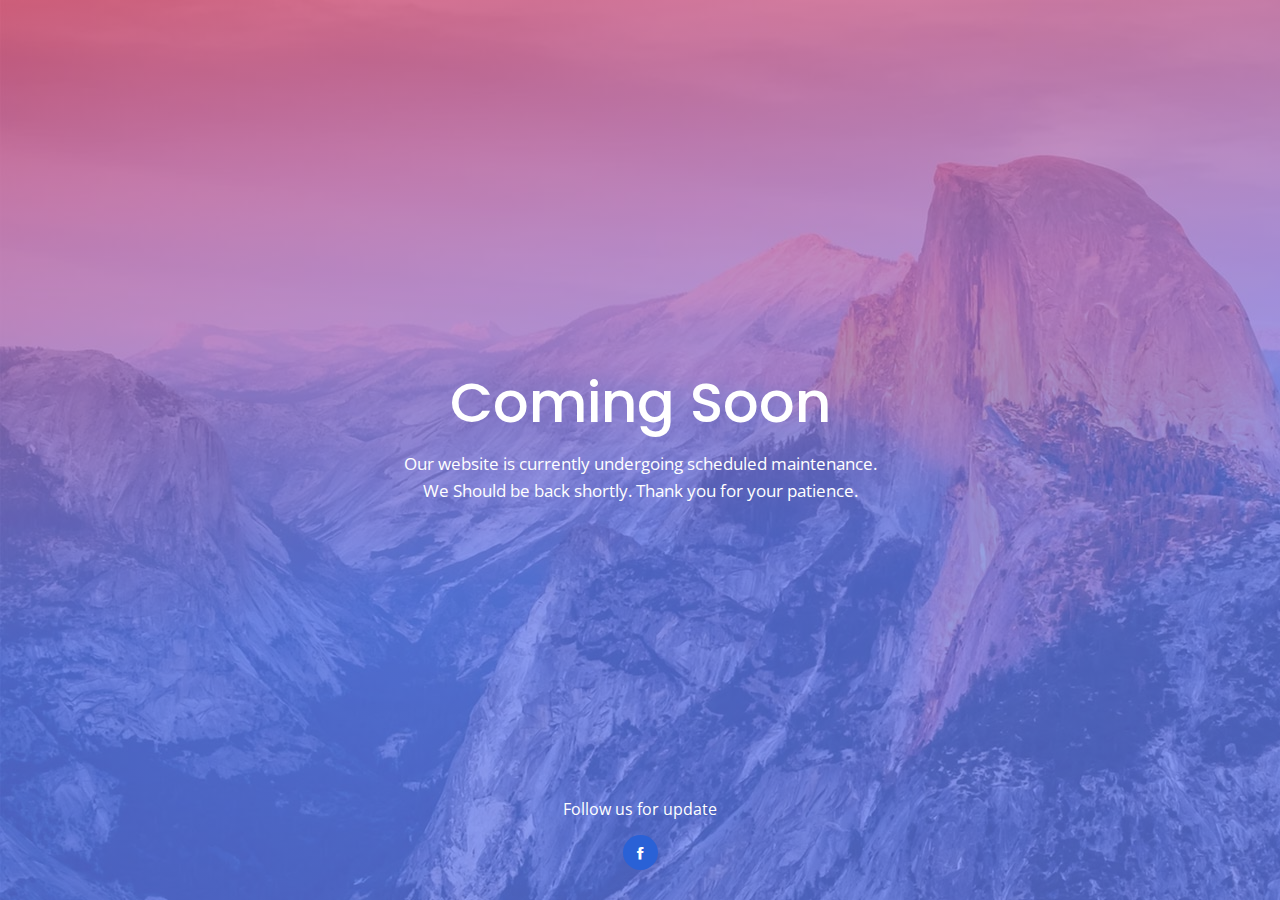
==== commit 5c158e4d: "udpate index" ====
--- a/index.html
+++ b/index.html
@@ -1,609 +1,72 @@
-<!DOCTYPE html>
+<!DOCTYPE HTML>
 <html lang="en">
 <head>
-  <meta charset="utf-8">
-  <title>Coding{..}Lab</title>
-  <meta content="width=device-width, initial-scale=1.0" name="viewport">
-  <meta content="" name="keywords">
-  <meta content="" name="description">
+	<title>CodingLab</title>
+	<meta http-equiv="X-UA-Compatible" content="IE=edge">
+    <meta name="viewport" content="width=device-width, initial-scale=1">
+	<meta charset="UTF-8">
 
-  <!-- Favicons -->
-  <link href="img/favicon.png" rel="icon">
-  <link href="img/apple-touch-icon.png" rel="apple-touch-icon">
 
-  <!-- Google Fonts -->
-  <link href="https://fonts.googleapis.com/css?family=Open+Sans:300,300i,400,400i,700,700i|Raleway:300,400,500,700,800|Montserrat:300,400,700" rel="stylesheet">
+	<!-- Font -->
 
-  <!-- Bootstrap CSS File -->
-  <link href="lib/bootstrap/css/bootstrap.min.css" rel="stylesheet">
+	<link href="https://fonts.googleapis.com/css?family=Open+Sans:400,700%7CPoppins:400,500" rel="stylesheet">
 
-  <!-- Libraries CSS Files -->
-  <link href="lib/font-awesome/css/font-awesome.min.css" rel="stylesheet">
-  <link href="lib/animate/animate.min.css" rel="stylesheet">
-  <link href="lib/ionicons/css/ionicons.min.css" rel="stylesheet">
-  <link href="lib/owlcarousel/assets/owl.carousel.min.css" rel="stylesheet">
-  <link href="lib/magnific-popup/magnific-popup.css" rel="stylesheet">
-  <link href="lib/ionicons/css/ionicons.min.css" rel="stylesheet">
 
-  <!-- Main Stylesheet File -->
-  <link href="css/style.css" rel="stylesheet">
+	<link href="common-css/ionicons.css" rel="stylesheet">
 
-  <!-- =======================================================
-    Theme Name: Reveal
-    Theme URL: https://bootstrapmade.com/reveal-bootstrap-corporate-template/
-    Author: BootstrapMade.com
-    License: https://bootstrapmade.com/license/
-  ======================================================= -->
+
+	<link rel="stylesheet" href="common-css/jquery.classycountdown.css" />
+
+	<link href="07-comming-soon/css/styles.css" rel="stylesheet">
+
+	<link href="07-comming-soon/css/responsive.css" rel="stylesheet">
+
 </head>
+<body>
 
-<body id="body">
+	<div class="main-area center-text" style="background-image:url(images/countdown-6-1600x900.jpg);" >
 
-  <!--==========================
-    Top Bar
-  ============================-->
-  <!--
-  <section id="topbar" class="d-none d-lg-block">
-    <div class="container clearfix">
-      <div class="contact-info float-left">
-        <i class="fa fa-envelope-o"></i> <a href="mailto:contact@example.com">contact@example.com</a>
-        <i class="fa fa-phone"></i> +1 5589 55488 55
-      </div>
-      <div class="social-links float-right">
-        <a href="#" class="twitter"><i class="fa fa-twitter"></i></a>
-        <a href="#" class="facebook"><i class="fa fa-facebook"></i></a>
-        <a href="#" class="instagram"><i class="fa fa-instagram"></i></a>
-        <a href="#" class="google-plus"><i class="fa fa-google-plus"></i></a>
-        <a href="#" class="linkedin"><i class="fa fa-linkedin"></i></a>
-      </div>
-    </div>
-  </section>
--->
+		<div class="display-table">
+			<div class="display-table-cell">
 
-  <!--==========================
-    Header
-  ============================-->
-  <header id="header">
-    <div class="container">
+				<h1 class="title"><b>Coming Soon</b></h1>
+				<p class="desc font-white">Our website is currently undergoing scheduled maintenance.
+					We Should be back shortly. Thank you for your patience.</p>
+				<!--
+				<div class="email-input-area">
+					<form method="post">
+						<input class="email-input" name="email" type="text" placeholder="Enter your email"/>
+						<button class="submit-btn" name="submit" type="submit"><b>NOTIFY US</b></button>
+					</form>
+				</div>
+			  -->
+				<!-- email-input-area -->
+				<!--
+				<div id="normal-countdown" data-date="2018/01/01"></div>
+			-->
+				<ul class="social-btn">
+					<li class="list-heading">Follow us for update</li>
+					<li><a href="https://www.facebook.com/codinglabtw/"><i class="ion-social-facebook"></i></a></li>
+					<!--
+					<li><a href="#"><i class="ion-social-twitter"></i></a></li>
+					<li><a href="#"><i class="ion-social-googleplus"></i></a></li>
+					<li><a href="#"><i class="ion-social-instagram-outline"></i></a></li>
+					<li><a href="#"><i class="ion-social-pinterest"></i></a></li>
+				  -->
+				</ul>
 
-      <div id="logo" class="pull-left">
-        <h1><a href="#body" class="scrollto">Coding<span>Lab</span></a></h1>
-        <!-- Uncomment below if you prefer to use an image logo -->
-        <!--<a href="#body"><img src="img/logo.png" alt="" title="" /></a>-->
-      </div>
+			</div><!-- display-table -->
+		</div><!-- display-table-cell -->
+	</div><!-- main-area -->
 
-      <nav id="nav-menu-container">
-        <ul class="nav-menu">
-          <li class="menu-active"><a href="#body">Home</a></li>
-          <li><a href="#about">About Us</a></li>
-          <li><a href="#services">Course</a></li>
-          <li><a href="#portfolio">Portfolio</a></li>
-          <li><a href="#team">Team</a></li>
-          <!--<li class="menu-has-children"><a href="">Drop Down</a>
-            <ul>
-              <li><a href="#">Drop Down 1</a></li>
-              <li><a href="#">Drop Down 3</a></li>
-              <li><a href="#">Drop Down 4</a></li>
-              <li><a href="#">Drop Down 5</a></li>
-            </ul>
-          </li>-->
-          <li><a href="#contact">Contact</a></li>
-        </ul>
-      </nav><!-- #nav-menu-container -->
-    </div>
-  </header><!-- #header -->
 
-  <!--==========================
-    Intro Section
-  ============================-->
-  <section id="intro">
+	<!-- SCIPTS -->
 
-    <div class="intro-content">
-      <h2>Making <span>your ideas</span><br>happen!</h2>
-      <div>
-        <a href="#about" class="btn-get-started scrollto">Get Started</a>
-        <a href="#portfolio" class="btn-projects scrollto">Our Projects</a>
-      </div>
-    </div>
+	<script src="common-js/jquery-3.1.1.min.js"></script>
 
-    <div id="intro-carousel" class="owl-carousel" >
-      <div class="item" style="background-image: url('img/intro-carousel/1.jpg');"></div>
-      <div class="item" style="background-image: url('img/intro-carousel/2.jpg');"></div>
-      <div class="item" style="background-image: url('img/intro-carousel/3.jpg');"></div>
-      <div class="item" style="background-image: url('img/intro-carousel/4.jpg');"></div>
-      <div class="item" style="background-image: url('img/intro-carousel/5.jpg');"></div>
-    </div>
+	<script src="common-js/jquery.countdown.min.js"></script>
 
-  </section><!-- #intro -->
-
-  <main id="main">
-
-    <!--==========================
-      About Section
-    ============================-->
-    <section id="about" class="wow fadeInUp">
-      <div class="container">
-        <div class="row">
-          <div class="col-lg-6 about-img">
-            <img src="img/about-img.jpg" alt="">
-          </div>
-
-          <div class="col-lg-6 content">
-            <h2>帶領青少年進入程式的領域</h2>
-            <h3>Excepteur sint occaecat cupidatat non proident, sunt in culpa qui officia deserunt mollit anim id est laborum.</h3>
-
-            <ul>
-              <li><i class="ion-android-checkmark-circle"></i> Ullamco laboris nisi ut aliquip ex ea commodo consequat.</li>
-              <li><i class="ion-android-checkmark-circle"></i> Duis aute irure dolor in reprehenderit in voluptate velit.</li>
-              <li><i class="ion-android-checkmark-circle"></i> Ullamco laboris nisi ut aliquip ex ea commodo consequat. Duis aute irure dolor in reprehenderit in voluptate trideta storacalaperda mastiro dolore eu fugiat nulla pariatur.</li>
-            </ul>
-
-          </div>
-        </div>
-
-      </div>
-    </section><!-- #about -->
-
-    <!--==========================
-      Services Section
-    ============================-->
-    <section id="services">
-      <div class="container">
-        <div class="section-header">
-          <h2>Course</h2>
-          <p>Sed tamen tempor magna labore dolore dolor sint tempor duis magna elit veniam aliqua esse amet veniam enim export quid quid veniam aliqua eram noster malis nulla duis fugiat culpa esse aute nulla ipsum velit export irure minim illum fore</p>
-        </div>
-
-        <div class="row">
-
-          <div class="col-lg-6">
-            <div class="box wow fadeInLeft">
-              <div class="icon"><i class="fa fa-bar-chart"></i></div>
-              <h4 class="title"><a href="">Lorem Ipsum</a></h4>
-              <p class="description">Voluptatum deleniti atque corrupti quos dolores et quas molestias excepturi sint occaecati cupiditate non provident etiro rabeta lingo.</p>
-            </div>
-          </div>
-
-          <div class="col-lg-6">
-            <div class="box wow fadeInRight">
-              <div class="icon"><i class="fa fa-picture-o"></i></div>
-              <h4 class="title"><a href="">Dolor Sitema</a></h4>
-              <p class="description">Minim veniam, quis nostrud exercitation ullamco laboris nisi ut aliquip ex ea commodo consequat tarad limino ata nodera clas.</p>
-            </div>
-          </div>
-
-          <div class="col-lg-6">
-            <div class="box wow fadeInLeft" data-wow-delay="0.2s">
-              <div class="icon"><i class="fa fa-shopping-bag"></i></div>
-              <h4 class="title"><a href="">Sed ut perspiciatis</a></h4>
-              <p class="description">Duis aute irure dolor in reprehenderit in voluptate velit esse cillum dolore eu fugiat nulla pariatur trinige zareta lobur trade.</p>
-            </div>
-          </div>
-
-          <div class="col-lg-6">
-            <div class="box wow fadeInRight" data-wow-delay="0.2s">
-              <div class="icon"><i class="fa fa-map"></i></div>
-              <h4 class="title"><a href="">Magni Dolores</a></h4>
-              <p class="description">Excepteur sint occaecat cupidatat non proident, sunt in culpa qui officia deserunt mollit anim id est laborum rideta zanox satirente madera</p>
-            </div>
-          </div>
-
-        </div>
-
-      </div>
-    </section><!-- #services -->
-
-    <!--==========================
-      Clients Section
-    ============================-->
-
-    <section id="clients" class="wow fadeInUp">
-      <div class="container">
-        <div class="section-header">
-          <h2>Clients</h2>
-          <p>Sed tamen tempor magna labore dolore dolor sint tempor duis magna elit veniam aliqua esse amet veniam enim export quid quid veniam aliqua eram noster malis nulla duis fugiat culpa esse aute nulla ipsum velit export irure minim illum fore</p>
-        </div>
-
-        <div class="owl-carousel clients-carousel">
-          <img src="img/clients/client-1.png" alt="">
-          <img src="img/clients/client-2.png" alt="">
-          <img src="img/clients/client-3.png" alt="">
-          <img src="img/clients/client-4.png" alt="">
-          <img src="img/clients/client-5.png" alt="">
-          <img src="img/clients/client-6.png" alt="">
-          <img src="img/clients/client-7.png" alt="">
-          <img src="img/clients/client-8.png" alt="">
-        </div>
-
-      </div>
-    </section><!-- #clients -->
-
-    <!--==========================
-      Our Portfolio Section
-    ============================-->
-    <section id="portfolio" class="wow fadeInUp">
-      <div class="container">
-        <div class="section-header">
-          <h2>Our Portfolio</h2>
-          <p>Sed tamen tempor magna labore dolore dolor sint tempor duis magna elit veniam aliqua esse amet veniam enim export quid quid veniam aliqua eram noster malis nulla duis fugiat culpa esse aute nulla ipsum velit export irure minim illum fore</p>
-        </div>
-      </div>
-
-      <div class="container-fluid">
-        <div class="row no-gutters">
-
-          <div class="col-lg-3 col-md-4">
-            <div class="portfolio-item wow fadeInUp">
-              <a href="img/portfolio/1.jpg" class="portfolio-popup">
-                <img src="img/portfolio/1.jpg" alt="">
-                <div class="portfolio-overlay">
-                  <div class="portfolio-info"><h2 class="wow fadeInUp">Portfolio Item 1</h2></div>
-                </div>
-              </a>
-            </div>
-          </div>
-
-          <div class="col-lg-3 col-md-4">
-            <div class="portfolio-item wow fadeInUp">
-              <a href="img/portfolio/2.jpg" class="portfolio-popup">
-                <img src="img/portfolio/2.jpg" alt="">
-                <div class="portfolio-overlay">
-                  <div class="portfolio-info"><h2 class="wow fadeInUp">Portfolio Item 2</h2></div>
-                </div>
-              </a>
-            </div>
-          </div>
-
-          <div class="col-lg-3 col-md-4">
-            <div class="portfolio-item wow fadeInUp">
-              <a href="img/portfolio/3.jpg" class="portfolio-popup">
-                <img src="img/portfolio/3.jpg" alt="">
-                <div class="portfolio-overlay">
-                  <div class="portfolio-info"><h2 class="wow fadeInUp">Portfolio Item 3</h2></div>
-                </div>
-              </a>
-            </div>
-          </div>
-
-          <div class="col-lg-3 col-md-4">
-            <div class="portfolio-item wow fadeInUp">
-              <a href="img/portfolio/4.jpg" class="portfolio-popup">
-                <img src="img/portfolio/4.jpg" alt="">
-                <div class="portfolio-overlay">
-                  <div class="portfolio-info"><h2 class="wow fadeInUp">Portfolio Item 4</h2></div>
-                </div>
-              </a>
-            </div>
-          </div>
-
-          <div class="col-lg-3 col-md-4">
-            <div class="portfolio-item wow fadeInUp">
-              <a href="img/portfolio/5.jpg" class="portfolio-popup">
-                <img src="img/portfolio/5.jpg" alt="">
-                <div class="portfolio-overlay">
-                  <div class="portfolio-info"><h2 class="wow fadeInUp">Portfolio Item 5</h2></div>
-                </div>
-              </a>
-            </div>
-          </div>
-
-          <div class="col-lg-3 col-md-4">
-            <div class="portfolio-item wow fadeInUp">
-              <a href="img/portfolio/6.jpg" class="portfolio-popup">
-                <img src="img/portfolio/6.jpg" alt="">
-                <div class="portfolio-overlay">
-                  <div class="portfolio-info"><h2 class="wow fadeInUp">Portfolio Item 6</h2></div>
-                </div>
-              </a>
-            </div>
-          </div>
-
-          <div class="col-lg-3 col-md-4">
-            <div class="portfolio-item wow fadeInUp">
-              <a href="img/portfolio/7.jpg" class="portfolio-popup">
-                <img src="img/portfolio/7.jpg" alt="">
-                <div class="portfolio-overlay">
-                  <div class="portfolio-info"><h2 class="wow fadeInUp">Portfolio Item 7</h2></div>
-                </div>
-              </a>
-            </div>
-          </div>
-
-          <div class="col-lg-3 col-md-4">
-            <div class="portfolio-item wow fadeInUp">
-              <a href="img/portfolio/8.jpg" class="portfolio-popup">
-                <img src="img/portfolio/8.jpg" alt="">
-                <div class="portfolio-overlay">
-                  <div class="portfolio-info"><h2 class="wow fadeInUp">Portfolio Item 8</h2></div>
-                </div>
-              </a>
-            </div>
-          </div>
-
-        </div>
-
-      </div>
-    </section><!-- #portfolio -->
-
-    <!--==========================
-      Testimonials Section
-    ============================-->
-    <section id="testimonials" class="wow fadeInUp">
-      <div class="container">
-        <div class="section-header">
-          <h2>Testimonials</h2>
-          <p>Sed tamen tempor magna labore dolore dolor sint tempor duis magna elit veniam aliqua esse amet veniam enim export quid quid veniam aliqua eram noster malis nulla duis fugiat culpa esse aute nulla ipsum velit export irure minim illum fore</p>
-        </div>
-        <div class="owl-carousel testimonials-carousel">
-
-            <div class="testimonial-item">
-              <p>
-                <img src="img/quote-sign-left.png" class="quote-sign-left" alt="">
-                Proin iaculis purus consequat sem cure digni ssim donec porttitora entum suscipit rhoncus. Accusantium quam, ultricies eget id, aliquam eget nibh et. Maecen aliquam, risus at semper.
-                <img src="img/quote-sign-right.png" class="quote-sign-right" alt="">
-              </p>
-              <img src="img/testimonial-1.jpg" class="testimonial-img" alt="">
-              <h3>Saul Goodman</h3>
-              <h4>Ceo &amp; Founder</h4>
-            </div>
-
-            <div class="testimonial-item">
-              <p>
-                <img src="img/quote-sign-left.png" class="quote-sign-left" alt="">
-                Export tempor illum tamen malis malis eram quae irure esse labore quem cillum quid cillum eram malis quorum velit fore eram velit sunt aliqua noster fugiat irure amet legam anim culpa.
-                <img src="img/quote-sign-right.png" class="quote-sign-right" alt="">
-              </p>
-              <img src="img/testimonial-2.jpg" class="testimonial-img" alt="">
-              <h3>Sara Wilsson</h3>
-              <h4>Designer</h4>
-            </div>
-
-            <div class="testimonial-item">
-              <p>
-                <img src="img/quote-sign-left.png" class="quote-sign-left" alt="">
-                Enim nisi quem export duis labore cillum quae magna enim sint quorum nulla quem veniam duis minim tempor labore quem eram duis noster aute amet eram fore quis sint minim.
-                <img src="img/quote-sign-right.png" class="quote-sign-right" alt="">
-              </p>
-              <img src="img/testimonial-3.jpg" class="testimonial-img" alt="">
-              <h3>Jena Karlis</h3>
-              <h4>Store Owner</h4>
-            </div>
-
-            <div class="testimonial-item">
-              <p>
-                <img src="img/quote-sign-left.png" class="quote-sign-left" alt="">
-                Fugiat enim eram quae cillum dolore dolor amet nulla culpa multos export minim fugiat minim velit minim dolor enim duis veniam ipsum anim magna sunt elit fore quem dolore labore illum veniam.
-                <img src="img/quote-sign-right.png" class="quote-sign-right" alt="">
-              </p>
-              <img src="img/testimonial-4.jpg" class="testimonial-img" alt="">
-              <h3>Matt Brandon</h3>
-              <h4>Freelancer</h4>
-            </div>
-
-            <div class="testimonial-item">
-              <p>
-                <img src="img/quote-sign-left.png" class="quote-sign-left" alt="">
-                Quis quorum aliqua sint quem legam fore sunt eram irure aliqua veniam tempor noster veniam enim culpa labore duis sunt culpa nulla illum cillum fugiat legam esse veniam culpa fore nisi cillum quid.
-                <img src="img/quote-sign-right.png" class="quote-sign-right" alt="">
-              </p>
-              <img src="img/testimonial-5.jpg" class="testimonial-img" alt="">
-              <h3>John Larson</h3>
-              <h4>Entrepreneur</h4>
-            </div>
-
-        </div>
-
-      </div>
-    </section><!-- #testimonials -->
-
-    <!--==========================
-      Call To Action Section
-    ============================-->
-    <section id="call-to-action" class="wow fadeInUp">
-      <div class="container">
-        <div class="row">
-          <div class="col-lg-9 text-center text-lg-left">
-            <h3 class="cta-title">Call To Action</h3>
-            <p class="cta-text"> Duis aute irure dolor in reprehenderit in voluptate velit esse cillum dolore eu fugiat nulla pariatur. Excepteur sint occaecat cupidatat non proident, sunt in culpa qui officia deserunt mollit anim id est laborum.</p>
-          </div>
-          <div class="col-lg-3 cta-btn-container text-center">
-            <a class="cta-btn align-middle" href="#">Call To Action</a>
-          </div>
-        </div>
-
-      </div>
-    </section><!-- #call-to-action -->
-
-    <!--==========================
-      Our Team Section
-    ============================-->
-    <section id="team" class="wow fadeInUp">
-      <div class="container">
-        <div class="section-header">
-          <h2>Our Team</h2>
-        </div>
-        <div class="row">
-          <div class="col-lg-3 col-md-6">
-            <div class="member">
-              <div class="pic"><img src="img/team-1.jpg" alt=""></div>
-              <div class="details">
-                <h4>Walter White</h4>
-                <span>Chief Executive Officer</span>
-                <div class="social">
-                  <a href=""><i class="fa fa-twitter"></i></a>
-                  <a href=""><i class="fa fa-facebook"></i></a>
-                  <a href=""><i class="fa fa-google-plus"></i></a>
-                  <a href=""><i class="fa fa-linkedin"></i></a>
-                </div>
-              </div>
-            </div>
-          </div>
-
-          <div class="col-lg-3 col-md-6">
-            <div class="member">
-              <div class="pic"><img src="img/team-2.jpg" alt=""></div>
-              <div class="details">
-                <h4>Sarah Jhinson</h4>
-                <span>Product Manager</span>
-                <div class="social">
-                  <a href=""><i class="fa fa-twitter"></i></a>
-                  <a href=""><i class="fa fa-facebook"></i></a>
-                  <a href=""><i class="fa fa-google-plus"></i></a>
-                  <a href=""><i class="fa fa-linkedin"></i></a>
-                </div>
-              </div>
-            </div>
-          </div>
-
-          <div class="col-lg-3 col-md-6">
-            <div class="member">
-              <div class="pic"><img src="img/team-3.jpg" alt=""></div>
-              <div class="details">
-                <h4>William Anderson</h4>
-                <span>CTO</span>
-                <div class="social">
-                  <a href=""><i class="fa fa-twitter"></i></a>
-                  <a href=""><i class="fa fa-facebook"></i></a>
-                  <a href=""><i class="fa fa-google-plus"></i></a>
-                  <a href=""><i class="fa fa-linkedin"></i></a>
-                </div>
-              </div>
-            </div>
-          </div>
-
-          <div class="col-lg-3 col-md-6">
-            <div class="member">
-              <div class="pic"><img src="img/team-4.jpg" alt=""></div>
-              <div class="details">
-                <h4>Amanda Jepson</h4>
-                <span>Accountant</span>
-                <div class="social">
-                  <a href=""><i class="fa fa-twitter"></i></a>
-                  <a href=""><i class="fa fa-facebook"></i></a>
-                  <a href=""><i class="fa fa-google-plus"></i></a>
-                  <a href=""><i class="fa fa-linkedin"></i></a>
-                </div>
-              </div>
-            </div>
-          </div>
-        </div>
-
-      </div>
-    </section><!-- #team -->
-
-    <!--==========================
-      Contact Section
-    ============================-->
-    <section id="contact" class="wow fadeInUp">
-      <div class="container">
-        <div class="section-header">
-          <h2>Contact Us</h2>
-          <p>Sed tamen tempor magna labore dolore dolor sint tempor duis magna elit veniam aliqua esse amet veniam enim export quid quid veniam aliqua eram noster malis nulla duis fugiat culpa esse aute nulla ipsum velit export irure minim illum fore</p>
-        </div>
-
-        <div class="row contact-info">
-
-          <div class="col-md-4">
-            <div class="contact-address">
-              <i class="ion-ios-location-outline"></i>
-              <h3>Address</h3>
-              <address>A108 Adam Street, NY 535022, USA</address>
-            </div>
-          </div>
-
-          <div class="col-md-4">
-            <div class="contact-phone">
-              <i class="ion-ios-telephone-outline"></i>
-              <h3>Phone Number</h3>
-              <p><a href="tel:+155895548855">+1 5589 55488 55</a></p>
-            </div>
-          </div>
-
-          <div class="col-md-4">
-            <div class="contact-email">
-              <i class="ion-ios-email-outline"></i>
-              <h3>Email</h3>
-              <p><a href="mailto:info@example.com">info@example.com</a></p>
-            </div>
-          </div>
-
-        </div>
-      </div>
-
-      <div class="container mb-4">
-        <iframe src="https://www.google.com/maps/embed?pb=!1m18!1m12!1m3!1d22864.11283411948!2d-73.96468908098944!3d40.630720240038435!2m3!1f0!2f0!3f0!3m2!1i1024!2i768!4f13.1!3m3!1m2!1s0x89c24fa5d33f083b%3A0xc80b8f06e177fe62!2sNew+York%2C+NY%2C+USA!5e0!3m2!1sen!2sbg!4v1540447494452" width="100%" height="380" frameborder="0" style="border:0" allowfullscreen></iframe>
-      </div>
-
-      <div class="container">
-        <div class="form">
-          <div id="sendmessage">Your message has been sent. Thank you!</div>
-          <div id="errormessage"></div>
-          <form action="" method="post" role="form" class="contactForm">
-            <div class="form-row">
-              <div class="form-group col-md-6">
-                <input type="text" name="name" class="form-control" id="name" placeholder="Your Name" data-rule="minlen:4" data-msg="Please enter at least 4 chars" />
-                <div class="validation"></div>
-              </div>
-              <div class="form-group col-md-6">
-                <input type="email" class="form-control" name="email" id="email" placeholder="Your Email" data-rule="email" data-msg="Please enter a valid email" />
-                <div class="validation"></div>
-              </div>
-            </div>
-            <div class="form-group">
-              <input type="text" class="form-control" name="subject" id="subject" placeholder="Subject" data-rule="minlen:4" data-msg="Please enter at least 8 chars of subject" />
-              <div class="validation"></div>
-            </div>
-            <div class="form-group">
-              <textarea class="form-control" name="message" rows="5" data-rule="required" data-msg="Please write something for us" placeholder="Message"></textarea>
-              <div class="validation"></div>
-            </div>
-            <div class="text-center"><button type="submit">Send Message</button></div>
-          </form>
-        </div>
-
-      </div>
-    </section><!-- #contact -->
-
-  </main>
-
-  <!--==========================
-    Footer
-  ============================-->
-  <footer id="footer">
-    <div class="container">
-      <div class="copyright">
-        &copy; Copyright <strong>Reveal</strong>. All Rights Reserved
-      </div>
-      <div class="credits">
-        <!--
-          All the links in the footer should remain intact.
-          You can delete the links only if you purchased the pro version.
-          Licensing information: https://bootstrapmade.com/license/
-          Purchase the pro version with working PHP/AJAX contact form: https://bootstrapmade.com/buy/?theme=Reveal
-        -->
-        Designed by <a href="https://bootstrapmade.com/">BootstrapMade</a>
-      </div>
-    </div>
-  </footer><!-- #footer -->
-
-  <a href="#" class="back-to-top"><i class="fa fa-chevron-up"></i></a>
-
-  <!-- JavaScript Libraries -->
-  <script src="lib/jquery/jquery.min.js"></script>
-  <script src="lib/jquery/jquery-migrate.min.js"></script>
-  <script src="lib/bootstrap/js/bootstrap.bundle.min.js"></script>
-  <script src="lib/easing/easing.min.js"></script>
-  <script src="lib/superfish/hoverIntent.js"></script>
-  <script src="lib/superfish/superfish.min.js"></script>
-  <script src="lib/wow/wow.min.js"></script>
-  <script src="lib/owlcarousel/owl.carousel.min.js"></script>
-  <script src="lib/magnific-popup/magnific-popup.min.js"></script>
-  <script src="lib/sticky/sticky.js"></script>
-
-  <!-- Contact Form JavaScript File -->
-  <script src="contactform/contactform.js"></script>
-
-  <!-- Template Main Javascript File -->
-  <script src="js/main.js"></script>
+	<script src="common-js/scripts.js"></script>
 
 </body>
 </html>
--- a/07-comming-soon/css/styles.css
+++ b/07-comming-soon/css/styles.css
@@ -0,0 +1,180 @@
+
+/*
+====================================================
+
+* 	[Master Stylesheet]
+
+	Theme Name :
+	Version    :
+	Author     :
+	Author URI :
+
+====================================================
+
+	TOC
+
+	1. PRIMARY STYLES
+	2. COMMONS FOR PAGE DESIGN
+		JQUERY LIGHT BOX
+	3. MAIN SECTION
+		TIME COUNTDOWN
+		SOCIAL BTN
+
+====================================================
+
+/* ---------------------------------
+1. PRIMARY STYLES
+--------------------------------- */
+
+html{ font-size: 100%; height: 100%; width: 100%; overflow-x: hidden; margin: 0px;  padding: 0px; touch-action: manipulation; }
+
+
+body{ font-size: 16px; font-family: 'Open Sans', sans-serif; width: 100%; height: 100%; margin: 0; font-weight: 400;
+	-webkit-font-smoothing: antialiased; -moz-osx-font-smoothing: grayscale; word-wrap: break-word; overflow-x: hidden;
+	color: #333; }
+
+h1, h2, h3, h4, h5, h6, p, a, ul, span, li, img, inpot, button{ margin: 0; padding: 0; }
+
+h1,h2,h3,h4,h5,h6{ line-height: 1.5; font-weight: inherit; }
+
+h1,h2,h3{ font-family: 'Poppins', sans-serif; }
+
+p{ line-height: 1.6; font-size: 1.05em; font-weight: 400; color: #555; }
+
+h1{ font-size: 3.5em; line-height: 1; }
+h2{ font-size: 3em; line-height: 1.1; }
+h3{ font-size: 2.5em; }
+h4{ font-size: 1.5em; }
+h5{ font-size: 1.2em; }
+h6{ font-size: .9em; letter-spacing: 1px; }
+
+a, button{ display: inline-block; text-decoration: none; color: inherit; transition: all .3s; line-height: 1; }
+
+a:focus, a:active, a:hover,
+button:focus, button:active, button:hover,
+a b.light-color:hover{ text-decoration: none; color: #E45F74; }
+
+b{ font-weight: 500; }
+
+img{ width: 100%; }
+
+li{ list-style: none; display: inline-block; }
+
+span{ display: inline-block; }
+
+button{ outline: 0; border: 0; background: none; cursor: pointer; }
+
+b.light-color{ color: #444; }
+
+.icon{ font-size: 1.1em; display: inline-block; line-height: inherit; }
+
+[class^="icon-"]:before, [class*=" icon-"]:before{ line-height: inherit; }
+
+html {
+  -webkit-box-sizing: border-box;
+          box-sizing: border-box;
+}
+
+*,
+*::before,
+*::after {
+  -webkit-box-sizing: inherit;
+          box-sizing: inherit;
+}
+
+
+
+/* ---------------------------------
+2. COMMONS FOR PAGE DESIGN
+--------------------------------- */
+
+.center-text{ text-align: center; }
+
+.display-table{ display: table; height: 100%; width: 100%; }
+
+.display-table-cell{ display: table-cell; vertical-align: middle; }
+
+
+
+::-webkit-input-placeholder { font-size: .9em; letter-spacing: 1px; }
+
+::-moz-placeholder { font-size: .9em; letter-spacing: 1px; }
+
+:-ms-input-placeholder { font-size: .9em; letter-spacing: 1px; }
+
+:-moz-placeholder { font-size: .9em; letter-spacing: 1px; }
+
+
+.full-height{ height: 100%; }
+
+.position-static{ position: static; }
+
+.font-white{ color: #fff; }
+
+
+/* ---------------------------------
+3. MAIN SECTION
+--------------------------------- */
+
+.main-area{ position: relative; z-index: 1; height: 100%; padding: 0 20px; background-size: cover;
+	box-shadow: 2px 5px 30px rgba(0,0,0,.3); color: #fff; }
+
+.main-area:after{ content:''; position: absolute; top: 0; bottom: 0;left: 0; right: 0; z-index: -1;
+	opacity: .7; background: linear-gradient(-9deg, #6a82fb 0%, #6a82fb 40%, #fc5c7d 100%); }
+
+.main-area .desc{ margin: 20px auto; max-width: 500px; }
+
+.main-area .notify-btn{ margin: 20px 0; padding: 13px 35px; border-radius: 50px; border: 2px solid #F84982;
+	color: #fff; background: #F84982; }
+
+.main-area .notify-btn:hover{ background: none; }
+
+
+/* EMAIL INPUT */
+
+.main-area .email-input-area{ margin: 40px auto; position: relative; width: 450px; height: 53px; }
+
+.main-area .email-input-area .email-input{ width: 100%; position: absolute; top: 0; bottom: 0; left: 0;
+	border-radius: 40px; border: 0; outline: 0; padding: 0 140px 0 25px; transition: all .2s; background: #F1F2F3;
+	box-shadow: inset 0 0 1px rgba(0,0,0,.1), 0px 0px 0px 5px rgba(255,255,255,.3); border: 1px solid transparent; }
+
+.main-area .email-input-area .email-input:focus{ border-color: #f89fbc; }
+
+
+.main-area .email-input-area .submit-btn{ width: 120px; text-align: center; position: absolute; top: 5px; bottom: 5px; right: 5px; font-size: .9em;
+	border-radius: 40px; transition: all .3s; background: #F84982; color: #fff; }
+
+.main-area .email-input-area .submit-btn:hover{ background: #e40b52; }
+
+
+
+/* TIME COUNTDOWN */
+
+#normal-countdown{ text-align: center; }
+
+#normal-countdown .time-sec{ position: relative; display: inline-block; margin: 12px; height: 90px; width: 90px;
+	border-radius: 100px; box-shadow: 0px 0px 0px 5px rgba(255,255,255,.5); background: #fff; color: #333; }
+
+#normal-countdown .time-sec .main-time{ font-weight: 500; line-height: 70px; font-size: 2em; color: #F84982; }
+
+#normal-countdown .time-sec span{ position: absolute; bottom: 20px; left: 50%; transform: translateX(-50%);
+	font-size: .9em; font-weight: 600; }
+
+
+/* SOCIAL BTN */
+
+.main-area .social-btn{ position: absolute; bottom: 30px; width: 100%; left: 50%; transform: translateX(-50%); }
+
+
+.main-area .social-btn .list-heading{ display: block; margin-bottom: 15px; }
+
+.main-area .social-btn > li > a > i{ display: inline-block; height: 35px; width: 35px; line-height: 35px; border-radius: 40px;
+	font-size: 1.04em; margin: 0 5px; }
+
+.main-area .social-btn > li > a > i:hover{ background: #fff!important; }
+
+.main-area .social-btn > li > a > i[class*="facebook"]{ background: #2A61D6; }
+.main-area .social-btn > li > a > i[class*="twitter"]{ background: #3AA4F8; }
+.main-area .social-btn > li > a > i[class*="google"]{ background: #F43846; }
+.main-area .social-btn > li > a > i[class*="instagram"]{ background: #8F614A; }
+.main-area .social-btn > li > a > i[class*="pinterest"]{ background: #E1C013; }
--- a/07-comming-soon/css/responsive.css
+++ b/07-comming-soon/css/responsive.css
@@ -0,0 +1,91 @@
+
+
+/* Screens Resolution : 992px
+-------------------------------------------------------------------------- */
+@media only screen and (max-width: 1200px) {
+
+}
+
+/* Screens Resolution : 992px
+-------------------------------------------------------------------------- */
+@media only screen and (max-width: 992px) {
+	
+	
+
+}
+
+
+/* Screens Resolution : 767px
+-------------------------------------------------------------------------- */
+@media only screen and (max-width: 767px) {
+	
+	/* ---------------------------------
+	1. PRIMARY STYLES
+	--------------------------------- */
+
+	p{ line-height: 1.4; }
+
+	h1{ font-size: 2.8em; line-height: 1; }
+	h2{ font-size: 2.2em; line-height: 1.1; }
+	h3{ font-size: 1.8em; }
+	
+	
+	/* ---------------------------------
+	3. MAIN SECTION
+	--------------------------------- */
+	
+	.main-area{ padding-bottom: 80px; }
+	
+	.main-area .email-input-area{ margin: 5% auto; width: 90%; height: 47px; }
+	
+	.main-area .email-input-area .email-input{ width: 100%; position: absolute; top: 0; bottom: 0; left: 0; 
+	border-radius: 40px; border: 0; outline: 0; padding: 0 95px 0 15px; }
+
+	.main-area .email-input-area .submit-btn{ width: 80px; text-align: center; position: absolute; top: 5px; bottom: 5px; right: 5px;  }
+	
+	
+	/* TIME COUNTDOWN */
+
+	#normal-countdown .time-sec{ height: 70px; width: 70px; margin: 7px; }
+
+	#normal-countdown .time-sec .main-time{ line-height: 55px; font-size: 1.8em; }
+	
+	#normal-countdown .time-sec span{ bottom: 12px; }
+	
+}
+
+/* Screens Resolution : 479px
+-------------------------------------------------------------------------- */
+@media only screen and (max-width: 479px) {
+
+	/* ---------------------------------
+	1. PRIMARY STYLES
+	--------------------------------- */
+
+	body{ font-size: 12px; }
+	
+	/* ---------------------------------
+	3. MAIN SECTION
+	--------------------------------- */
+	
+	/* TIME COUNTDOWN */
+
+	#normal-countdown .time-sec{ height: 60px; width: 60px; }
+
+	#normal-countdown .time-sec .main-time{ line-height: 45px; font-size: 1.5em;}
+	
+}
+
+/* Screens Resolution : 359px
+-------------------------------------------------------------------------- */
+@media only screen and (max-width: 359px) {
+	
+	
+}
+
+/* Screens Resolution : 290px
+-------------------------------------------------------------------------- */
+@media only screen and (max-width: 290px) {
+	
+	
+}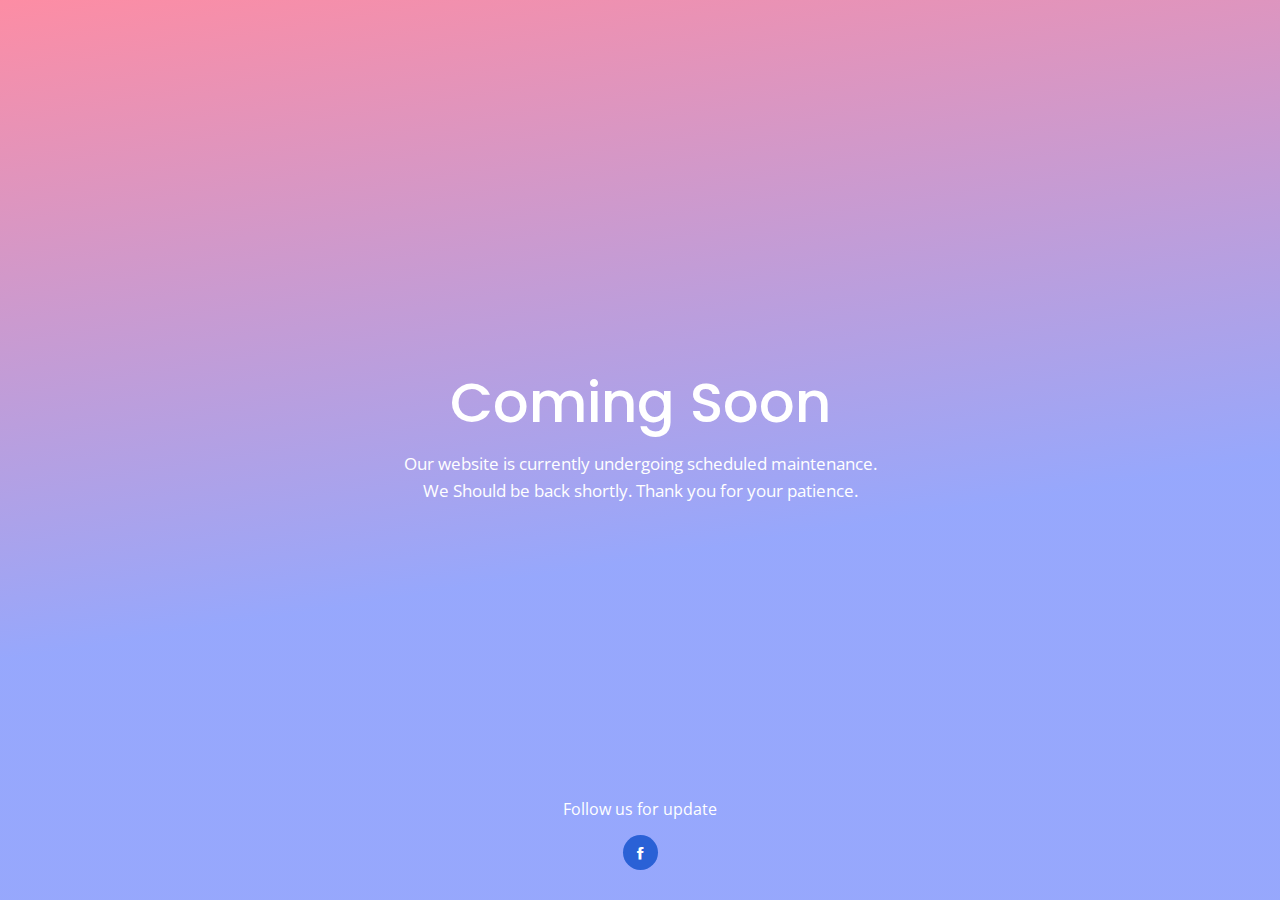
==== commit 84254656: "index update" ====
--- a/index.html
+++ b/index.html
@@ -24,7 +24,7 @@
 </head>
 <body>
 
-	<div class="main-area center-text" style="background-image:url(images/countdown-6-1600x900.jpg);" >
+	<div class="main-area center-text" >
 
 		<div class="display-table">
 			<div class="display-table-cell">
